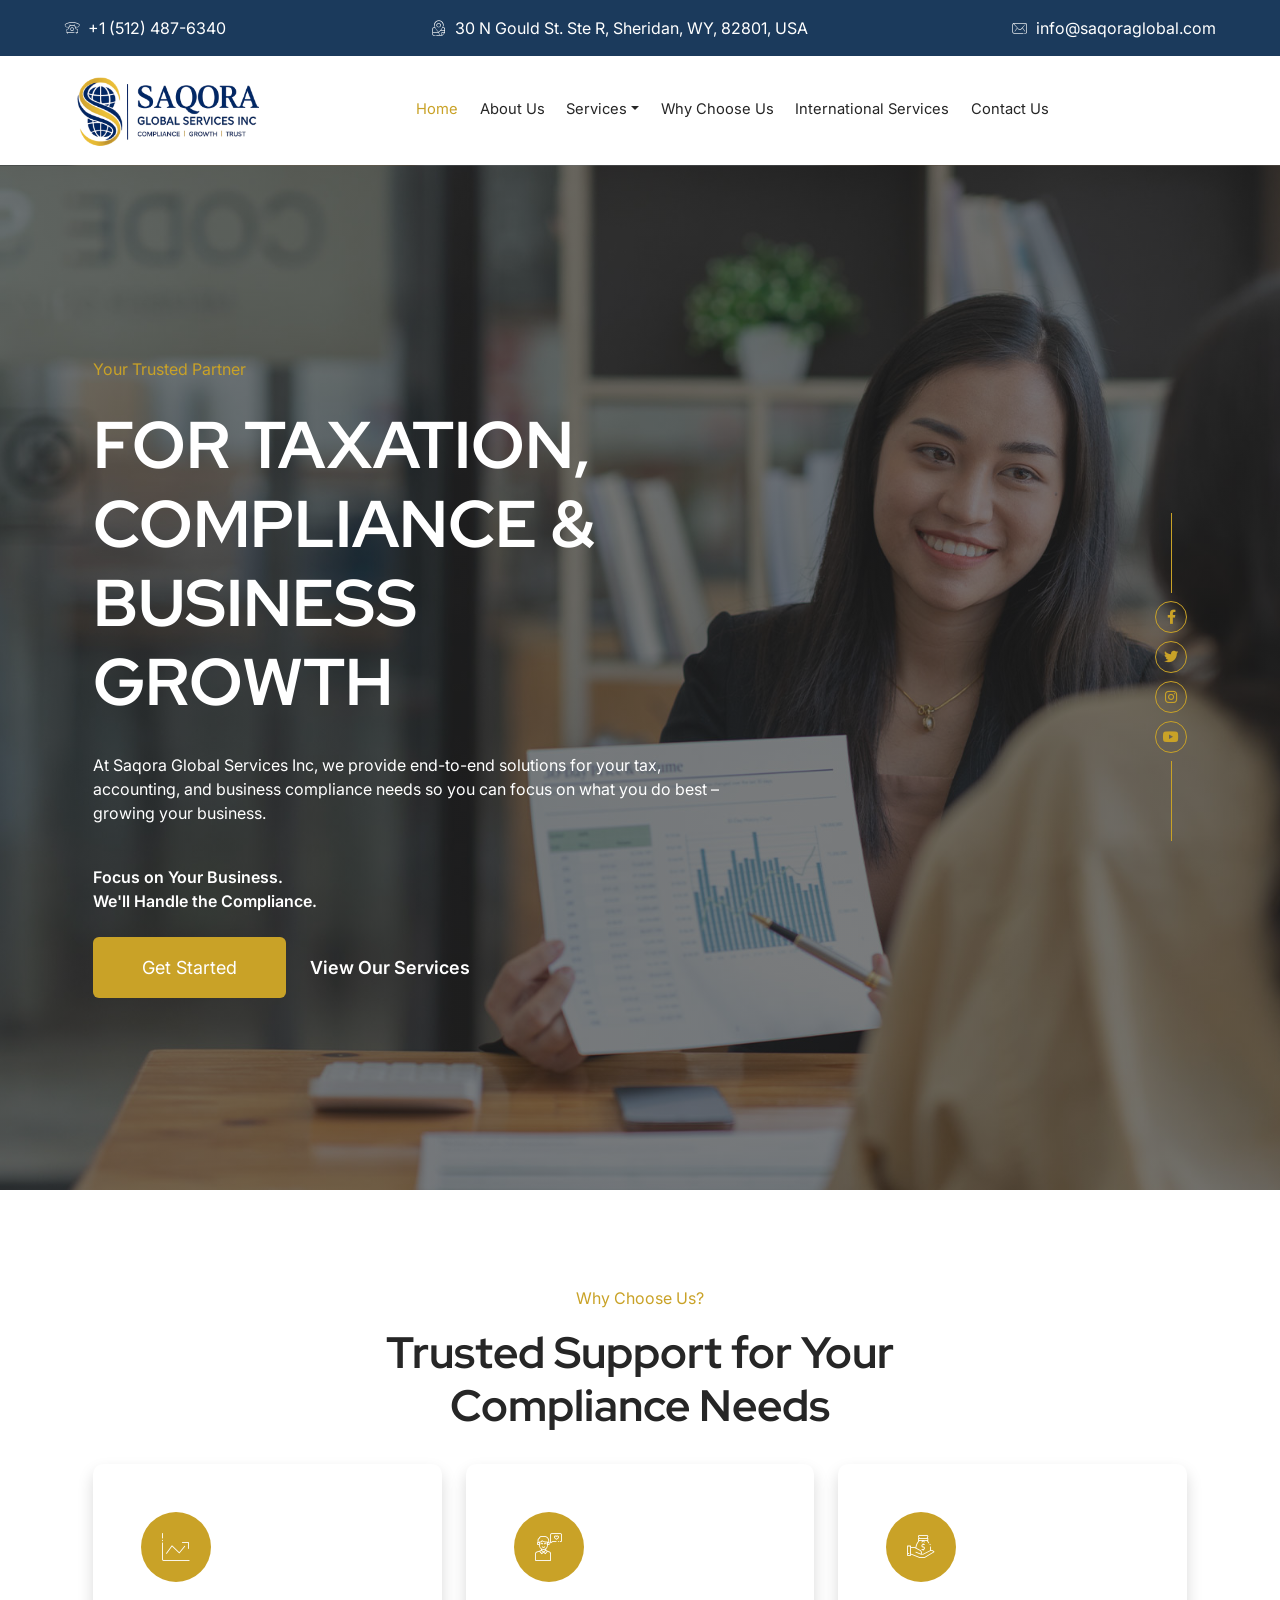
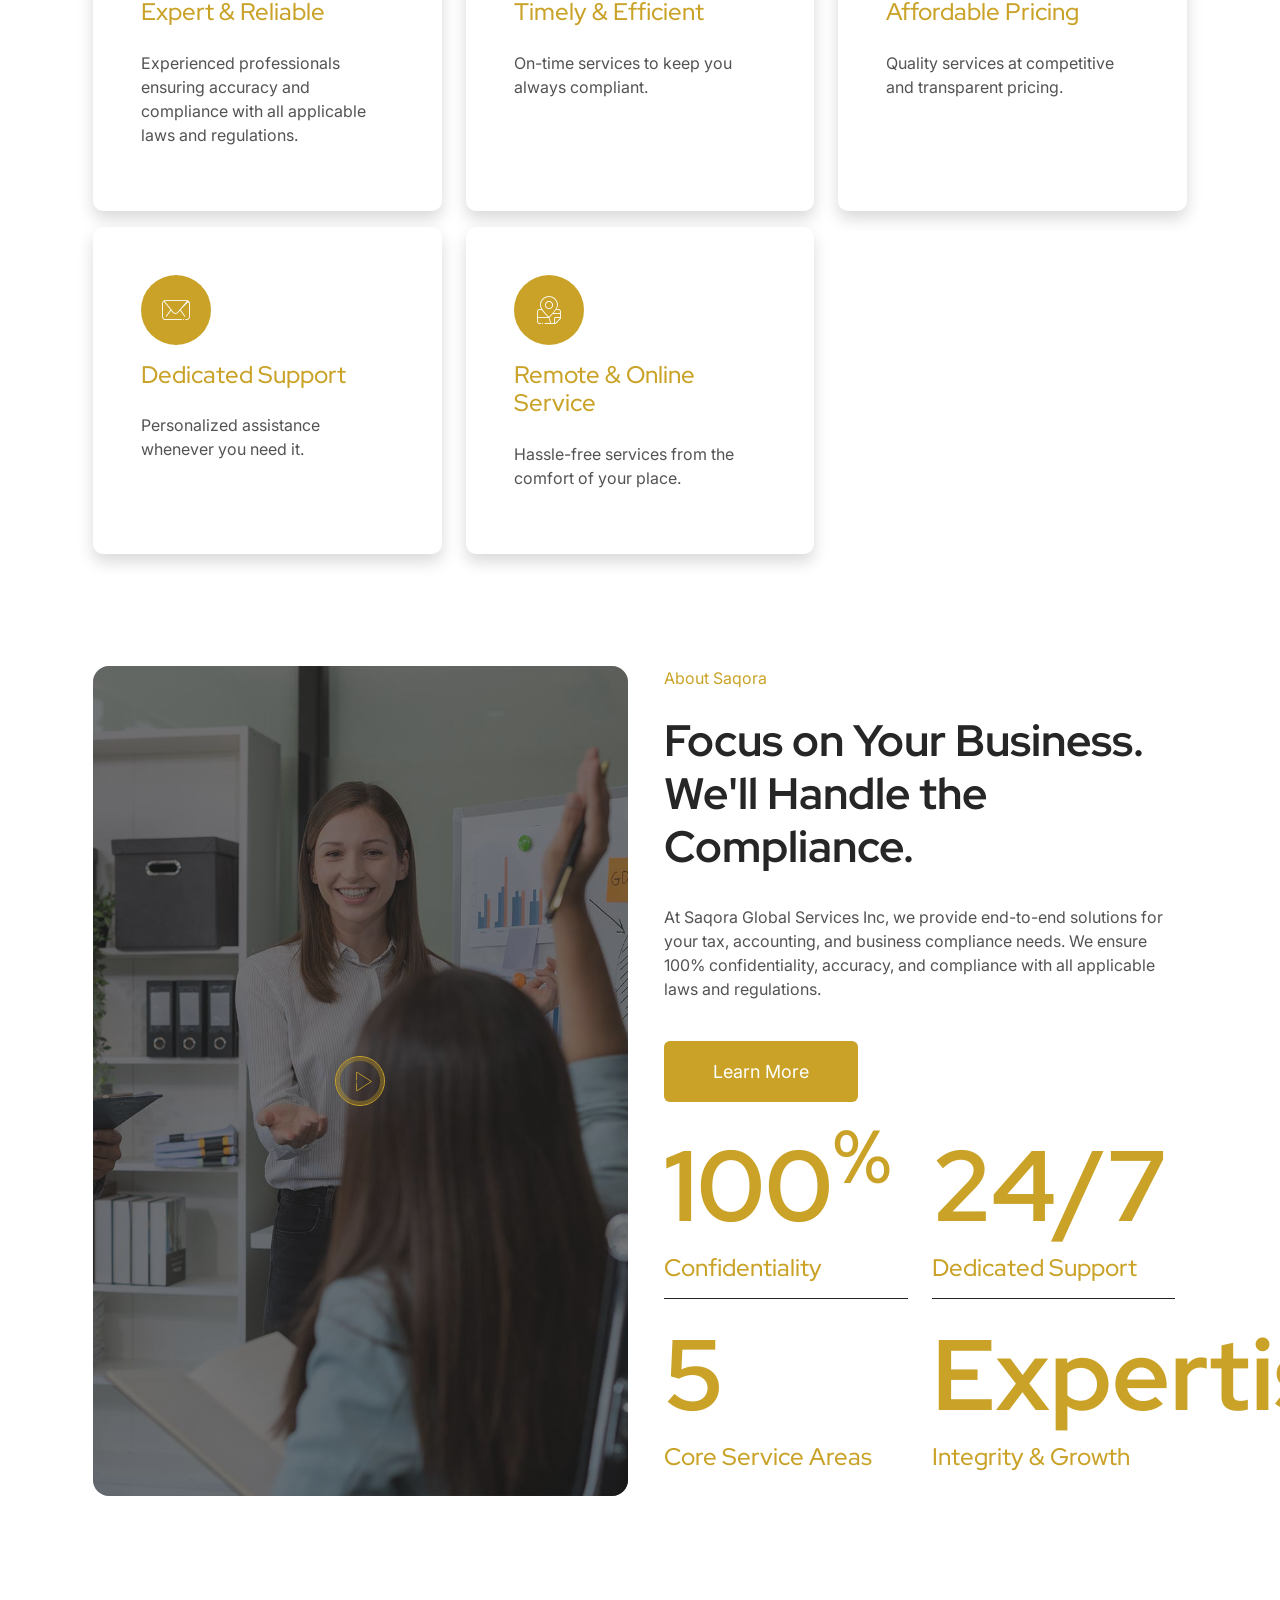
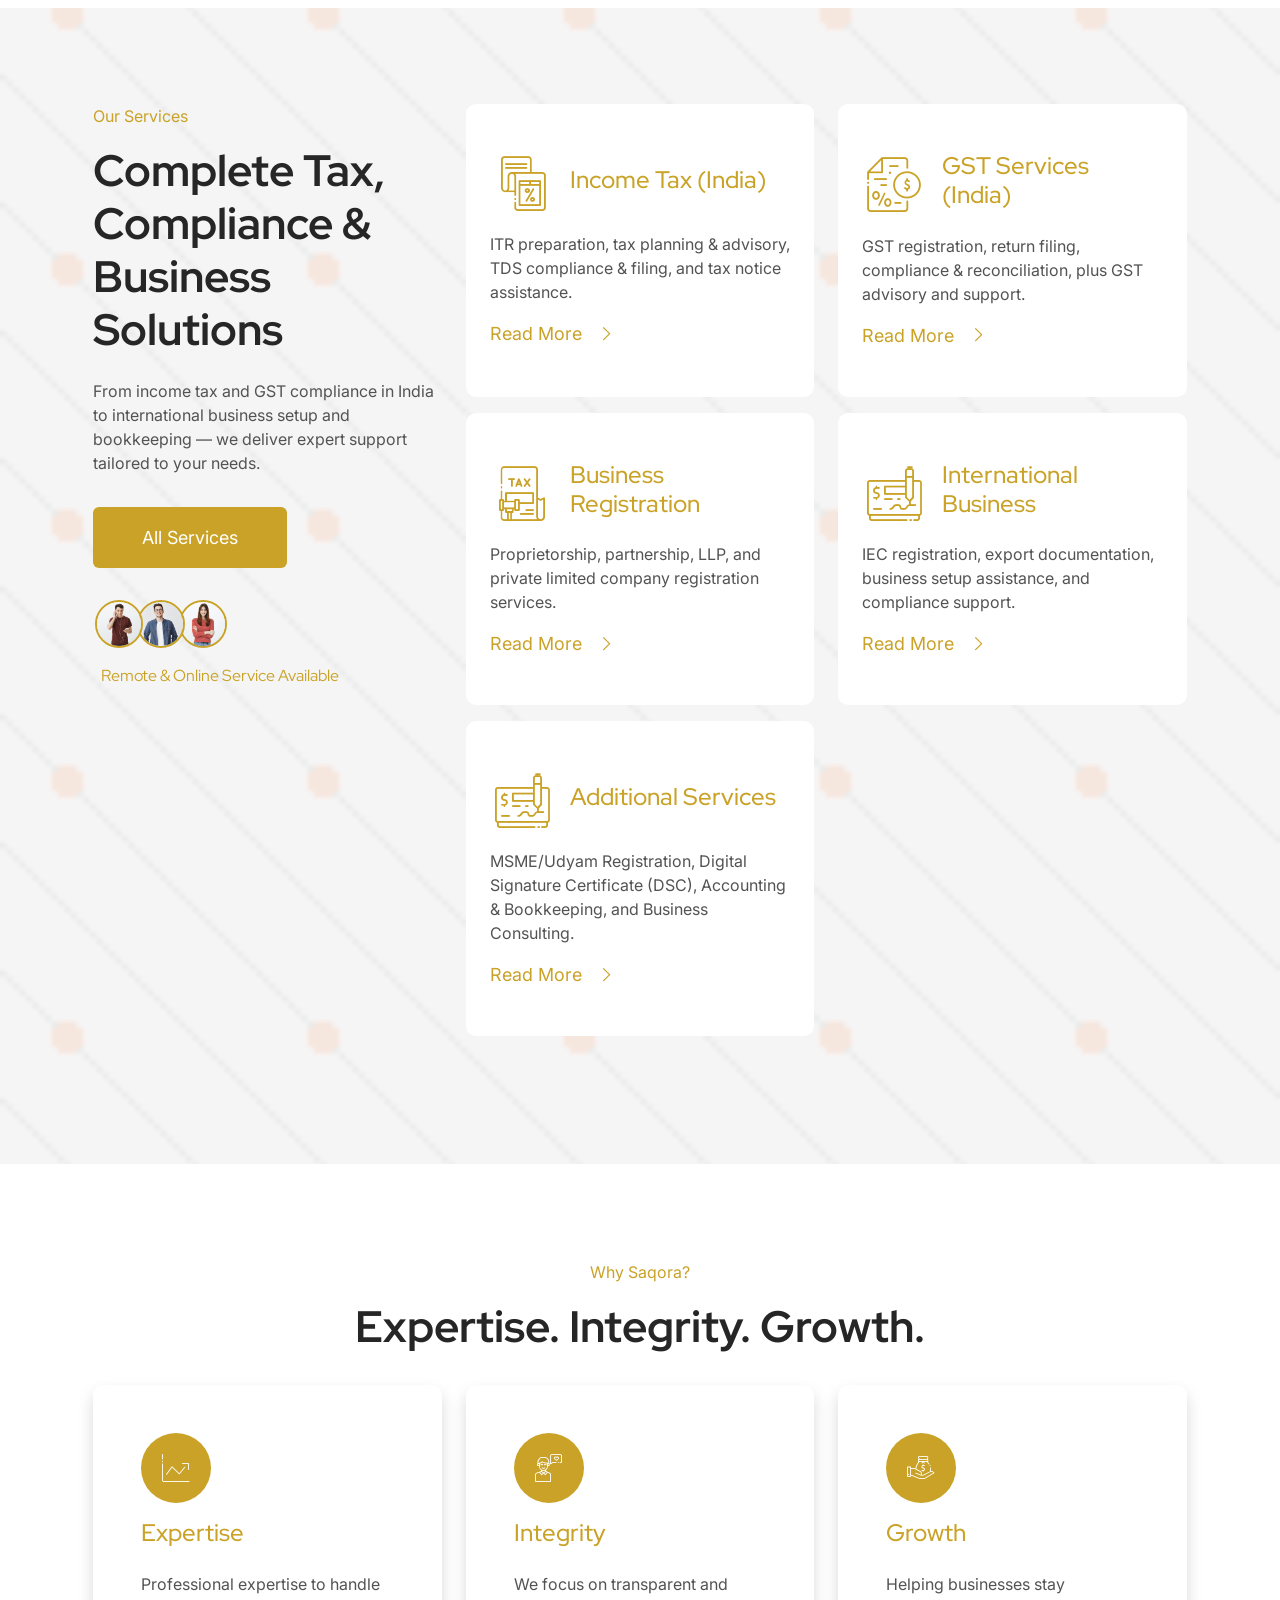
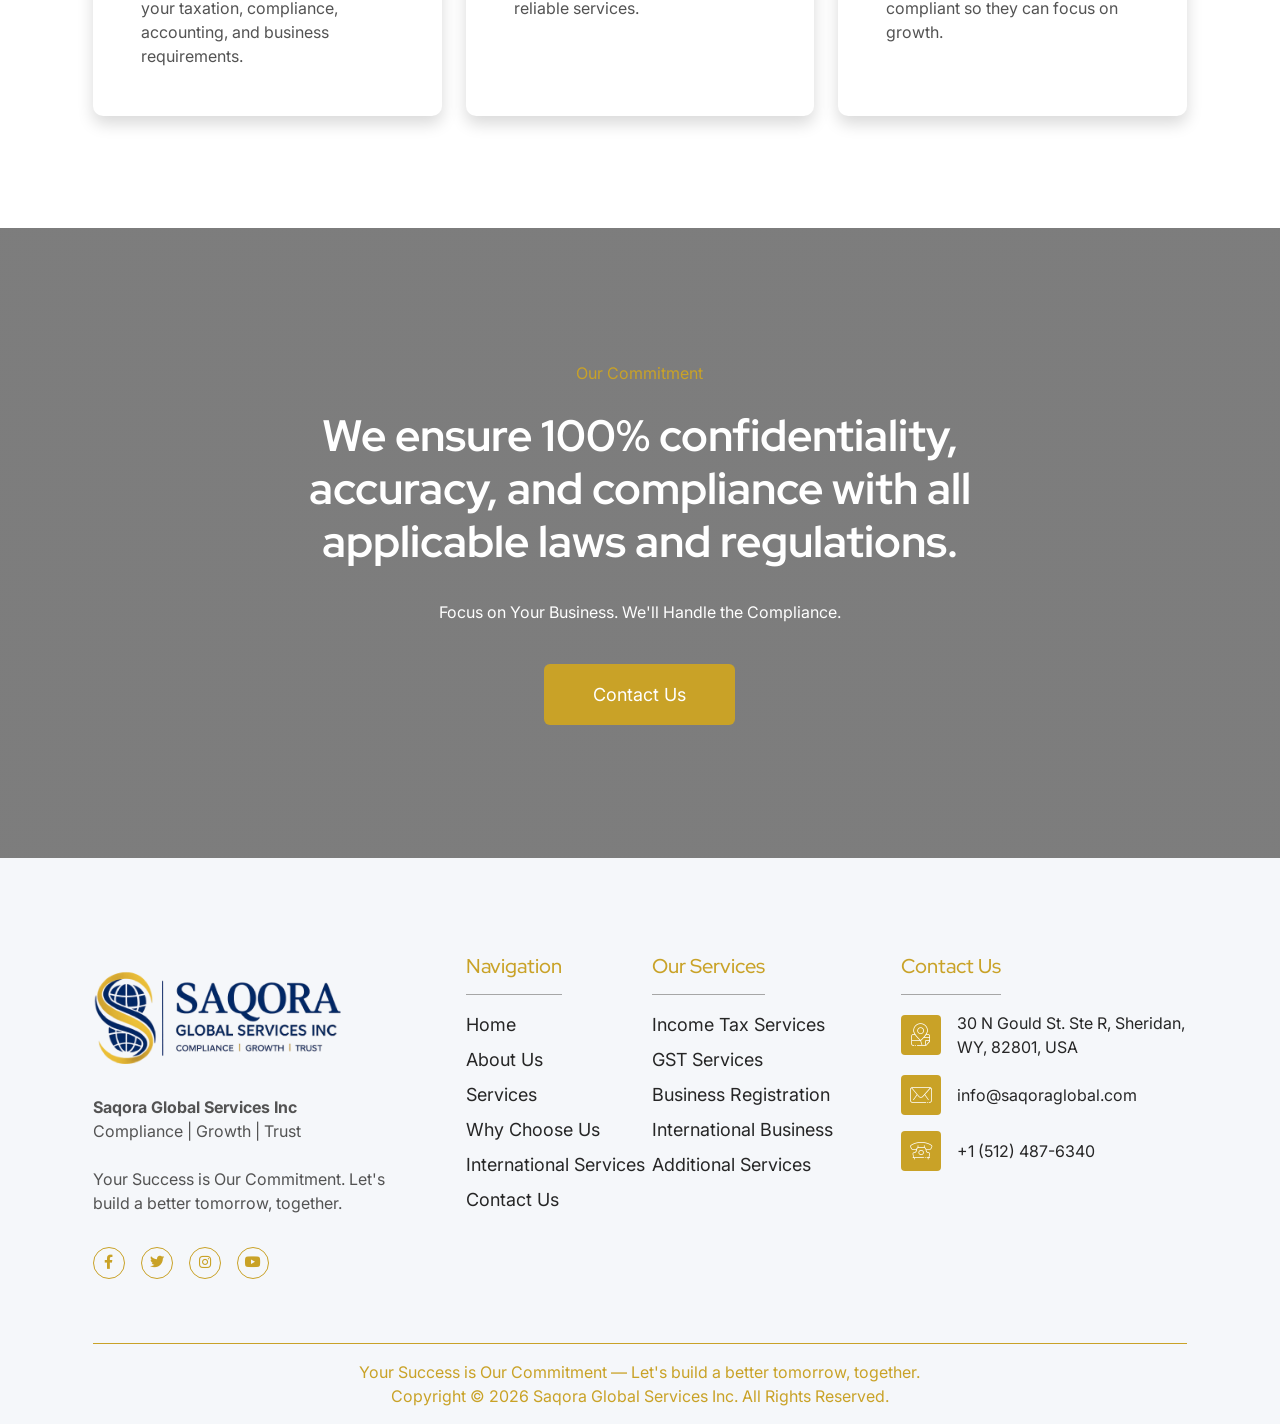
==== index.html @ 516b803a "new updated" ====
<!DOCTYPE html>
<html lang="en">

<head>
    <meta charset="UTF-8">
    <meta name="viewport" content="width=device-width, initial-scale=1.0">
    <link rel="stylesheet" href="css/style.css">
    <link rel="icon" type="image/x-icon" href="image/logo.png">
    <title>Saqora Global Services - Home</title>
</head>

<body>
    <!-- Scripts -->
    <script src="js/vendor/jquery.min.js"></script>

    <!-- Header -->
    <div class="bg-text-color py-3">
        <div class="r-container">
            <div
                class="d-flex flex-xl-row flex-column justify-content-center justify-content-xl-between text-white align-items-center font-2">
                <span class="d-flex flex-row align-items-center gap-2">
                    <i class="rtmicon rtmicon-classic-phone text-white"></i>
                    +1 (512) 487-6340
                </span>
                <span class="d-flex flex-row align-items-center gap-2">
                    <i class="rtmicon rtmicon-location text-white"></i>
                    30 N Gould St. Ste R, Sheridan, WY, 82801, USA
                </span>
                <span class="d-flex flex-row align-items-center gap-2">
                    <i class="rtmicon rtmicon-envelope text-white"></i>
                    info@saqoraglobal.com
                </span>
            </div>
        </div>
    </div>
    <header class="sticky-top bg-accent-primary">
        <div class="r-container">
            <nav class="navbar navbar-expand-xl">
                <div class="container-fluid ps-3">
                    <div class="logo-container">
                        <a class="navbar-brand" href="index.html"><img src="image/logo.png" alt="Saqora Global Services Inc" class="img-fluid"></a>
                    </div>
                    <button class="navbar-toggler" type="button" data-bs-toggle="collapse" data-bs-target="#navbarNav"
                        aria-controls="navbarNav" aria-expanded="false" aria-label="Toggle navigation">
                        <i class="fa-solid fa-bars-staggered accent-color-2"></i>
                    </button>
                    <div class="collapse navbar-collapse" id="navbarNav">
                                                <ul class="navbar-nav mx-auto mb-2 mb-xl-0 gap-xl-3 gap-1">
                            <li class="nav-item">
                                <a class="nav-link active" href="index.html">Home</a>
                            </li>
                            <li class="nav-item">
                                <a class="nav-link" href="about.html">About Us</a>
                            </li>
                            <li class="nav-item dropdown">
                                <a class="nav-link dropdown-toggle" href="#" role="button" data-bs-toggle="dropdown" aria-expanded="false">Services</a>
                                <ul class="dropdown-menu">
                                    <li><a class="dropdown-item" href="services.html#income-tax">Income Tax Services</a></li>
                                    <li><a class="dropdown-item" href="services.html#gst-services">GST Services</a></li>
                                    <li><a class="dropdown-item" href="services.html#business-registration">Business Registration</a></li>
                                    <li><a class="dropdown-item" href="services.html#international-business">International Business Services</a></li>
                                    <li><a class="dropdown-item" href="services.html#additional-services">Additional Services</a></li>
                                </ul>
                            </li>
                            <li class="nav-item">
                                <a class="nav-link" href="why-choose-us.html">Why Choose Us</a>
                            </li>
                            <li class="nav-item">
                                <a class="nav-link" href="services.html#international-business">International Services</a>
                            </li>
                            <li class="nav-item">
                                <a class="nav-link" href="contact.html">Contact Us</a>
                            </li>
                        </ul>
                        <div
                            class="d-flex flex-row align-items-center text-xl-start text-center justify-content-center gap-3">
                            <div class="contact-item">
                                <i class="rtmicon rtmicon-classic-phone fs-4"></i>
                            </div>
                            <div class="d-flex flex-column">
                                <span class="font-2">Call any time</span>
                                <span class="font-2">+1 (512) 487-6340</span>
                            </div>
                        </div>
                    </div>
                </div>
            </nav>
        </div>
    </header>
    <!-- End Header -->

    <!-- Main -->
    <main>
        <!-- Banner -->
        <div class="section position-relative" style="background-image: url(image/image-1920x1280-18.jpg);">
            <div class="bg-overlay"></div>
            <div class="r-container position-relative py-5" style="z-index: 2;">
                <div class="row row-cols-xl-2 row-cols-1">
                    <div class="col col-xl-7">
                        <div class="d-flex flex-column gap-4 py-5 text-white" style="max-width: 767px;">
                                                        <span class="font-2 accent-color">Your Trusted Partner</span>
                            <h1 class="fw-bold text-uppercase">For Taxation, Compliance &amp; Business Growth</h1>
                            <p class="text-white">
                                At Saqora Global Services Inc, we provide end-to-end solutions for your tax, accounting,
                                and business compliance needs so you can focus on what you do best – growing your business.
                            </p>
                            <p class="text-white fw-semibold mb-0">Focus on Your Business.<br>We'll Handle the Compliance.</p>
                            <div class="d-flex flex-xl-row flex-column align-items-center gap-4">
                                <a href="contact.html" class="btn btn-accent rounded-2 d-flex flex-row gap-2 px-5 py-3">
                                    Get Started
                                </a>
                                <div class="d-flex flex-row gap-3 align-items-center">
                                    <a href="services.html" class="text-white text-decoration-none fw-semibold">View Our Services</a>
                                </div>
                            </div>
                        </div>
                    </div>
                    <div class="col col-xl-5 d-flex align-items-center justify-content-end">
                        <div class="d-flex flex-column gap-2 align-items-center">
                            <div class="border-1 border-start border-accent-color" style="height: 5rem;"></div>
                            <div class="d-flex flex-column gap-2 team mb-xl-0 mb-3 gap-2">
                                <a href="https://www.facebook.com" class="social-item-2">
                                    <i class="fa-brands fa-xs fa-facebook-f"></i>
                                </a>
                                <a href="https://www.twitter.com" class="social-item-2">
                                    <i class="fa-brands fa-xs fa-twitter"></i>
                                </a>
                                <a href="https://www.instagram.com" class="social-item-2">
                                    <i class="fa-brands fa-xs fa-instagram"></i>
                                </a>
                                <a href="https://www.youtube.com" class="social-item-2">
                                    <i class="fa-brands fa-xs fa-youtube"></i>
                                </a>
                            </div>
                            <div class="border-1 border-start border-accent-color" style="height: 5rem;"></div>
                        </div>
                    </div>
                </div>

            </div>
            <div class="modal fade" id="e119" tabindex="-1" aria-hidden="true">
                <div class="modal-dialog modal-dialog-centered modal-xl">
                    <div class="modal-content bg-dark-color">
                        <iframe class="ifr-video" src="https://www.youtube.com/embed/FK2RaJ1EfA8?autoplay=1"></iframe>
                    </div>
                </div>
            </div>
        </div>

        <!-- Section Why Choose Us -->
        <div class="section">
            <div class="r-container">
                <div class="d-flex flex-column gap-3 text-center align-items-center mx-auto mb-4" style="max-width: 720px;">
                    <span class="font-2 accent-color">Why Choose Us?</span>
                    <h3 class="fw-bold">Trusted Support for Your Compliance Needs</h3>
                </div>
                <div class="row row-cols-xl-3 row-cols-1">
                    <div class="col mb-3">
                        <div class="card img-hover h-100 shadow">
                            <div class=" d-flex flex-column gap-3 justify-content-center p-5">
                                <div class="icon-box">
                                    <i class="rtmicon rtmicon-chart-line-up" style="font-size: 30px;"></i>
                                </div>
                                <h4 class="accent-color">Expert & Reliable</h4>
                                <p class="text-color-2">Experienced professionals ensuring accuracy and compliance with all applicable laws and regulations.</p>
                            </div>
                        </div>
                    </div>
                    <div class="col mb-3">
                        <div class="card img-hover h-100 shadow">
                            <div class=" d-flex flex-column gap-3 justify-content-center p-5">
                                <div class="icon-box">
                                    <i class="rtmicon rtmicon-client-happy" style="font-size: 30px;"></i>
                                </div>
                                <h4 class="accent-color">Timely & Efficient</h4>
                                <p class="text-color-2">On-time services to keep you always compliant.</p>
                            </div>
                        </div>
                    </div>
                    <div class="col mb-3">
                        <div class="card img-hover h-100 shadow">
                            <div class=" d-flex flex-column gap-3 justify-content-center p-5">
                                <div class="icon-box">
                                    <i class="rtmicon rtmicon-saving" style="font-size: 30px;"></i>
                                </div>
                                <h4 class="accent-color">Affordable Pricing</h4>
                                <p class="text-color-2">Quality services at competitive and transparent pricing.</p>
                            </div>
                        </div>
                    </div>
                    <div class="col mb-3">
                        <div class="card img-hover h-100 shadow">
                            <div class=" d-flex flex-column gap-3 justify-content-center p-5">
                                <div class="icon-box">
                                    <i class="rtmicon rtmicon-envelope" style="font-size: 30px;"></i>
                                </div>
                                <h4 class="accent-color">Dedicated Support</h4>
                                <p class="text-color-2">Personalized assistance whenever you need it.</p>
                            </div>
                        </div>
                    </div>
                    <div class="col mb-3">
                        <div class="card img-hover h-100 shadow">
                            <div class=" d-flex flex-column gap-3 justify-content-center p-5">
                                <div class="icon-box">
                                    <i class="rtmicon rtmicon-location" style="font-size: 30px;"></i>
                                </div>
                                <h4 class="accent-color">Remote & Online Service</h4>
                                <p class="text-color-2">Hassle-free services from the comfort of your place.</p>
                            </div>
                        </div>
                    </div>
                </div>
            </div>
        </div>

        <!-- Section About Us -->
        <div class="section pt-0">
            <div class="r-container">
                <div class="row row-cols-xl-2 row-cols-1">
                    <div class="col col-xl-6 mb-3">
                        <div class="overflow-hidden h-100 rounded-3" style="object-fit: cover;">
                            <div class="position-relative h-100 overflow-hidden">
                                <div class="bg-overlay"></div>
                                <div class="position-absolute start-0 top-0 w-100 h-100" style="z-index: 2;">
                                    <div class="d-flex justify-content-center align-items-center h-100">
                                        <button type="button" class="request-loader accent" data-bs-toggle="modal"
                                            data-bs-target="#e119">
                                            <i class="rtmicon rtmicon-play-button ms-1"></i>
                                        </button>
                                    </div>
                                </div>
                                <img src="image/image-1920x1280-10.jpg" alt="image" class="w-100 h-100 img-fluid">
                            </div>
                            <div class="modal fade bg-overlay" id="e119" tabindex="-1" aria-hidden="true">
                                <div class="modal-dialog modal-dialog-centered modal-xl">
                                    <div class="modal-content bg-dark-color">
                                        <iframe class="ifr-video"
                                            src="https://www.youtube.com/embed/FK2RaJ1EfA8?autoplay=1"></iframe>
                                    </div>
                                </div>
                            </div>
                        </div>
                    </div>
                    <div class="col col-xl-6 px-4 mb-3">
                        <div class="d-flex flex-column gap-4">
                            <span class="font-2 accent-color">About Saqora</span>
                            <h3 class="fw-bold">Focus on Your Business. We'll Handle the Compliance.</h3>
                            <p>
                                At Saqora Global Services Inc, we provide end-to-end solutions for your tax, accounting,
                                and business compliance needs. We ensure 100% confidentiality, accuracy, and compliance
                                with all applicable laws and regulations.
                            </p>
                            <div class="w-max-content">
                                <a href="about.html" class="btn btn-accent rounded-2 d-flex flex-row gap-2 px-5 py-3">
                                    Learn More
                                </a>
                            </div>
                            <div class="row row-cols-xl-2 row-cols-1">
                                <div class="col mb-3">
                                    <h1 class="accent-color fw-bold number-text">100<sup>%</sup></h1>
                                    <h4 class="accent-color mb-3">Confidentiality</h4>
                                    <div class="border-1 border-bottom border-dark w-100"></div>
                                </div>
                                <div class="col mb-3">
                                    <h1 class="accent-color fw-bold number-text">24/7</h1>
                                    <h4 class="accent-color mb-3">Dedicated Support</h4>
                                    <div class="border-1 border-bottom border-dark w-100"></div>
                                </div>
                                <div class="col mb-3">
                                    <h1 class="accent-color fw-bold number-text">5</h1>
                                    <h4 class="accent-color">Core Service Areas</h4>
                                </div>
                                <div class="col mb-3">
                                    <h1 class="accent-color fw-bold number-text">Expertise</h1>
                                    <h4 class="accent-color">Integrity & Growth</h4>
                                </div>
                            </div>
                        </div>
                    </div>
                </div>
            </div>
        </div>

        <!-- Section Services -->
        <div class="section bg-accent" style="background-image: url(image/Background.png);">
            <div class="r-container">
                <div class="row row-cols-xl-3 row-cols-1">
                    <div class="col col-xl-4 mb-3">
                        <div class="d-flex flex-column gap-3">
                            <span class="font-2 accent-color">Our Services</span>
                            <h3 class="fw-bold">Complete Tax, Compliance & Business Solutions</h3>
                            <p>
                                From income tax and GST compliance in India to international business setup and
                                bookkeeping — we deliver expert support tailored to your needs.
                            </p>
                            <div class="w-max-content">
                                <a href="services.html"
                                    class="btn btn-accent rounded-2 d-flex flex-row gap-2 px-5 py-3">
                                    All Services
                                </a>
                            </div>
                            <div class="d-flex flex-column gap-3 ps-2 mt-3">
                                <div class=" col position-relative">
                                    <div class=" d-flex flex-row customer-container">
                                        <div class="customer-item">
                                            <img src="image/image-600x600-21.jpg" class="img-fluid" alt="">
                                        </div>
                                        <div class="customer-item">
                                            <img src="image/image-600x600-23.jpg" class="img-fluid" alt="">
                                        </div>
                                        <div class="customer-item">
                                            <img src="image/image-600x600-22.jpg" class="img-fluid" alt="">
                                        </div>
                                    </div>
                                </div>
                                <span class="m-0 accent-color">Remote & Online Service Available</span>
                            </div>
                        </div>
                    </div>
                    <div class="col col-xl-8 mb-3">
                        <div class="row row-cols-xl-2 row-cols-1">
                            <div class="col mb-3">
                                <div class="card card-service img-hover h-100">
                                    <div class=" d-flex flex-column gap-3 px-4 py-5">
                                        <div class="d-flex flex-row gap-3 align-items-center">
                                            <div class="icon-box-2">
                                                <i class="rtmicon rtmicon-taxation accent-color"
                                                    style="font-size: 60px;"></i>
                                            </div>
                                            <h4 class="accent-color">Income Tax (India)</h4>
                                        </div>
                                        <p class="m-0">ITR preparation, tax planning & advisory, TDS compliance & filing, and tax notice assistance.</p>
                                        <a href="services.html#income-tax" class="read-more">
                                            <div class="d-flex flex-row gap-3 align-items-center">
                                                <span>Read More</span>
                                                <i class="rtmicon rtmicon-chevron-right fs-6 fw-bold"></i>
                                            </div>
                                        </a>
                                    </div>
                                </div>
                            </div>
                            <div class="col mb-3">
                                <div class="card card-service img-hover h-100">
                                    <div class=" d-flex flex-column gap-3 px-4 py-5">
                                        <div class="d-flex flex-row gap-3 align-items-center">
                                            <div class="icon-box-2">
                                                <i class="rtmicon rtmicon-taxes accent-color"
                                                    style="font-size: 60px;"></i>
                                            </div>
                                            <h4 class="accent-color">GST Services (India)</h4>
                                        </div>
                                        <p class="m-0">GST registration, return filing, compliance & reconciliation, plus GST advisory and support.</p>
                                        <a href="services.html#income-tax" class="read-more">
                                            <div class="d-flex flex-row gap-3 align-items-center">
                                                <span>Read More</span>
                                                <i class="rtmicon rtmicon-chevron-right fs-6 fw-bold"></i>
                                            </div>
                                        </a>
                                    </div>
                                </div>
                            </div>
                            <div class="col mb-3">
                                <div class="card card-service img-hover h-100">
                                    <div class=" d-flex flex-column gap-3 px-4 py-5">
                                        <div class="d-flex flex-row gap-3 align-items-center">
                                            <div class="icon-box-2">
                                                <i class="rtmicon rtmicon-tax-law accent-color"
                                                    style="font-size: 60px;"></i>
                                            </div>
                                            <h4 class="accent-color">Business Registration</h4>
                                        </div>
                                        <p class="m-0">Proprietorship, partnership, LLP, and private limited company registration services.</p>
                                        <a href="services.html#income-tax" class="read-more">
                                            <div class="d-flex flex-row gap-3 align-items-center">
                                                <span>Read More</span>
                                                <i class="rtmicon rtmicon-chevron-right fs-6 fw-bold"></i>
                                            </div>
                                        </a>
                                    </div>
                                </div>
                            </div>
                            <div class="col mb-3">
                                <div class="card card-service img-hover h-100">
                                    <div class=" d-flex flex-column gap-3 px-4 py-5">
                                        <div class="d-flex flex-row gap-3 align-items-center">
                                            <div class="icon-box-2">
                                                <i class="rtmicon rtmicon-money-check accent-color"
                                                    style="font-size: 60px;"></i>
                                            </div>
                                            <h4 class="accent-color">International Business</h4>
                                        </div>
                                        <p class="m-0">IEC registration, export documentation, business setup assistance, and compliance support.</p>
                                        <a href="services.html#international-business" class="read-more">
                                            <div class="d-flex flex-row gap-3 align-items-center">
                                                <span>Read More</span>
                                                <i class="rtmicon rtmicon-chevron-right fs-6 fw-bold"></i>
                                            </div>
                                        </a>
                                    </div>
                                </div>
                            </div>
                            <div class="col mb-3">
                                <div class="card card-service img-hover h-100">
                                    <div class=" d-flex flex-column gap-3 px-4 py-5">
                                        <div class="d-flex flex-row gap-3 align-items-center">
                                            <div class="icon-box-2">
                                                <i class="rtmicon rtmicon-money-check accent-color" style="font-size: 60px;"></i>
                                            </div>
                                            <h4 class="accent-color">Additional Services</h4>
                                        </div>
                                        <p class="m-0">MSME/Udyam Registration, Digital Signature Certificate (DSC), Accounting & Bookkeeping, and Business Consulting.</p>
                                        <a href="services.html#additional-services" class="read-more">
                                            <div class="d-flex flex-row gap-3 align-items-center">
                                                <span>Read More</span>
                                                <i class="rtmicon rtmicon-chevron-right fs-6 fw-bold"></i>
                                            </div>
                                        </a>
                                    </div>
                                </div>
                            </div>
                        </div>
                    </div>
                </div>
            </div>
        </div>

        <!-- Why Saqora -->
        <div class="section">
            <div class="r-container">
                <div class="d-flex flex-column gap-3 text-center align-items-center mx-auto mb-4" style="max-width: 720px;">
                    <span class="font-2 accent-color">Why Saqora?</span>
                    <h3 class="fw-bold">Expertise. Integrity. Growth.</h3>
                </div>
                <div class="row row-cols-xl-3 row-cols-1">
                    <div class="col mb-3">
                        <div class="card img-hover h-100 shadow">
                            <div class="d-flex flex-column gap-3 justify-content-center p-5">
                                <div class="icon-box"><i class="rtmicon rtmicon-chart-line-up" style="font-size: 30px;"></i></div>
                                <h4 class="accent-color">Expertise</h4>
                                <p class="text-color-2 mb-0">Professional expertise to handle your taxation, compliance, accounting, and business requirements.</p>
                            </div>
                        </div>
                    </div>
                    <div class="col mb-3">
                        <div class="card img-hover h-100 shadow">
                            <div class="d-flex flex-column gap-3 justify-content-center p-5">
                                <div class="icon-box"><i class="rtmicon rtmicon-client-happy" style="font-size: 30px;"></i></div>
                                <h4 class="accent-color">Integrity</h4>
                                <p class="text-color-2 mb-0">We focus on transparent and reliable services.</p>
                            </div>
                        </div>
                    </div>
                    <div class="col mb-3">
                        <div class="card img-hover h-100 shadow">
                            <div class="d-flex flex-column gap-3 justify-content-center p-5">
                                <div class="icon-box"><i class="rtmicon rtmicon-saving" style="font-size: 30px;"></i></div>
                                <h4 class="accent-color">Growth</h4>
                                <p class="text-color-2 mb-0">Helping businesses stay compliant so they can focus on growth.</p>
                            </div>
                        </div>
                    </div>
                </div>
            </div>
        </div>

        <!-- Our Commitment CTA -->
        <div class="section position-relative bg-attach-fixed" style="background-image: url(image/image-1920x1280-5.jpg); height: 70vh;">
            <div class="bg-overlay"></div>
            <div class="r-container h-100 position-relative" style="z-index: 2;">
                <div class="d-flex flex-column mx-auto text-center w-100 h-100 justify-content-center align-items-center text-white gap-4" style="max-width: 767px;">
                    <span class="font-2 accent-color">Our Commitment</span>
                    <h3 class="font-1 text-white fw-bold">We ensure 100% confidentiality, accuracy, and compliance with all applicable laws and regulations.</h3>
                    <p class="text-white">Focus on Your Business. We'll Handle the Compliance.</p>
                    <div class="w-max-content">
                        <a href="contact.html" class="btn btn-accent rounded-2 d-flex flex-row gap-2 px-5 py-3">Contact Us</a>
                    </div>
                </div>
            </div>
        </div>

    </main>

    <footer>
        <div class="section pb-0 bg-accent">
            <div class="r-container">
                <div class="border-bottom border-accent-color pb-xl-5 pb-0">
                    <div class="row row-cols-xl-3 row-cols-1">
                        <div class="col col-xl-4 mb-3">
                            <div class="d-flex flex-column gap-3 pe-xl-5">
                                <img src="image/logo.png" alt="Saqora Global Services Inc" class="img-fluid site-logo">
                                                                <p>
                                    <strong>Saqora Global Services Inc</strong><br>
                                    Compliance | Growth | Trust<br><br>
                                    Your Success is Our Commitment. Let's build a better tomorrow, together.
                                </p>
                                <div class="social-container mb-xl-0">
                                    <a href="https://www.facebook.com" class="social-item-2">
                                        <i class="fa-brands fa-xs fa-facebook-f"></i>
                                    </a>
                                    <a href="https://www.twitter.com" class="social-item-2">
                                        <i class="fa-brands fa-xs fa-twitter"></i>
                                    </a>
                                    <a href="https://www.instagram.com" class="social-item-2">
                                        <i class="fa-brands fa-xs fa-instagram"></i>
                                    </a>
                                    <a href="https://www.youtube.com" class="social-item-2">
                                        <i class="fa-brands fa-xs fa-youtube"></i>
                                    </a>
                                </div>
                            </div>
                        </div>
                        <div class="col col-xl-8 mb-3">
                            <div class="row row-cols-xl-3 row-cols-1">
                                <div class="col-xl-3 mb-3">
                                    <div class="d-flex flex-column gap-3">
                                        <div class="pb-2 w-max-content border-bottom border-accent-2">
                                            <h5 class="font-1 accent-color">Navigation</h5>
                                        </div>
                                                                                <ul class="list ps-0 gap-2 accent-color">
                                            <li><a href="index.html" class="link d-flex flex-row gap-3 align-items-center">Home</a></li>
                                            <li><a href="about.html" class="link d-flex flex-row gap-3 align-items-center">About Us</a></li>
                                            <li><a href="services.html" class="link d-flex flex-row gap-3 align-items-center">Services</a></li>
                                            <li><a href="why-choose-us.html" class="link d-flex flex-row gap-3 align-items-center">Why Choose Us</a></li>
                                            <li><a href="services.html#international-business" class="link d-flex flex-row gap-3 align-items-center">International Services</a></li>
                                            <li><a href="contact.html" class="link d-flex flex-row gap-3 align-items-center">Contact Us</a></li>
                                        </ul>
                                    </div>
                                </div>
                                <div class="col-xl-4 mb-3">
                                    <div class="d-flex flex-column gap-3">
                                        <div class="pb-2 w-max-content border-bottom border-accent-2">
                                            <h5 class="font-1 accent-color">Our Services</h5>
                                        </div>
                                                                                <ul class="list ps-0 gap-2 accent-color">
                                            <li><a href="services.html#income-tax" class="link">Income Tax Services</a></li>
                                            <li><a href="services.html#gst-services" class="link">GST Services</a></li>
                                            <li><a href="services.html#business-registration" class="link">Business Registration</a></li>
                                            <li><a href="services.html#international-business" class="link">International Business</a></li>
                                            <li><a href="services.html#additional-services" class="link">Additional Services</a></li>
                                        </ul>
                                    </div>
                                </div>
                                <div class="col-xl-5 mb-xl-3 mb-0">
                                    <div class="d-flex flex-column gap-3">
                                        <div class="pb-2 w-max-content border-bottom border-accent-2">
                                            <h5 class="font-1 accent-color">Contact Us</h5>
                                        </div>
                                        <div class="d-flex flex-column gap-3">
                                            <span class="d-flex flex-row align-items-center font-2 gap-3">
                                                <div class="contact-item">
                                                    <i class="rtmicon rtmicon-location fs-4"></i>
                                                </div>
                                                30 N Gould St. Ste R, Sheridan, WY, 82801, USA
                                            </span>
                                            <span class="d-flex flex-row align-items-center font-2 gap-3">
                                                <div class="contact-item">
                                                    <i class="rtmicon rtmicon-envelope fs-4"></i>
                                                </div>
                                                info@saqoraglobal.com
                                            </span>
                                            <span class="d-flex flex-row align-items-center font-2 gap-3">
                                                <div class="contact-item">
                                                    <i class="rtmicon rtmicon-classic-phone  fs-4"></i>
                                                </div>
                                                +1 (512) 487-6340
                                            </span>
                                        </div>
                                    </div>
                                </div>
                            </div>
                        </div>
                    </div>
                </div>
                <div class="section d-flex flex-xl-row flex-column gap-3 justify-content-center py-3">
                    <span class="text-xl-center accent-color text-center fs-6 font-2">
                        Your Success is Our Commitment — Let's build a better tomorrow, together.<br>
                        Copyright © 2026 Saqora Global Services Inc. All Rights Reserved.
                    </span>
                </div>
            </div>
        </div>
    </footer>

    <script src="js/vendor/bootstrap.bundle.min.js"></script>
    <script src="js/vendor/swiper-bundle.min.js"></script>
    <script src="js/script.js"></script>
    <script src="js/swiper-script.js"></script>
    <script src="js/submit-form.js"></script>
    <script src="js/vendor/isotope.pkgd.min.js"></script>
    <script src="js/video_embedded.js"></script>
    <script src="js/vendor/fslightbox.js"></script>
</body>

</html>
---- css/style.css ----
/* Google Fonts – Pluz theme (live demo) */
@import url('https://fonts.googleapis.com/css2?family=Inter:ital,opsz,wght@0,14..32,100..900;1,14..32,100..900&family=Red+Hat+Display:ital,wght@0,300..900;1,300..900&display=swap');

@import url('../css/vendor/bootstrap.min.css');
@import url('../css/vendor/fontawesome.css');
@import url('../css/vendor/brands.css');
@import url('../css/vendor/regular.css');
@import url('../css/vendor/solid.css');
@import url('../css/vendor/swiper-bundle.min.css');
@import url('../css/vendor/rtmicons.css');

@property --progress {
    syntax: '<integer>';
    inherits: true;
    initial-value: 0;
}

@keyframes load {
    to {
        --progress: var(--value)
    }
}

@keyframes background_animation {
    from {
        background-size: 100%;
    }

    to {
        background-size: 110%;
    }
}

@keyframes ripple {
    from {
        opacity: 1;
        transform: scale3d(1, 1, 1);
        transform-origin: center;
        border-width: 0px;
    }

    to {
        opacity: 0;
        transform: scale3d(1.7, 1.7, 1.8);
        transform-origin: center;
        border-width: 13px;
    }
}


:root {
    --primary: #FFFFFF;
    --text-color: #262626;
    --text-color-2: #535353;
    --background-color: #F5F7FA;
    --accent-color: #C9A227;
    --accent-color-2: #A6A6A6;
    --brand-navy: #1B3A5C;
    --font-1: "Red Hat Display", sans-serif;
    --font-2: "Inter", sans-serif;
    --logo-width: 260px;
    --footer-logo-width: 250px;
}

body {
    font-family: var(--font-1);
    color: var(--text-color);
    background-color: var(--primary);
}


h1 {
    font-size: 66px;
}

h2 {
    font-size: 56px;
}

h3 {
    font-size: 44px;
}

h4 {
    font-size: 24px;
}

h5 {
    font-size: 20px;
}

h6 {
    font-size: 18px;
}

button,
a {
    font-size: 18px;
    font-family: var(--font-2);
}

p {
    font-size: 16px;
    font-family: var(--font-2);
    color: var(--text-color-2);
}

ul {
    list-style: none;
}

.list-circle {
    list-style: disc var(--accent-color);
}

li {
    font-size: 16px;
}

img {
    object-fit: cover;
}

.logo-container img,
.site-logo,
footer img[src*="logo.png"] {
    object-fit: contain;
    width: 100%;
    max-width: var(--logo-width);
    height: auto;
}

footer img[src*="logo.png"] {
    max-width: var(--footer-logo-width);
}

button {
    padding-inline: 1rem;
    padding-block: 0.5rem;
    text-decoration: none;
    transition: all 0.5s;
}

.sub-heading {
    color: var(--accent-color);
}

.text-color {
    color: var(--text-color);
}

.text-color-2 {
    color: var(--text-color-2);
}

.hover-transform:hover {
    transform: translateY(-10px);
}

button:hover {
    color: var(--text-color);
}

a {
    text-decoration: none;
}

.w-max-content {
    width: max-content;
}

.banner-heading {
    font-size: 5.5rem;
}

.font-1 {
    font-family: var(--font-1);
}

.font-2 {
    font-family: var(--font-2);
}

.ls-2 {
    letter-spacing: 2px;
}

.fs-7 {
    font-size: 0.8rem !important;
}

.fw-black {
    font-weight: 900 !important;
}

.video-e119 {
    width: 60%;
    margin-bottom: -3rem;
    margin-left: -3rem;
}

.form-control {
    padding: 15px 24px;
}

.form textarea {
    background-color: transparent;
    border: solid 1px var(--accent-color);
    color: var(--text-color);
    outline: none;
    font-family: var(--font-2);
    font-size: 18px;
}

.form input,
.form select {
    background-color: transparent;
    border: solid 1px var(--accent-color);
    border-radius: 0;
    color: var(--accent-color);
    outline: none;
    font-family: var(--font-2);
    font-size: 18px;
}

.form input:focus,
.form textarea:focus,
.form select:focus {
    box-shadow: none;
    border: solid 1px var(--accent-color);
    background-color: transparent;
    color: var(--accent-color);
}

.form input:autofill,
.form input:autofill:focus {
    color: var(--accent-color);
    transition: background-color 5000s ease-in-out;
    -webkit-text-fill-color: var(--accent-color);
    font-family: var(--font-2);
}

.form input::placeholder,
.form textarea::placeholder {
    color: var(--text-color-2);
    font-family: var(--font-2);
}

.form .form-select {
    color: var(--accent-color);
}

.form-check-input:checked[type=checkbox] {
    --bs-form-check-bg-image: url('data:image/svg+xml,<svg xmlns="http://www.w3.org/2000/svg" width="16" height="16" fill="blue" class="bi bi-check-xl" viewBox="0 0 16 16"><path d="M12.736 3.97a.733.733 0 0 1 1.047 0c.286.289.29.756.01 1.05L7.88 12.01a.733.733 0 0 1-1.065.02L3.217 8.384a.757.757 0 0 1 0-1.06.733.733 0 0 1 1.047 0l3.052 3.093 5.4-6.425a.247.247 0 0 1 .02-.022Z"/></svg>');
}

.form input.form-check-input {
    background-color: transparent;
    border: 1px solid gray;
}

.form input.form-check-input:checked {
    border: 1px solid blue;
    color: blue;
}

.form .submit_form {
    padding-inline: 2rem;
    padding-block: 0.7rem;
    text-decoration: none;
    transition: all 0.5s;
    background-color: var(--accent-color);
    color: white;
    border-radius: 5px;
    border: solid 1px var(--accent-color);
}

.submit_form:hover {
    background-color: transparent;
}

.submit_form-subscribe {
    padding-inline: 2rem;
    padding-block: 0.7rem;
    text-decoration: none;
    transition: all 0.5s;
    color: white;
    background-color: transparent;
    border-radius: 5px;
}

.submit_form-subscribe:hover {
    background-color: transparent;
    color: white;
    filter: none;
}

.maps {
    width: 100%;
    height: 480px;
    transition: filter 0.5s;
    display: block;
}


#header {
    transition: all 0.5s ease;
}

header.sticky-top,
header.sticky-top .navbar,
header.sticky-top .navbar-collapse {
    overflow: visible;
}

.navbar-nav .nav-link:focus {
    color: var(--accent-color);
    text-align: center;
}

.navbar-nav .nav-link.show {
    color: var(--accent-color);
}

.nav-link {
    border-bottom: 2px solid transparent;
    font-size: 1.144rem;
    font-family: var(--font-2);
    padding-block: 1.2rem;
    color: var(--text-color);
    text-align: center;
}

.nav-link:hover {
    color: var(--accent-color);
    text-align: center;
}

.nav-link.active {
    color: var(--accent-color) !important;
    text-align: center;
}

.navbar-toggler {
    border: none;
    color: var(--accent-color);
}

.navbar-toggler:focus {
    box-shadow: none;
    background-color: transparent;
    color: var(--accent-color-2);
}

.navbar-nav .nav-item.dropdown {
    position: relative;
}

.dropdown-menu {
    border-radius: 0;
    border: none;
    padding: 0.25rem 0;
    min-width: 300px;
    width: max-content;
    max-width: 320px;
    -webkit-box-shadow: 0px 0px 24px 0px rgba(0, 0, 0, 0.3);
    -moz-box-shadow: 0px 0px 24px 0px rgba(0, 0, 0, 0.3);
    box-shadow: 0px 0px 24px 0px rgba(0, 0, 0, 0.3);
}

@media (min-width: 1200px) {
    .navbar-expand-xl .navbar-nav .nav-item.dropdown .dropdown-menu {
        left: 50%;
        right: auto;
        transform: translateX(-50%);
        top: 100%;
    }
}

.dropdown-item {
    padding: 0.75rem 1rem;
    color: var(--text-color);
    font-family: var(--font-1);
    font-size: 0.988rem;
    font-weight: 400;
    line-height: 1.4;
    white-space: normal;
    text-align: left;
    display: flex;
    align-items: center;
    min-height: 2.75rem;
}

.dropdown-item.active {
    color: var(--accent-color);
    background-color: transparent;
}

.dropdown-item:hover {
    background-color: var(--accent-color);
    color: white;
}

.dropdown-item:focus {
    color: var(--accent-color);
}

.section {
    padding: 6em 2em 6em 2em;
    overflow: hidden;
    background-size: cover;
    background-position: center;
}

.r-container {
    max-width: 90%;
    margin-right: auto;
    margin-left: auto;
}

.bg-accent-primary {
    background-color: var(--primary);
}

.bg-accent-color {
    background-color: var(--accent-color);
}

.bg-accent-color-2 {
    background-color: var(--accent-color-2);
}

.bg-accent-color-3 {
    background-color: var(--accent-color-3);
}

.bg-accent-color-4 {
    background-color: var(--accent-color-4);
}

.read-more {
    color: var(--accent-color);
    transition: all 0.5s;
}

.read-more:hover {
    color: var(--text-color);
}


.bg-accent {
    background-color: var(--background-color);

}

.bg-text-color {
    background-color: var(--brand-navy);
}

.bg-text-color-2 {
    background-color: var(--text-color-2);
}

.accent-color {
    color: var(--accent-color);
}

.accent-color-2 {
    color: var(--accent-color-2);
}

.accent-color-3 {
    color: var(--accent-color-3);
}

.accent {
    color: var(--background-color);
}


.team-detail {
    background-color: var(--background-color);
    color: var(--accent-color);
    transition: all 0.5s;
}

.team-detail:hover {
    background-color: var(--accent-color);
    color: var(--primary);
}

.border-accent-color {
    border-color: var(--accent-color) !important;
}

.swiperImage {
    overflow: visible;
}

.swiperTestimonials {
    overflow: visible;
}

.border-accent-2 {
    border-color: var(--accent-color-2) !important;
}

.outline {
    color: transparent;
    -webkit-text-stroke-width: 1px;
    -webkit-text-stroke-color: var(--accent-color);
}

.text-gray {
    color: grey !important;
}

.text-accent {
    font-size: 18px;
    background: -webkit-linear-gradient(99.79deg, #2F4A9D 0%, #A502A8 100%);
    -webkit-background-clip: text;
    background-clip: text;
    -webkit-text-fill-color: transparent;
}

.bg-accent-color-hover:hover {
    background-color: var(--accent-color);
    color: white;
}

.bg-dark-transparent {
    background-color: #232323b7;
}

.btn {
    font-size: 18px;
    display: inline-flex;
    align-items: center;
    justify-content: center;
    font-family: var(--font-2);

}

.btn-accent {
    background-color: var(--accent-color);
    color: white;
    transition: all 0.5s;
    border: 1px solid transparent;
}

.btn-accent:hover {
    background-color: transparent;
    border-color: var(--accent-color);
    color: var(--accent-color);
}

.btn-accent-outline {
    background-color: transparent;
    border: 2px solid var(--primary);
    color: var(--primary);
}

.btn-accent-outline:hover {
    background-color: var(--accent-color);
    color: white;
}

.btn-white-accent {
    background-color: white;
    color: var(--accent-color);
    border: 3px solid transparent;
}


.btn-white-accent:hover {
    background-color: transparent;
    border-color: white;
    color: white;
}

.btn-white-outline {
    background-color: transparent;
    border-color: white;
    color: white;
    border-width: 3px;
}

.btn-white-outline-hover:hover {
    background-color: transparent;
    border-color: white;
    color: white;
}

.btn-white-outline:hover {
    background-color: white;
    color: var(--accent-color);
}

.blog-overlay {
    height: 100%;
    width: 100%;
    top: 0;
    left: 0;
    background: linear-gradient(179.87deg, rgba(21, 12, 28, 0) 0.12%, rgba(65, 66, 96, 0.86) 107.53%);
    transition: background 0.3s, border-radius 0.3s, opacity 0.3s;
}

.image-overlay {
    height: 100%;
    width: 100%;
    top: 0;
    left: 0;
    position: absolute;
    background: linear-gradient(0deg, rgba(234, 245, 255, 0.95), rgba(234, 245, 255, 0.95));

}

.overlay {
    color: var(--accent-color-2);
    opacity: 0.3;
}

.bg-overlay {
    background: linear-gradient(0deg, rgba(38, 38, 38, 0.6), rgba(38, 38, 38, 0.6));
    position: absolute;
    width: 100%;
    height: 100%;
    top: 0;
    left: 0;

}

.bg-overlay-2 {
    background: linear-gradient(0deg, rgba(0, 33, 64, 0.5), rgba(0, 33, 64, 0.5));
    position: absolute;
    width: 100%;
    height: 100%;
    top: 0;
    left: 0;
}

.testimonial-overlay {
    background: linear-gradient(0deg, rgba(255, 239, 225, 0.96), rgba(255, 239, 225, 0.96));
    position: absolute;
    width: 75%;
    height: 100%;
    top: 0;
    right: 0;
}

.bg-accent-opacity {
    background: linear-gradient(0deg, rgba(43, 43, 43, 0.86), rgba(43, 43, 43, 0.86));
}

.linear-gradient {
    padding: 14px 42px;
    background-color: var(--accent-color-2);
    border-radius: 50px;
    width: max-content;
}

.cta-overlay {
    background: linear-gradient(90deg, #0B0C0E 0%, rgba(97, 59, 255, 0.3) 100%);
    position: absolute;
    width: 100%;
    height: 100%;
    top: 0;
    left: 0;

}

.video-overlay {
    height: 100%;
    width: 100%;
    top: 0;
    left: 0;
    position: absolute;
    background: linear-gradient(180deg, rgba(4, 56, 63, 0.144) 0%, rgba(4, 56, 63, 0.72) 100%);
    opacity: 0.5;
    transition: background 0.3s, border-radius 0.3s, opacity 0.3s;
}

.logo-container {
    max-width: var(--logo-width);
    flex-shrink: 0;
}

.logo-container .navbar-brand {
    display: block;
    padding: 0;
    margin: 0;
}


.divider {
    display: flex;
    align-items: center;
}

.divider::after {
    display: block;
    content: "";
    border-bottom: 0;
    flex-grow: 1;
    border-top: 3px solid #8692af;
    max-width: 30px;
    min-width: 30px;
}


.divider-element {
    letter-spacing: 2px;
    flex-shrink: 0;
    flex-grow: 1;
    margin: 0;
    margin-left: 1rem;
    font-weight: 400;
}

.image-infinite-bg {
    height: 90vh;
}

.animation-bg {
    animation: background_animation 10s forwards;
}

.bg-attach-fixed {
    background-attachment: fixed;
}

.bg-attach-cover {
    background-size: cover;
    background-position: center;
    width: 100%;
    height: 100%;
}

.social-container {
    display: flex;
    flex-direction: row;
    gap: 1rem;
}

.character-img {
    position: relative;
    z-index: 2;
}

.w-70 {
    width: 70%;
}

.stock-img {
    position: relative;
    z-index: 20;
}

.customer-item {
    border-radius: 50%;
    aspect-ratio: 1/1;
    font-size: 19px;
    width: 3rem;
    height: 3rem;
    transition: all 0.5s;
    display: flex;
    justify-content: center;
    align-items: center;
    background-color: var(--accent-color);
    color: var(--text-color-2);
    border: 2px solid var(--accent-color);
    margin-left: -6px;
    overflow: hidden;
}

.testimonial-item {
    border-radius: 50%;
    aspect-ratio: 1/1;
    font-size: 19px;
    width: 5rem;
    height: 5rem;
    transition: all 0.5s;
    display: flex;
    justify-content: center;
    margin-left: -6px;
    overflow: hidden;
}

.bg-box {
    bottom: 0;
    right: 0;
    height: 60%;
    width: 50%;
    border: solid 3px var(--accent-color-2);
}

.customer-container {
    display: flex;
    flex-direction: row-reverse;
}

.customer-item:nth-child(1) {
    z-index: 6;
}

.customer-item:nth-child(2) {
    z-index: 5;
}

.customer-item:nth-child(3) {
    z-index: 4;
}

.customer-item:nth-child(4) {
    z-index: 3;
}

.subscribe-container {
    box-sizing: border-box;
    margin-bottom: -8em;
}

.contact-item {
    border-radius: 4px;
    aspect-ratio: 1/1;
    font-size: 40px;
    height: 2rem;
    transition: all 0.5s;
    display: flex;
    justify-content: center;
    align-items: center;
    color: var(--primary);
    background-color: var(--accent-color);
    padding: 20px;
}


.social-item {
    border-radius: 50%;
    aspect-ratio: 1/1;
    font-size: 19px;
    width: 2rem;
    height: 2rem;
    transition: all 0.5s;
    display: flex;
    justify-content: center;
    align-items: center;
    color: var(--primary);
    border: 1px solid var(--primary);
    background-color: transparent;
}

.social-item-2 {
    border-radius: 50%;
    aspect-ratio: 1/1;
    font-size: 19px;
    width: 2rem;
    height: 2rem;
    transition: all 0.5s;
    display: flex;
    justify-content: center;
    align-items: center;
    color: var(--accent-color);
    border: 1px solid var(--accent-color);
    background-color: transparent;
}

.social-item-3 {
    border-radius: 0;
    aspect-ratio: 1/1;
    font-size: 19px;
    width: 2rem;
    height: 2rem;
    transition: all 0.5s;
    display: flex;
    justify-content: center;
    align-items: center;
    color: white;
    background-color: var(--accent-color-2);
    border: 1px solid var(--accent-color-2);
}

.social-container.accent .social-item {
    background-color: var(--accent-color);
    color: white;
    border-color: var(--accent-color);
}

.social-container.accent .social-item:hover {
    background-color: var(--accent-color);
    color: white;

}

.social-container.share .social-item {
    background-color: var(--accent-color);
    color: white;
}

.social-container.share .social-item:hover {
    background-color: var(--accent-color);
    color: white;
    border: 1px solid var(--accent-color);
}


.social-container.team .social-item {
    width: 1.8rem;
    height: 1.8rem;
    font-size: 16px;
}


.social-item:hover {
    background-color: var(--primary);
    color: var(--accent-color);
    border: solid 1px var(--primary);
}

.social-item-2:hover {
    background-color: var(--accent-color);
    color: var(--primary);
    border: solid 1px var(--primary);
}

.social-item-3:hover {
    background-color: transparent;
    color: var(--accent-color-2);
    border: solid 1px var(--accent-color-2);
}

.social-container .share-button {
    background-color: var(--accent-color-1);
    aspect-ratio: 1/1;
    width: 2rem;
    height: 2rem;
    border-radius: 50%;
    display: flex;
    justify-content: center;
    align-items: center;
    text-align: center;
}

.share-button:hover {
    background-color: var(--accent-color-2);
}

.nav-tabs {
    border-bottom: none;
}

.nav-tabs .nav-link {
    background-color: transparent;
    color: var(--accent-color);
    border: none;
    position: relative;
}

.nav-tabs .nav-link:hover {
    border: none;
    color: white;
}

.nav-tabs .nav-link.active {
    background-color: transparent;
    border: none;
}

.nav-tabs .nav-link.active::after {
    content: "";
    position: absolute;
    bottom: 0;
    left: 0;
    width: 100%;
    height: 2px;
    background-color: var(--accent-color);
}

.breadcrumb {
    align-items: center;
    font-family: var(--font-2);
}

.breadcrumb .breadcrumb-item>a {
    color: var(--accent-color);
}

.breadcrumb .breadcrumb-item.active {
    color: var(--accent-color);
    font-family: var(--font-2);
}

.breadcrumb-item+.breadcrumb-item::before {
    color: var(--accent-color);
}

.swiper-pagination {
    margin-block: 1rem;
    position: relative;
}

.swiper-slide {
    padding: 0.5rem;
}

.swiper-pagination .swiper-pagination-bullet-active {
    background-color: black;
}

.video-container {
    aspect-ratio: 3/2;
    background-size: cover;
    background-position: center;
    position: relative;
    border: 5px solid white;
    border-radius: 10px;
}

.video-iframe {
    position: absolute;
    left: 0;
    top: 0;
    width: 100%;
    height: 100%;
}

.video-btn {
    border-radius: 50%;
    aspect-ratio: 1/1;
    width: 4rem;
    background-color: var(--accent-color);
    display: flex;
    justify-content: center;
    align-items: center;
    padding: 0;
    font-size: 2rem;
    color: white;
    border: none;
    opacity: 0.7;
}

.video-btn:hover {
    opacity: 1;
    color: white;
}


.border-testimonial {
    border-right: 5px solid var(--accent-color-2);
}

.card {
    border: none;
    border-radius: 10px;
    transition: all 0.5s;
    background-color: var(--primary);
}

.card-accent {
    color: var(--accent-color);
    position: relative;
    background-size: cover;
    background-position: center;
    border-width: 1px;
    border-style: solid;
    border-radius: 10px;
    border-image: linear-gradient(to left, #A502A8, #2F4A9D)1;
}

.card-service {
    color: var(--text-color-2);
    position: relative;
    background-size: cover;
    background-position: center;
    transition: all 0.5s;
}

.card-service:hover {
    color: var(--text-color);
    border-bottom: 4px solid var(--accent-color);
}

.background-hover {
    position: absolute;
    top: 0;
    left: 0;
    width: 100%;
    height: 100%;
    background-size: cover;
    background-position: center;
}

.card-service:hover .background-hover {
    opacity: 1;
    background: linear-gradient(118.48deg, rgba(47, 74, 157, 0.4) 0%, rgba(165, 2, 168, 0.4) 100%), linear-gradient(0deg, rgba(0, 0, 0, 0.9), rgba(0, 0, 0, 0.9));
    border-radius: 10px;

}

.card-service.img-hover:hover {
    background-image: var(--url-image);
}

.image-hover {
    opacity: 0;
    position: absolute;
}

.card-service:hover .image-hover {
    opacity: 100%;
}


.card-testimonial {
    border: none;
    border-radius: 20px;
    transition: all 0.5s;
    background-color: var(--accent-color-3);

}

.icon-box {
    display: flex;
    justify-content: center;
    align-items: center;
    text-align: center;
    aspect-ratio: 1/1;
    transition: all 0.5s;
    border-radius: 50%;
    background-color: var(--accent-color);
    color: var(--primary);
    padding: 20px;
    width: max-content;
}

.icon-box-2 {
    display: flex;
    font-size: 24px;
    justify-content: center;
    align-items: center;
    text-align: center;
    aspect-ratio: 1/1;
    border-radius: 50%;
    height: 4rem;
    padding: 1px;
    transition: all 0.5s;
}

.author-box {
    border-radius: 50%;
    aspect-ratio: 1/1;
    width: 15rem;
    transition: all 0.5s;
    display: flex;
    justify-content: center;
    align-items: center;
    margin-left: -6px;
    overflow: hidden;
}

.list .icon-box {
    width: 4.3rem;
    height: 4.3rem;
}

.card .icon-box.bg-accent-color {
    background-color: var(--accent-color);
    color: var(--accent-color);
}

.card .icon-box.accent-color-2 {
    color: var(--accent-color-2);
    font-size: 4rem;
}

.card:hover .icon-box.accent-color-2 {
    color: var(--accent-color-2);
}

.card:hover {
    transform: translateY(-5px);
    width: 100%;
    height: 100%;
    top: 0;
    left: 0;
}

.card-testimonial:hover {
    transform: translateY(-20px);
    box-shadow: 0px 0px 0px 2px var(--accent-color);
    width: 100%;
    height: 100%;
    top: 0;
    left: 0;
}

.card.card-pricing-hover {
    background-color: transparent;
    font-family: var(--font-2);
    color: var(--text-color);
    box-shadow: 0px 0px 18px 0px rgba(0, 0, 0, 0.1);
    transition: transform 0.3s ease, background-color 0.3s ease, box-shadow 0.3s ease, color 0.3s ease;
}

.card.card-pricing-hover i {
    color: var(--accent-color-2);
}


.card.card-pricing-hover:hover {
    background-color: transparent;
    box-shadow: 0px 0px 0px 2px var(--accent-color);
    color: var(--accent-color);
    transform: scale(1.05);
}

.card-pricing-hover-middle {
    transform: scale(1.04);
    flex: 1.00;
    background-color: var(--accent-color);
    box-shadow: 0px 0px 0px 2px var(--accent-color);
    color: white;
}


.card.card-pricing-hover:hover .btn-accent {
    background-color: var(--accent-color-2);
    border-color: var(--accent-color-2);
    color: white;
}

.card:hover .icon-box.bg-accent-color {
    background-color: var(--accent-color);
    color: var(--accent-color-2);

}

.card.card-outline-hover {
    box-shadow: 0 7px 15px 0 rgba(0, 0, 0, .13), 0 1px 4px 0 rgba(0, 0, 0, .11);


}

.card.blog {
    background-color: var(--background-color);
}

.card.blog:hover {
    border: solid 1px var(--accent-color-2);
    border-radius: 10px;
}

.card.card-outline-hover:hover {
    border-bottom: 3px solid var(--accent-color);
    color: var(--text-color);

}

.card-overlay .card-body {
    position: absolute;
    width: 100%;
    height: 100%;
    top: 0;
    left: 0;
    background: linear-gradient(180deg, rgba(4, 56, 63, 0) 0%, rgba(4, 56, 63, 0.72) 100%);
    opacity: 0;
    transform: scaleY(0);
    transform-origin: bottom;
    transition: all 0.5s;
}

.card-overlay:hover .card-body {
    opacity: 1;
    transform: scaleY(1);
}

.card:hover .icon-box.bg-accent-color {
    background-color: white;
    color: var(--accent-color);
}

.card:hover p {
    transition: all 0.5s;
}

.card .link {
    color: var(--accent-color);
}

.card:hover .link {
    color: white;
}

.request-loader {
    position: relative;
    height: 50px;
    border-radius: 50% !important;
    border: solid 1px var(--accent-color);
    background-color: var(--accent-color);
    display: flex;
    justify-content: center;
    align-items: center;
    color: var(--primary);
    font-size: 25px;
    aspect-ratio: 1/1;
}

.request-loader.accent {
    position: relative;
    height: 50px;
    border-radius: 50% !important;
    border: solid 1px var(--accent-color);
    background-color: transparent;
    display: flex;
    justify-content: center;
    align-items: center;
    color: var(--accent-color);
    font-size: 25px;
    aspect-ratio: 1/1;
}

.request-loader:hover {
    border: solid 2px var(--accent-color);
    color: var(--accent-color);
    background-color: transparent;
}

.request-loader.accent:hover {
    border: solid 2px var(--accent-color);
    color: var(--accent-color);
    background-color: transparent;
}

.request-loader.accent::after,
.request-loader.accent::before {
    opacity: 0.2;
    display: flex;
    flex-direction: row;
    justify-content: center;
    align-items: center;
    position: absolute;
    content: '';
    height: 100%;
    width: 100%;
    color: var(--accent-color);
    border: 4px solid currentColor;
    border-radius: 50%;
    animation-name: ripple;
    animation-iteration-count: infinite;
    animation-timing-function: cubic-bezier(.65, 0, .34, 1);
    z-index: 0;
}

.request-loader::after,
.request-loader::before {
    opacity: 0.2;
    display: flex;
    flex-direction: row;
    justify-content: center;
    align-items: center;
    position: absolute;
    content: '';
    height: 100%;
    width: 100%;
    color: var(--accent-color);
    border: 4px solid currentColor;
    border-radius: 50%;
    animation-name: ripple;
    animation-iteration-count: infinite;
    animation-timing-function: cubic-bezier(.65, 0, .34, 1);
    z-index: 0;
}

.request-loader::after {
    animation-delay: 0.5s;
    animation-duration: 3s;
}

.request-loader::before {
    animation-delay: 0.2s;
    animation-duration: 3s;
}


.r-progress {
    --value: 17;
    --progress-color: var(--accent-color);
    --secondary-progress-color: var(--accent-color-3);
    --animation-duration: 2000;
}

.r-progress-bar {
    position: relative;
    height: 12px;
    background-color: var(--secondary-progress-color);
    display: flex;
    border-radius: 10px;
    /* overflow: hidden; */
}

.r-progress-bar .progress-value {
    height: 100%;
    width: calc(var(--progress) * 1%);
    background-color: var(--progress-color);
    position: relative;
    border-radius: 10px;
    animation: load;
    animation-fill-mode: forwards;
    animation-duration: calc(var(--animation-duration) * 1ms);
    animation-timing-function: linear;
    animation-delay: 500ms;
    color: black;
}

.r-progress-bar.percentage-label::after {
    counter-reset: percentage var(--progress);
    content: counter(percentage) '%';
    display: block;
    position: absolute;
    left: calc((var(--progress) * 1%));
    animation: load;
    animation-fill-mode: forwards;
    animation-duration: calc(var(--animation-duration) * 1ms);
    animation-timing-function: linear;
    animation-delay: 500ms;
    font-size: 18px;
    line-height: 1.2;
    /* font-weight: 700; */
    font-family: var(--font-1);
    bottom: calc(100% + 0.5rem);
}

.ifr-video {
    aspect-ratio: 16/9;
    width: 100%;
}

.post-button {
    background-color: transparent;
    color: var(--accent-color) !important;
    border: none !important;
}

.post-button:hover {
    background-color: transparent !important;
    color: var(--accent-color) !important;
    transform: scale(1.15);
}

.card.with-border-bottom {
    border-bottom: 5px solid var(--accent-color) !important;
}


.list-flush-horizontal {
    display: flex;
    flex-direction: row;
    list-style: none;
    margin: 0;
    padding: 1rem;
}

.list-flush-horizontal .list-item:first-child,
.list-flush-horizontal .list-item {
    border-right: 1px solid white;
}

.list-flush-horizontal .list-item:last-child {
    border-left: 1px solid white;
    border-right: none;
}

.list-flush-horizontal .list-item:nth-last-child(2) {
    border: none;
}

.list-group-item {
    background-color: transparent;
    border-radius: 10px;
}

.list-group .list-group-item .link {
    background-color: transparent;
    border-bottom: 1px solid var(--text-color);
    color: var(--text-color);
    transition: all 0.5s;
}

.list-group .list-group-item .link:hover {
    border-color: var(--accent-color) !important;
    color: var(--accent-color) !important;
    background-color: transparent;
}

.list-group .list-group-item.active {
    background-color: var(--accent-color-2);
    color: var(--accent-color);
}

.list-group .list-group-item.list-group-item-action:hover {
    background-color: var(--accent-color-2);
    color: white;
}

.list {
    margin: 0;
    padding: 0;
    display: flex;
    flex-direction: column;
    padding-inline: 0.5rem;
}

.list .link {
    font-weight: 400;
    text-wrap: nowrap;
}

.list li {
    padding: 0;
    font-size: 16px;
    font-family: var(--font-2);
}

.list li .link {
    transition: all 0.5s;
    color: var(--text-color);
}

.list li i {
    transition: all 0.5s;
    color: var(--accent-color);
}

.list.text-black i {
    color: #131313;
}

.list li .link:hover,
.list li .link:hover i {
    color: var(--accent-color);
}

.card .link {
    color: var(--accent-color);
    transition: color 0.5s;
}

.card .link:hover {
    color: var(--primary);
}

.link.accent-color {
    color: var(--accent-color);
    transition: color 0.5s;
}

.link.accent-color:hover {
    color: var(--dark-bg);
}

.link {
    color: var(--accent-color);
}

.link:hover {
    color: var(--accent-color-3);
}

.link-white {
    color: white;
}

.link-white:hover {
    color: var(--accent-color);
}

.glass-effect {
    background: #a55950d5;
    backdrop-filter: blur(11px);
    -webkit-backdrop-filter: blur(11px);
}

.fs-very-large {
    font-size: 4.125rem;
}

.border-bottom-hover:hover {
    border-bottom: 2px solid var(--accent-color);
}

.testimonial-container {
    background-color: var(--accent-color);
    display: flex;
    flex-direction: column;
    gap: 0.5rem;
    height: 100%;
    /* box-shadow: 0px 0px 18px 0px rgba(0, 0, 0, 0.1); */
}

.testimonial-container:hover {
    box-shadow: 0px 0px 0px 1px var(--accent-color);
    transition: all 0.5s;
}

.services-container {
    background-color: transparent;
    padding: 30px;
    display: flex;
    flex-direction: column;
    gap: 0.5rem;
    height: 100%;
    box-shadow: 0px 0px 18px 0px rgba(0, 0, 0, 0.1);
}

.rating {
    list-style: none;
    display: flex;
    flex-direction: row;
    gap: 0.75rem;
    padding: 0;
    margin: 0;
}

.rating li {
    color: #f1c644;
}

.rating li.inactive {
    color: #d9d9d9;
}

.logo-partner {
    filter: brightness(200%) contrast(0%) saturate(0%) blur(0px) hue-rotate(0deg);
    transition-duration: 0.5s;
}

.logo-partner:hover {
    filter: none;
}


.accordion .accordion-item {
    background-color: transparent;
    border: none;
    color: var(--text-color-2);
    outline: none;
    border-radius: 10px;
}

.accordion-button:focus {
    box-shadow: none;
}

.accordion .accordion-button {
    background-color: var(--primary);
    border: 1px solid var(--accent-color);
    color: var(--text-color-2);
    outline: none;
    border-radius: 10px !important;
    font-weight: 500;
    font-family: var(--font-1);
    font-size: 18px;
    /* box-shadow: rgba(0, 0, 0, 0.1) 0px 4px 6px -1px, rgba(0, 0, 0, 0.06) 0px 2px 4px -1px; */
    position: relative;
    overflow: hidden;
    display: flex;
    flex-direction: row;
    justify-content: start;
    padding-block: 1.2rem;
    color: var(--accent-color);
}

.accordion .accordion-button.accent {
    box-shadow: rgba(0, 0, 0, 0.1) 0px 4px 6px -1px, rgba(0, 0, 0, 0.06) 0px 2px 4px -1px;
}


.accordion-button::after {
    background-image: url('data:image/svg+xml,<svg xmlns="http://www.w3.org/2000/svg" width="16" height="16" fill="%23FF914D" class="bi bi-chevron-down" viewBox="0 0 16 16"><path fill-rule="evenodd" d="M1.646 4.646a.5.5 0 0 1 .708 0L8 10.293l5.646-5.647a.5.5 0 0 1 .708.708l-6 6a.5.5 0 0 1-.708 0l-6-6a.5.5 0 0 1 0-.708"/></svg>');
}

.accordion-button:not(.collapsed)::after {
    background-image: url('data:image/svg+xml,<svg xmlns="http://www.w3.org/2000/svg" width="16" height="16" fill="%23FF914D" class="bi bi-chevron-down" viewBox="0 0 16 16"><path fill-rule="evenodd" d="M1.646 4.646a.5.5 0 0 1 .708 0L8 10.293l5.646-5.647a.5.5 0 0 1 .708.708l-6 6a.5.5 0 0 1-.708 0l-6-6a.5.5 0 0 1 0-.708"/></svg>');
}

.accordion .accordion-button:not(.collapsed) {
    color: var(--text-color);
    font-weight: 500;
    background-color: var(--background-color);
    border: none;
    color: var(--accent-color);
    outline: none;
    border-radius: 20px !important;
    box-shadow: none;
}

.custom-border {
    border-width: 5px;
    border-style: solid;
    border-color: white;
    border-radius: 20px;
}

.position-xl-absolute {
    position: absolute;
}

.w-60 {
    width: 60% !important;
}

.shadow-double {
    box-shadow: 40px -40px 0px -4px var(--accent-color), -54px 44px 0px -3px var(--text-color-2);
}

.shadow-single-left {
    box-shadow: -54px 44px 0px -3px var(--accent-color);
}

.shadow-single-right {
    box-shadow: 40px -40px 0px -4px var(--accent-color);
}

.shadow-accent-2 {
    -webkit-box-shadow: -90px -23px 0px 0px var(--accent-color);
    -moz-box-shadow: -90px -23px 0px 0px var(--accent-color);
    box-shadow: -90px -23px 0px 0px var(--accent-color);
}

.number-text {
    font-size: 100px;
}

.text-404 {
    font-size: 12rem;
    font-weight: 700;
}

.rounded-end {
    border-top-right-radius: 1rem;
    border-bottom-right-radius: 1rem;
}

.floating-image {
    position: absolute;
}

.floating-banner {
    position: absolute;
    width: 50%;
    padding-right: 5rem;
}

.floating-left {
    margin-left: -8rem;
}

.d-inline-block {
    display: inline-block;
}

.position-responsive {
    position: absolute;
}

/* Laptop: 1200px – 1499px — prevent cramped header/nav */
@media only screen and (min-width: 1200px) and (max-width: 1499px) {
    :root {
        --logo-width: 185px;
    }

    .bg-text-color .r-container > div > span:nth-child(2) {
        display: none;
    }

    .navbar-expand-xl .navbar-nav {
        flex-wrap: nowrap;
        gap: 0.35rem !important;
    }

    .nav-link {
        font-size: 0.92rem;
        padding-block: 1rem;
        padding-inline: 0.35rem;
        white-space: nowrap;
    }

    header .navbar-collapse > .d-flex.flex-row.align-items-center.text-xl-start {
        display: none !important;
    }

    header .navbar .container-fluid {
        padding-left: 0.75rem !important;
        padding-right: 0.75rem !important;
    }
}

/* Large desktop: restore full header */
@media only screen and (min-width: 1500px) {
    :root {
        --logo-width: 260px;
    }
}


@media only screen and (max-width:993px) {
    h1 {
        font-size: 50px;
    }

    h2 {
        font-size: 38px;
    }

    h3 {
        font-size: 28px;
    }

    h4 {
        font-size: 22px;
    }

    h5 {
        font-size: 18px;
    }

    h6 {
        font-size: 14px;
    }

    span,
    p,
    button,
    a {
        font-size: 13px;
    }

    .btn {
        font-size: 13px;
        width: 100%;
    }

    .w-max-content {
        width: 100%;
    }

    .section {
        padding: 4em 2em 4em 2em;
    }

    .divider {
        width: 330px;
    }

    .fs-very-large {
        font-size: 3.125rem;
    }

    .number-text {
        font-size: 60px;
    }

    .text-404 {
        font-size: 8rem;
        font-weight: 700;
    }

    .image-absolute-1 {
        left: 45%;
        top: 35%;
    }

    .image-infinite-bg {
        background-size: cover !important;
    }

    #header {
        background: #a55950d5;
        backdrop-filter: blur(11px);
        -webkit-backdrop-filter: blur(11px);
    }

    .border-custom {
        border-width: 0px 0px 1px 0px;
    }

    .outer-margin {
        margin-right: 0;
    }

    .logo-container {
        max-width: 180px;
    }

    .nav-link {
        padding-block: 0.2rem;
        text-align: center;
        font-size: 14px;
    }

    .banner-image {
        margin: 0;
        transform: none;
    }

    .testimonial-img {
        margin: 0;
        margin-bottom: 1rem;
    }

    .dropdown-menu {
        width: 100%;
        min-width: 0;
        max-width: none;
        box-shadow: none;
        transform: none;
        left: 0;
    }

    .dropdown-item {
        padding: 0.65rem 1rem;
        font-size: 14px;
        min-height: auto;
        text-align: center;
        justify-content: center;
    }

    .video-e119 {
        width: 85%;
        margin-left: -1.5rem;
    }

    .floating-image {
        position: inherit;
    }

    .floating-price {
        top: -2rem;
        right: -4.8rem;
    }

    .floating-banner {
        position: inherit;
        padding-right: 0;
        margin-bottom: 2rem;
        width: 100%;
    }

    .floating-left {
        margin-left: 0;
    }

    .border-testimonial {
        border-right: none;
    }

    .service-container {
        background-color: transparent;
        padding: 30px;
        display: flex;
        flex-direction: column;
        gap: 1.75rem;
        box-shadow: 0px 0px 18px 0px rgba(0, 0, 0, 0.1);
        height: 100%;
    }

    .appointment-box {
        top: -2rem;
        bottom: 0;
        left: 0;
        right: 0;
        height: 8rem;
    }

    .w-md-70 {
        width: 70%;
    }

    .w-md-60 {
        width: 60%;
    }

    .position-responsive {
        position: relative;
    }

    .form-appointment-container {
        position: relative;
        transform: translateY(0);
    }

    .list-flush-horizontal {
        flex-direction: column;
    }

    .list-flush-horizontal .list-item:first-child,
    .list-flush-horizontal .list-item {
        border-right: none;
        border-bottom: 1px solid white;
    }

    .list-flush-horizontal .list-item:last-child {
        border-left: none;
        border-bottom: none;
        border-top: 1px solid white;
    }

    .position-xl-absolute {
        position: static;
    }

    .banner-heading {
        font-size: 2.5rem;
    }
}
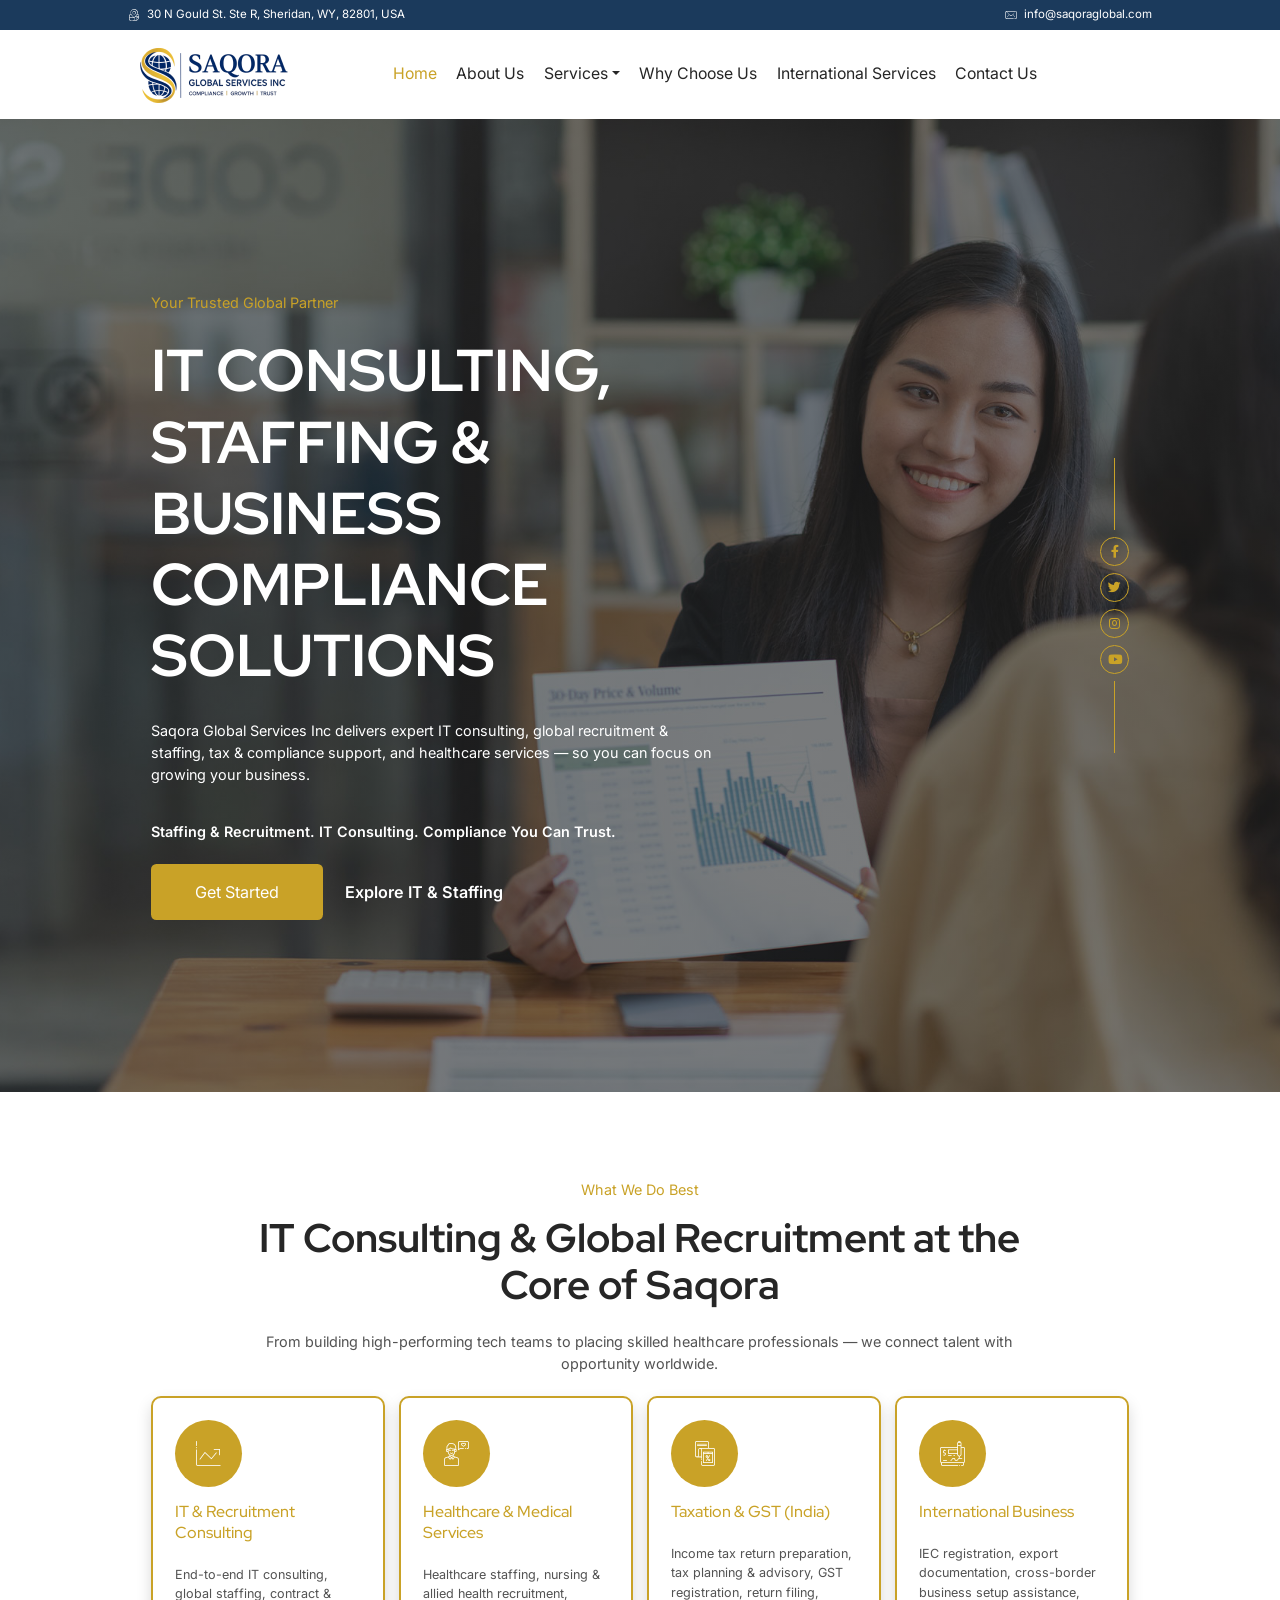
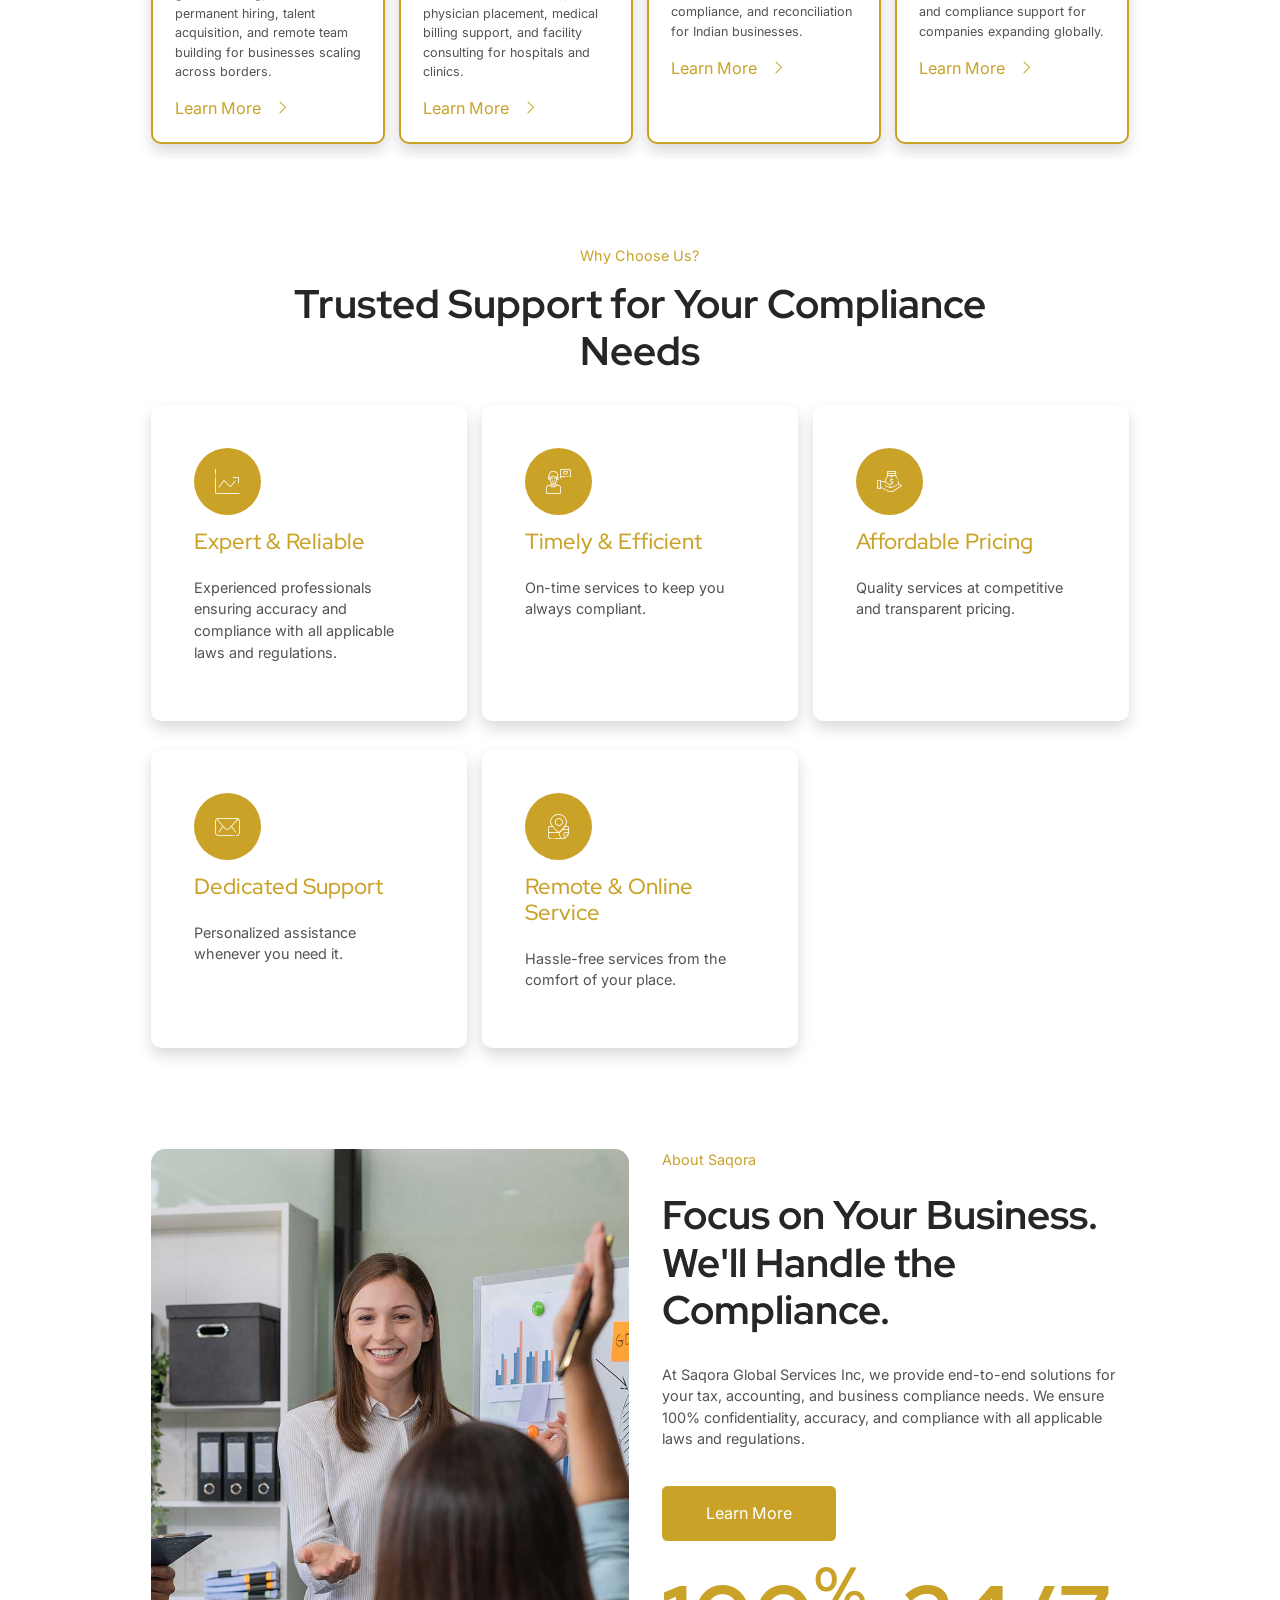
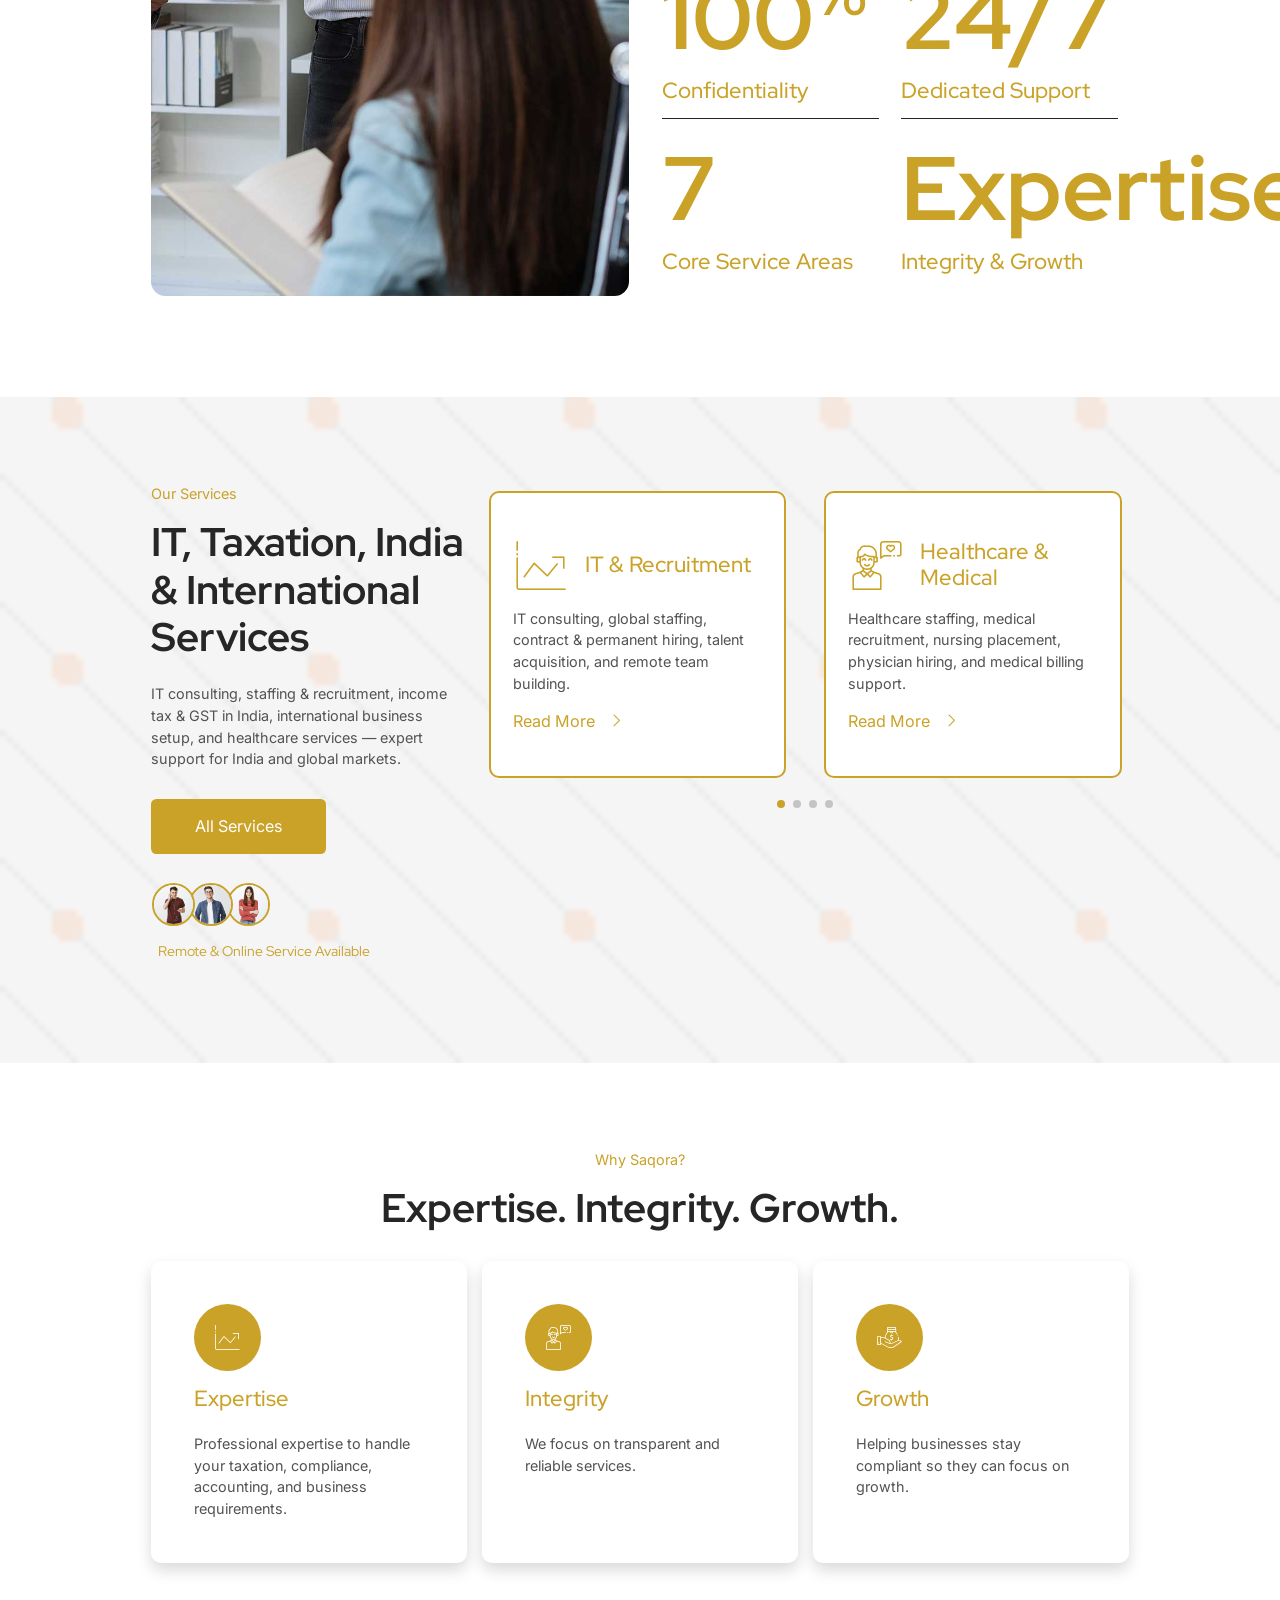
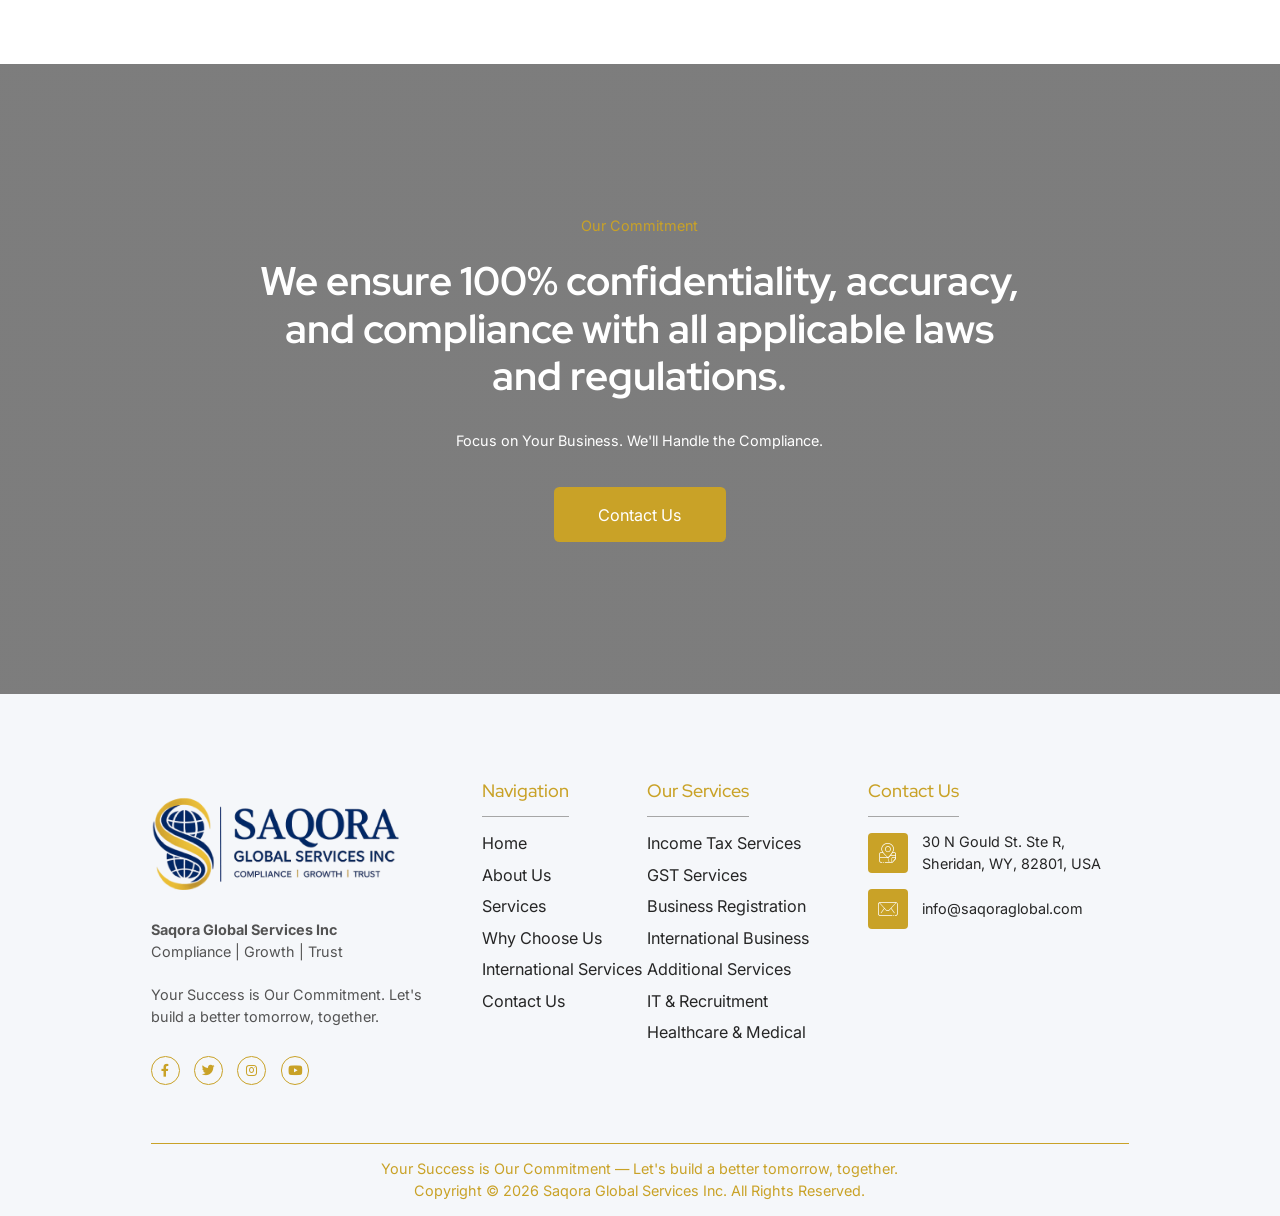
==== commit 380efe1f: "new updated" ====
--- a/index.html
+++ b/index.html
@@ -5,7 +5,7 @@
     <meta charset="UTF-8">
     <meta name="viewport" content="width=device-width, initial-scale=1.0">
     <link rel="stylesheet" href="css/style.css">
-    <link rel="icon" type="image/x-icon" href="image/logo.png">
+    <link rel="icon" type="image/png" href="image/fav.png">
     <title>Saqora Global Services - Home</title>
 </head>
 
@@ -15,13 +15,9 @@
 
     <!-- Header -->
     <div class="bg-text-color py-3">
-        <div class="r-container">
+        <div class="r-container top-bar-scroll">
             <div
-                class="d-flex flex-xl-row flex-column justify-content-center justify-content-xl-between text-white align-items-center font-2">
-                <span class="d-flex flex-row align-items-center gap-2">
-                    <i class="rtmicon rtmicon-classic-phone text-white"></i>
-                    +1 (512) 487-6340
-                </span>
+                class="top-bar-items d-flex flex-xl-row flex-row flex-nowrap justify-content-xl-between justify-content-start text-white align-items-center font-2">
                 <span class="d-flex flex-row align-items-center gap-2">
                     <i class="rtmicon rtmicon-location text-white"></i>
                     30 N Gould St. Ste R, Sheridan, WY, 82801, USA
@@ -40,11 +36,10 @@
                     <div class="logo-container">
                         <a class="navbar-brand" href="index.html"><img src="image/logo.png" alt="Saqora Global Services Inc" class="img-fluid"></a>
                     </div>
-                    <button class="navbar-toggler" type="button" data-bs-toggle="collapse" data-bs-target="#navbarNav"
-                        aria-controls="navbarNav" aria-expanded="false" aria-label="Toggle navigation">
+                    <button class="navbar-toggler d-xl-none" type="button" data-bs-toggle="offcanvas" data-bs-target="#mobileNav" aria-controls="mobileNav" aria-label="Toggle navigation">
                         <i class="fa-solid fa-bars-staggered accent-color-2"></i>
                     </button>
-                    <div class="collapse navbar-collapse" id="navbarNav">
+                    <div class="collapse navbar-collapse d-none d-xl-flex" id="navbarNav">
                                                 <ul class="navbar-nav mx-auto mb-2 mb-xl-0 gap-xl-3 gap-1">
                             <li class="nav-item">
                                 <a class="nav-link active" href="index.html">Home</a>
@@ -60,6 +55,8 @@
                                     <li><a class="dropdown-item" href="services.html#business-registration">Business Registration</a></li>
                                     <li><a class="dropdown-item" href="services.html#international-business">International Business Services</a></li>
                                     <li><a class="dropdown-item" href="services.html#additional-services">Additional Services</a></li>
+                                    <li><a class="dropdown-item" href="services.html#it-recruitment">IT &amp; Recruitment Consulting</a></li>
+                                    <li><a class="dropdown-item" href="services.html#healthcare-medical">Healthcare &amp; Medical Services</a></li>
                                 </ul>
                             </li>
                             <li class="nav-item">
@@ -72,21 +69,54 @@
                                 <a class="nav-link" href="contact.html">Contact Us</a>
                             </li>
                         </ul>
-                        <div
-                            class="d-flex flex-row align-items-center text-xl-start text-center justify-content-center gap-3">
-                            <div class="contact-item">
-                                <i class="rtmicon rtmicon-classic-phone fs-4"></i>
-                            </div>
-                            <div class="d-flex flex-column">
-                                <span class="font-2">Call any time</span>
-                                <span class="font-2">+1 (512) 487-6340</span>
-                            </div>
-                        </div>
-                    </div>
-                </div>
+                    </div>
+                </div>
+
             </nav>
         </div>
     </header>
+
+    <div class="offcanvas offcanvas-end mobile-nav-offcanvas" tabindex="-1" id="mobileNav"
+                    aria-labelledby="mobileNavLabel">
+                    <div class="offcanvas-header">
+                        <a href="index.html" class="mobile-nav-brand">
+                            <img src="image/logo.png" alt="Saqora Global Services Inc" class="img-fluid">
+                        </a>
+                        <button type="button" class="btn-close" data-bs-dismiss="offcanvas"
+                            aria-label="Close"></button>
+                    </div>
+                    <div class="offcanvas-body d-flex flex-column">
+                        <ul class="navbar-nav mx-auto mb-2 mb-xl-0 gap-xl-3 gap-1">
+                                                    <li class="nav-item">
+                                                        <a class="nav-link active" href="index.html">Home</a>
+                                                    </li>
+                                                    <li class="nav-item">
+                                                        <a class="nav-link" href="about.html">About Us</a>
+                                                    </li>
+                                                    <li class="nav-item dropdown">
+                                                        <a class="nav-link dropdown-toggle" href="#" role="button" data-bs-toggle="dropdown" aria-expanded="false">Services</a>
+                                                        <ul class="dropdown-menu">
+                                                            <li><a class="dropdown-item" href="services.html#income-tax">Income Tax Services</a></li>
+                                                            <li><a class="dropdown-item" href="services.html#gst-services">GST Services</a></li>
+                                                            <li><a class="dropdown-item" href="services.html#business-registration">Business Registration</a></li>
+                                                            <li><a class="dropdown-item" href="services.html#international-business">International Business Services</a></li>
+                                                            <li><a class="dropdown-item" href="services.html#additional-services">Additional Services</a></li>
+                                                            <li><a class="dropdown-item" href="services.html#it-recruitment">IT &amp; Recruitment Consulting</a></li>
+                                                            <li><a class="dropdown-item" href="services.html#healthcare-medical">Healthcare &amp; Medical Services</a></li>
+                                                        </ul>
+                                                    </li>
+                                                    <li class="nav-item">
+                                                        <a class="nav-link" href="why-choose-us.html">Why Choose Us</a>
+                                                    </li>
+                                                    <li class="nav-item">
+                                                        <a class="nav-link" href="services.html#international-business">International Services</a>
+                                                    </li>
+                                                    <li class="nav-item">
+                                                        <a class="nav-link" href="contact.html">Contact Us</a>
+                                                    </li>
+                                                </ul>
+                    </div>
+                </div>
     <!-- End Header -->
 
     <!-- Main -->
@@ -95,30 +125,30 @@
         <div class="section position-relative" style="background-image: url(image/image-1920x1280-18.jpg);">
             <div class="bg-overlay"></div>
             <div class="r-container position-relative py-5" style="z-index: 2;">
-                <div class="row row-cols-xl-2 row-cols-1">
+                <div class="row row-cols-xl-2 row-cols-1 hero-banner-row">
                     <div class="col col-xl-7">
-                        <div class="d-flex flex-column gap-4 py-5 text-white" style="max-width: 767px;">
-                                                        <span class="font-2 accent-color">Your Trusted Partner</span>
-                            <h1 class="fw-bold text-uppercase">For Taxation, Compliance &amp; Business Growth</h1>
+                        <div class="d-flex flex-column gap-4 py-5 text-white hero-banner-text" style="max-width: 767px;">
+                                                        <span class="font-2 accent-color">Your Trusted Global Partner</span>
+                            <h1 class="fw-bold text-uppercase">IT Consulting, Staffing &amp; Business Compliance Solutions</h1>
                             <p class="text-white">
-                                At Saqora Global Services Inc, we provide end-to-end solutions for your tax, accounting,
-                                and business compliance needs so you can focus on what you do best – growing your business.
+                                Saqora Global Services Inc delivers expert IT consulting, global recruitment &amp; staffing,
+                                tax &amp; compliance support, and healthcare services — so you can focus on growing your business.
                             </p>
-                            <p class="text-white fw-semibold mb-0">Focus on Your Business.<br>We'll Handle the Compliance.</p>
+                            <p class="text-white fw-semibold mb-0">Staffing &amp; Recruitment. IT Consulting. Compliance You Can Trust.</p>
                             <div class="d-flex flex-xl-row flex-column align-items-center gap-4">
                                 <a href="contact.html" class="btn btn-accent rounded-2 d-flex flex-row gap-2 px-5 py-3">
                                     Get Started
                                 </a>
                                 <div class="d-flex flex-row gap-3 align-items-center">
-                                    <a href="services.html" class="text-white text-decoration-none fw-semibold">View Our Services</a>
-                                </div>
-                            </div>
-                        </div>
-                    </div>
-                    <div class="col col-xl-5 d-flex align-items-center justify-content-end">
-                        <div class="d-flex flex-column gap-2 align-items-center">
-                            <div class="border-1 border-start border-accent-color" style="height: 5rem;"></div>
-                            <div class="d-flex flex-column gap-2 team mb-xl-0 mb-3 gap-2">
+                                <a href="services.html#it-recruitment" class="text-white text-decoration-none fw-semibold">Explore IT &amp; Staffing</a>
+                                </div>
+                            </div>
+                        </div>
+                    </div>
+                    <div class="col col-xl-5 hero-social-sidebar d-flex align-items-center justify-content-end">
+                        <div class="d-flex flex-column gap-2 align-items-center hero-social-stack">
+                            <div class="border-1 border-start border-accent-color hero-social-line" style="height: 5rem;"></div>
+                            <div class="d-flex flex-column gap-2 team mb-xl-0 mb-3 gap-2 hero-social-icons">
                                 <a href="https://www.facebook.com" class="social-item-2">
                                     <i class="fa-brands fa-xs fa-facebook-f"></i>
                                 </a>
@@ -132,16 +162,90 @@
                                     <i class="fa-brands fa-xs fa-youtube"></i>
                                 </a>
                             </div>
-                            <div class="border-1 border-start border-accent-color" style="height: 5rem;"></div>
-                        </div>
-                    </div>
-                </div>
-
-            </div>
-            <div class="modal fade" id="e119" tabindex="-1" aria-hidden="true">
-                <div class="modal-dialog modal-dialog-centered modal-xl">
-                    <div class="modal-content bg-dark-color">
-                        <iframe class="ifr-video" src="https://www.youtube.com/embed/FK2RaJ1EfA8?autoplay=1"></iframe>
+                            <div class="border-1 border-start border-accent-color hero-social-line" style="height: 5rem;"></div>
+                        </div>
+                    </div>
+                </div>
+
+            </div>
+        </div>
+
+        <!-- Featured: IT Consulting & Staffing -->
+        <div class="section pb-0">
+            <div class="r-container">
+                <div class="d-flex flex-column gap-3 text-center align-items-center mx-auto mb-4" style="max-width: 820px;">
+                    <span class="font-2 accent-color">What We Do Best</span>
+                    <h3 class="fw-bold">IT Consulting &amp; Global Recruitment at the Core of Saqora</h3>
+                    <p class="text-color-2 mb-0">From building high-performing tech teams to placing skilled healthcare professionals — we connect talent with opportunity worldwide.</p>
+                </div>
+                <div class="row row-cols-xl-4 row-cols-1 g-3 featured-core-row">
+                    <div class="col mb-3">
+                        <div class="card img-hover h-100 shadow border border-accent-color border-2">
+                            <div class="d-flex flex-column gap-3 justify-content-center p-4 p-xl-4">
+                                <div class="icon-box">
+                                    <i class="rtmicon rtmicon-chart-line-up" style="font-size: 27px;"></i>
+                                </div>
+                                <h4 class="accent-color">IT &amp; Recruitment Consulting</h4>
+                                <p class="text-color-2 mb-0">End-to-end IT consulting, global staffing, contract &amp; permanent hiring, talent acquisition, and remote team building for businesses scaling across borders.</p>
+                                <a href="services.html#it-recruitment" class="read-more">
+                                    <div class="d-flex flex-row gap-3 align-items-center">
+                                        <span>Learn More</span>
+                                        <i class="rtmicon rtmicon-chevron-right fs-6 fw-bold"></i>
+                                    </div>
+                                </a>
+                            </div>
+                        </div>
+                    </div>
+                    <div class="col mb-3">
+                        <div class="card img-hover h-100 shadow border border-accent-color border-2">
+                            <div class="d-flex flex-column gap-3 justify-content-center p-4 p-xl-4">
+                                <div class="icon-box">
+                                    <i class="rtmicon rtmicon-client-happy" style="font-size: 27px;"></i>
+                                </div>
+                                <h4 class="accent-color">Healthcare &amp; Medical Services</h4>
+                                <p class="text-color-2 mb-0">Healthcare staffing, nursing &amp; allied health recruitment, physician placement, medical billing support, and facility consulting for hospitals and clinics.</p>
+                                <a href="services.html#healthcare-medical" class="read-more">
+                                    <div class="d-flex flex-row gap-3 align-items-center">
+                                        <span>Learn More</span>
+                                        <i class="rtmicon rtmicon-chevron-right fs-6 fw-bold"></i>
+                                    </div>
+                                </a>
+                            </div>
+                        </div>
+                    </div>
+                    <div class="col mb-3">
+                        <div class="card img-hover h-100 shadow border border-accent-color border-2">
+                            <div class="d-flex flex-column gap-3 justify-content-center p-4 p-xl-4">
+                                <div class="icon-box">
+                                    <i class="rtmicon rtmicon-taxation" style="font-size: 27px;"></i>
+                                </div>
+                                <h4 class="accent-color">Taxation &amp; GST (India)</h4>
+                                <p class="text-color-2 mb-0">Income tax return preparation, tax planning &amp; advisory, GST registration, return filing, compliance, and reconciliation for Indian businesses.</p>
+                                <a href="services.html#income-tax" class="read-more">
+                                    <div class="d-flex flex-row gap-3 align-items-center">
+                                        <span>Learn More</span>
+                                        <i class="rtmicon rtmicon-chevron-right fs-6 fw-bold"></i>
+                                    </div>
+                                </a>
+                            </div>
+                        </div>
+                    </div>
+                    <div class="col mb-3">
+                        <div class="card img-hover h-100 shadow border border-accent-color border-2">
+                            <div class="d-flex flex-column gap-3 justify-content-center p-4 p-xl-4">
+                                <div class="icon-box">
+                                    <i class="rtmicon rtmicon-money-check" style="font-size: 27px;"></i>
+                                </div>
+                                <h4 class="accent-color">International Business</h4>
+                                <p class="text-color-2 mb-0">IEC registration, export documentation, cross-border business setup assistance, and compliance support for companies expanding globally.</p>
+                                <a href="services.html#international-business" class="read-more">
+                                    <div class="d-flex flex-row gap-3 align-items-center">
+                                        <span>Learn More</span>
+                                        <i class="rtmicon rtmicon-chevron-right fs-6 fw-bold"></i>
+                                    </div>
+                                </a>
+                            </div>
+                        </div>
                     </div>
                 </div>
             </div>
@@ -154,12 +258,12 @@
                     <span class="font-2 accent-color">Why Choose Us?</span>
                     <h3 class="fw-bold">Trusted Support for Your Compliance Needs</h3>
                 </div>
-                <div class="row row-cols-xl-3 row-cols-1">
+                <div class="row row-cols-xl-3 row-cols-1 g-3">
                     <div class="col mb-3">
                         <div class="card img-hover h-100 shadow">
                             <div class=" d-flex flex-column gap-3 justify-content-center p-5">
                                 <div class="icon-box">
-                                    <i class="rtmicon rtmicon-chart-line-up" style="font-size: 30px;"></i>
+                                    <i class="rtmicon rtmicon-chart-line-up" style="font-size: 27px;"></i>
                                 </div>
                                 <h4 class="accent-color">Expert & Reliable</h4>
                                 <p class="text-color-2">Experienced professionals ensuring accuracy and compliance with all applicable laws and regulations.</p>
@@ -170,7 +274,7 @@
                         <div class="card img-hover h-100 shadow">
                             <div class=" d-flex flex-column gap-3 justify-content-center p-5">
                                 <div class="icon-box">
-                                    <i class="rtmicon rtmicon-client-happy" style="font-size: 30px;"></i>
+                                    <i class="rtmicon rtmicon-client-happy" style="font-size: 27px;"></i>
                                 </div>
                                 <h4 class="accent-color">Timely & Efficient</h4>
                                 <p class="text-color-2">On-time services to keep you always compliant.</p>
@@ -181,7 +285,7 @@
                         <div class="card img-hover h-100 shadow">
                             <div class=" d-flex flex-column gap-3 justify-content-center p-5">
                                 <div class="icon-box">
-                                    <i class="rtmicon rtmicon-saving" style="font-size: 30px;"></i>
+                                    <i class="rtmicon rtmicon-saving" style="font-size: 27px;"></i>
                                 </div>
                                 <h4 class="accent-color">Affordable Pricing</h4>
                                 <p class="text-color-2">Quality services at competitive and transparent pricing.</p>
@@ -192,7 +296,7 @@
                         <div class="card img-hover h-100 shadow">
                             <div class=" d-flex flex-column gap-3 justify-content-center p-5">
                                 <div class="icon-box">
-                                    <i class="rtmicon rtmicon-envelope" style="font-size: 30px;"></i>
+                                    <i class="rtmicon rtmicon-envelope" style="font-size: 27px;"></i>
                                 </div>
                                 <h4 class="accent-color">Dedicated Support</h4>
                                 <p class="text-color-2">Personalized assistance whenever you need it.</p>
@@ -203,7 +307,7 @@
                         <div class="card img-hover h-100 shadow">
                             <div class=" d-flex flex-column gap-3 justify-content-center p-5">
                                 <div class="icon-box">
-                                    <i class="rtmicon rtmicon-location" style="font-size: 30px;"></i>
+                                    <i class="rtmicon rtmicon-location" style="font-size: 27px;"></i>
                                 </div>
                                 <h4 class="accent-color">Remote & Online Service</h4>
                                 <p class="text-color-2">Hassle-free services from the comfort of your place.</p>
@@ -219,27 +323,8 @@
             <div class="r-container">
                 <div class="row row-cols-xl-2 row-cols-1">
                     <div class="col col-xl-6 mb-3">
-                        <div class="overflow-hidden h-100 rounded-3" style="object-fit: cover;">
-                            <div class="position-relative h-100 overflow-hidden">
-                                <div class="bg-overlay"></div>
-                                <div class="position-absolute start-0 top-0 w-100 h-100" style="z-index: 2;">
-                                    <div class="d-flex justify-content-center align-items-center h-100">
-                                        <button type="button" class="request-loader accent" data-bs-toggle="modal"
-                                            data-bs-target="#e119">
-                                            <i class="rtmicon rtmicon-play-button ms-1"></i>
-                                        </button>
-                                    </div>
-                                </div>
-                                <img src="image/image-1920x1280-10.jpg" alt="image" class="w-100 h-100 img-fluid">
-                            </div>
-                            <div class="modal fade bg-overlay" id="e119" tabindex="-1" aria-hidden="true">
-                                <div class="modal-dialog modal-dialog-centered modal-xl">
-                                    <div class="modal-content bg-dark-color">
-                                        <iframe class="ifr-video"
-                                            src="https://www.youtube.com/embed/FK2RaJ1EfA8?autoplay=1"></iframe>
-                                    </div>
-                                </div>
-                            </div>
+                        <div class="overflow-hidden h-100 rounded-3">
+                            <img src="image/image-1920x1280-10.jpg" alt="Saqora Global Services team at work" class="w-100 h-100 img-fluid" style="object-fit: cover; min-height: 320px;">
                         </div>
                     </div>
                     <div class="col col-xl-6 px-4 mb-3">
@@ -268,7 +353,7 @@
                                     <div class="border-1 border-bottom border-dark w-100"></div>
                                 </div>
                                 <div class="col mb-3">
-                                    <h1 class="accent-color fw-bold number-text">5</h1>
+                                    <h1 class="accent-color fw-bold number-text">7</h1>
                                     <h4 class="accent-color">Core Service Areas</h4>
                                 </div>
                                 <div class="col mb-3">
@@ -285,14 +370,14 @@
         <!-- Section Services -->
         <div class="section bg-accent" style="background-image: url(image/Background.png);">
             <div class="r-container">
-                <div class="row row-cols-xl-3 row-cols-1">
+                <div class="row row-cols-xl-3 row-cols-1 g-3">
                     <div class="col col-xl-4 mb-3">
-                        <div class="d-flex flex-column gap-3">
+                        <div class="d-flex flex-column gap-3 px-2 px-sm-0">
                             <span class="font-2 accent-color">Our Services</span>
-                            <h3 class="fw-bold">Complete Tax, Compliance & Business Solutions</h3>
+                            <h3 class="fw-bold">IT, Taxation, India &amp; International Services</h3>
                             <p>
-                                From income tax and GST compliance in India to international business setup and
-                                bookkeeping — we deliver expert support tailored to your needs.
+                                IT consulting, staffing &amp; recruitment, income tax &amp; GST in India, international business setup,
+                                and healthcare services — expert support for India and global markets.
                             </p>
                             <div class="w-max-content">
                                 <a href="services.html"
@@ -319,106 +404,143 @@
                         </div>
                     </div>
                     <div class="col col-xl-8 mb-3">
-                        <div class="row row-cols-xl-2 row-cols-1">
-                            <div class="col mb-3">
-                                <div class="card card-service img-hover h-100">
-                                    <div class=" d-flex flex-column gap-3 px-4 py-5">
-                                        <div class="d-flex flex-row gap-3 align-items-center">
-                                            <div class="icon-box-2">
-                                                <i class="rtmicon rtmicon-taxation accent-color"
-                                                    style="font-size: 60px;"></i>
+                        <div class="swiper swiperServices pb-4">
+                            <div class="swiper-wrapper">
+                                <div class="swiper-slide">
+                                    <div class="card card-service img-hover h-100 border border-accent-color border-2">
+                                        <div class="d-flex flex-column gap-3 px-4 py-5">
+                                            <div class="d-flex flex-row gap-3 align-items-center">
+                                                <div class="icon-box-2">
+                                                    <i class="rtmicon rtmicon-chart-line-up accent-color" style="font-size: 54px;"></i>
+                                                </div>
+                                                <h4 class="accent-color mb-0">IT &amp; Recruitment</h4>
                                             </div>
-                                            <h4 class="accent-color">Income Tax (India)</h4>
-                                        </div>
-                                        <p class="m-0">ITR preparation, tax planning & advisory, TDS compliance & filing, and tax notice assistance.</p>
-                                        <a href="services.html#income-tax" class="read-more">
+                                            <p class="m-0">IT consulting, global staffing, contract &amp; permanent hiring, talent acquisition, and remote team building.</p>
+                                            <a href="services.html#it-recruitment" class="read-more">
+                                                <div class="d-flex flex-row gap-3 align-items-center">
+                                                    <span>Read More</span>
+                                                    <i class="rtmicon rtmicon-chevron-right fs-6 fw-bold"></i>
+                                                </div>
+                                            </a>
+                                        </div>
+                                    </div>
+                                </div>
+                                <div class="swiper-slide">
+                                    <div class="card card-service img-hover h-100 border border-accent-color border-2">
+                                        <div class="d-flex flex-column gap-3 px-4 py-5">
                                             <div class="d-flex flex-row gap-3 align-items-center">
-                                                <span>Read More</span>
-                                                <i class="rtmicon rtmicon-chevron-right fs-6 fw-bold"></i>
+                                                <div class="icon-box-2">
+                                                    <i class="rtmicon rtmicon-client-happy accent-color" style="font-size: 54px;"></i>
+                                                </div>
+                                                <h4 class="accent-color mb-0">Healthcare &amp; Medical</h4>
                                             </div>
-                                        </a>
-                                    </div>
-                                </div>
-                            </div>
-                            <div class="col mb-3">
-                                <div class="card card-service img-hover h-100">
-                                    <div class=" d-flex flex-column gap-3 px-4 py-5">
-                                        <div class="d-flex flex-row gap-3 align-items-center">
-                                            <div class="icon-box-2">
-                                                <i class="rtmicon rtmicon-taxes accent-color"
-                                                    style="font-size: 60px;"></i>
+                                            <p class="m-0">Healthcare staffing, medical recruitment, nursing placement, physician hiring, and medical billing support.</p>
+                                            <a href="services.html#healthcare-medical" class="read-more">
+                                                <div class="d-flex flex-row gap-3 align-items-center">
+                                                    <span>Read More</span>
+                                                    <i class="rtmicon rtmicon-chevron-right fs-6 fw-bold"></i>
+                                                </div>
+                                            </a>
+                                        </div>
+                                    </div>
+                                </div>
+                                <div class="swiper-slide">
+                                    <div class="card card-service img-hover h-100">
+                                        <div class="d-flex flex-column gap-3 px-4 py-5">
+                                            <div class="d-flex flex-row gap-3 align-items-center">
+                                                <div class="icon-box-2">
+                                                    <i class="rtmicon rtmicon-taxation accent-color" style="font-size: 54px;"></i>
+                                                </div>
+                                                <h4 class="accent-color mb-0">Income Tax (India)</h4>
                                             </div>
-                                            <h4 class="accent-color">GST Services (India)</h4>
-                                        </div>
-                                        <p class="m-0">GST registration, return filing, compliance & reconciliation, plus GST advisory and support.</p>
-                                        <a href="services.html#income-tax" class="read-more">
+                                            <p class="m-0">ITR preparation, tax planning &amp; advisory, TDS compliance &amp; filing, and tax notice assistance.</p>
+                                            <a href="services.html#income-tax" class="read-more">
+                                                <div class="d-flex flex-row gap-3 align-items-center">
+                                                    <span>Read More</span>
+                                                    <i class="rtmicon rtmicon-chevron-right fs-6 fw-bold"></i>
+                                                </div>
+                                            </a>
+                                        </div>
+                                    </div>
+                                </div>
+                                <div class="swiper-slide">
+                                    <div class="card card-service img-hover h-100">
+                                        <div class="d-flex flex-column gap-3 px-4 py-5">
                                             <div class="d-flex flex-row gap-3 align-items-center">
-                                                <span>Read More</span>
-                                                <i class="rtmicon rtmicon-chevron-right fs-6 fw-bold"></i>
+                                                <div class="icon-box-2">
+                                                    <i class="rtmicon rtmicon-taxes accent-color" style="font-size: 54px;"></i>
+                                                </div>
+                                                <h4 class="accent-color mb-0">GST Services (India)</h4>
                                             </div>
-                                        </a>
-                                    </div>
-                                </div>
-                            </div>
-                            <div class="col mb-3">
-                                <div class="card card-service img-hover h-100">
-                                    <div class=" d-flex flex-column gap-3 px-4 py-5">
-                                        <div class="d-flex flex-row gap-3 align-items-center">
-                                            <div class="icon-box-2">
-                                                <i class="rtmicon rtmicon-tax-law accent-color"
-                                                    style="font-size: 60px;"></i>
+                                            <p class="m-0">GST registration, return filing, compliance &amp; reconciliation, plus GST advisory and support.</p>
+                                            <a href="services.html#gst-services" class="read-more">
+                                                <div class="d-flex flex-row gap-3 align-items-center">
+                                                    <span>Read More</span>
+                                                    <i class="rtmicon rtmicon-chevron-right fs-6 fw-bold"></i>
+                                                </div>
+                                            </a>
+                                        </div>
+                                    </div>
+                                </div>
+                                <div class="swiper-slide">
+                                    <div class="card card-service img-hover h-100">
+                                        <div class="d-flex flex-column gap-3 px-4 py-5">
+                                            <div class="d-flex flex-row gap-3 align-items-center">
+                                                <div class="icon-box-2">
+                                                    <i class="rtmicon rtmicon-tax-law accent-color" style="font-size: 54px;"></i>
+                                                </div>
+                                                <h4 class="accent-color mb-0">Business Registration</h4>
                                             </div>
-                                            <h4 class="accent-color">Business Registration</h4>
-                                        </div>
-                                        <p class="m-0">Proprietorship, partnership, LLP, and private limited company registration services.</p>
-                                        <a href="services.html#income-tax" class="read-more">
+                                            <p class="m-0">Proprietorship, partnership, LLP, and private limited company registration services.</p>
+                                            <a href="services.html#business-registration" class="read-more">
+                                                <div class="d-flex flex-row gap-3 align-items-center">
+                                                    <span>Read More</span>
+                                                    <i class="rtmicon rtmicon-chevron-right fs-6 fw-bold"></i>
+                                                </div>
+                                            </a>
+                                        </div>
+                                    </div>
+                                </div>
+                                <div class="swiper-slide">
+                                    <div class="card card-service img-hover h-100">
+                                        <div class="d-flex flex-column gap-3 px-4 py-5">
                                             <div class="d-flex flex-row gap-3 align-items-center">
-                                                <span>Read More</span>
-                                                <i class="rtmicon rtmicon-chevron-right fs-6 fw-bold"></i>
+                                                <div class="icon-box-2">
+                                                    <i class="rtmicon rtmicon-money-check accent-color" style="font-size: 54px;"></i>
+                                                </div>
+                                                <h4 class="accent-color mb-0">International Business</h4>
                                             </div>
-                                        </a>
-                                    </div>
-                                </div>
-                            </div>
-                            <div class="col mb-3">
-                                <div class="card card-service img-hover h-100">
-                                    <div class=" d-flex flex-column gap-3 px-4 py-5">
-                                        <div class="d-flex flex-row gap-3 align-items-center">
-                                            <div class="icon-box-2">
-                                                <i class="rtmicon rtmicon-money-check accent-color"
-                                                    style="font-size: 60px;"></i>
+                                            <p class="m-0">IEC registration, export documentation, business setup assistance, and compliance support.</p>
+                                            <a href="services.html#international-business" class="read-more">
+                                                <div class="d-flex flex-row gap-3 align-items-center">
+                                                    <span>Read More</span>
+                                                    <i class="rtmicon rtmicon-chevron-right fs-6 fw-bold"></i>
+                                                </div>
+                                            </a>
+                                        </div>
+                                    </div>
+                                </div>
+                                <div class="swiper-slide">
+                                    <div class="card card-service img-hover h-100">
+                                        <div class="d-flex flex-column gap-3 px-4 py-5">
+                                            <div class="d-flex flex-row gap-3 align-items-center">
+                                                <div class="icon-box-2">
+                                                    <i class="rtmicon rtmicon-money-check accent-color" style="font-size: 54px;"></i>
+                                                </div>
+                                                <h4 class="accent-color mb-0">Additional Services</h4>
                                             </div>
-                                            <h4 class="accent-color">International Business</h4>
-                                        </div>
-                                        <p class="m-0">IEC registration, export documentation, business setup assistance, and compliance support.</p>
-                                        <a href="services.html#international-business" class="read-more">
-                                            <div class="d-flex flex-row gap-3 align-items-center">
-                                                <span>Read More</span>
-                                                <i class="rtmicon rtmicon-chevron-right fs-6 fw-bold"></i>
-                                            </div>
-                                        </a>
-                                    </div>
-                                </div>
-                            </div>
-                            <div class="col mb-3">
-                                <div class="card card-service img-hover h-100">
-                                    <div class=" d-flex flex-column gap-3 px-4 py-5">
-                                        <div class="d-flex flex-row gap-3 align-items-center">
-                                            <div class="icon-box-2">
-                                                <i class="rtmicon rtmicon-money-check accent-color" style="font-size: 60px;"></i>
-                                            </div>
-                                            <h4 class="accent-color">Additional Services</h4>
-                                        </div>
-                                        <p class="m-0">MSME/Udyam Registration, Digital Signature Certificate (DSC), Accounting & Bookkeeping, and Business Consulting.</p>
-                                        <a href="services.html#additional-services" class="read-more">
-                                            <div class="d-flex flex-row gap-3 align-items-center">
-                                                <span>Read More</span>
-                                                <i class="rtmicon rtmicon-chevron-right fs-6 fw-bold"></i>
-                                            </div>
-                                        </a>
-                                    </div>
-                                </div>
-                            </div>
+                                            <p class="m-0">MSME/Udyam Registration, Digital Signature Certificate (DSC), Accounting &amp; Bookkeeping, and Business Consulting.</p>
+                                            <a href="services.html#additional-services" class="read-more">
+                                                <div class="d-flex flex-row gap-3 align-items-center">
+                                                    <span>Read More</span>
+                                                    <i class="rtmicon rtmicon-chevron-right fs-6 fw-bold"></i>
+                                                </div>
+                                            </a>
+                                        </div>
+                                    </div>
+                                </div>
+                            </div>
+                            <div class="swiper-pagination services-pagination"></div>
                         </div>
                     </div>
                 </div>
@@ -432,11 +554,11 @@
                     <span class="font-2 accent-color">Why Saqora?</span>
                     <h3 class="fw-bold">Expertise. Integrity. Growth.</h3>
                 </div>
-                <div class="row row-cols-xl-3 row-cols-1">
+                <div class="row row-cols-xl-3 row-cols-1 g-3">
                     <div class="col mb-3">
                         <div class="card img-hover h-100 shadow">
                             <div class="d-flex flex-column gap-3 justify-content-center p-5">
-                                <div class="icon-box"><i class="rtmicon rtmicon-chart-line-up" style="font-size: 30px;"></i></div>
+                                <div class="icon-box"><i class="rtmicon rtmicon-chart-line-up" style="font-size: 27px;"></i></div>
                                 <h4 class="accent-color">Expertise</h4>
                                 <p class="text-color-2 mb-0">Professional expertise to handle your taxation, compliance, accounting, and business requirements.</p>
                             </div>
@@ -445,7 +567,7 @@
                     <div class="col mb-3">
                         <div class="card img-hover h-100 shadow">
                             <div class="d-flex flex-column gap-3 justify-content-center p-5">
-                                <div class="icon-box"><i class="rtmicon rtmicon-client-happy" style="font-size: 30px;"></i></div>
+                                <div class="icon-box"><i class="rtmicon rtmicon-client-happy" style="font-size: 27px;"></i></div>
                                 <h4 class="accent-color">Integrity</h4>
                                 <p class="text-color-2 mb-0">We focus on transparent and reliable services.</p>
                             </div>
@@ -454,7 +576,7 @@
                     <div class="col mb-3">
                         <div class="card img-hover h-100 shadow">
                             <div class="d-flex flex-column gap-3 justify-content-center p-5">
-                                <div class="icon-box"><i class="rtmicon rtmicon-saving" style="font-size: 30px;"></i></div>
+                                <div class="icon-box"><i class="rtmicon rtmicon-saving" style="font-size: 27px;"></i></div>
                                 <h4 class="accent-color">Growth</h4>
                                 <p class="text-color-2 mb-0">Helping businesses stay compliant so they can focus on growth.</p>
                             </div>
@@ -485,7 +607,7 @@
         <div class="section pb-0 bg-accent">
             <div class="r-container">
                 <div class="border-bottom border-accent-color pb-xl-5 pb-0">
-                    <div class="row row-cols-xl-3 row-cols-1">
+                    <div class="row row-cols-xl-3 row-cols-1 g-3">
                         <div class="col col-xl-4 mb-3">
                             <div class="d-flex flex-column gap-3 pe-xl-5">
                                 <img src="image/logo.png" alt="Saqora Global Services Inc" class="img-fluid site-logo">
@@ -511,8 +633,8 @@
                             </div>
                         </div>
                         <div class="col col-xl-8 mb-3">
-                            <div class="row row-cols-xl-3 row-cols-1">
-                                <div class="col-xl-3 mb-3">
+                            <div class="row row-cols-xl-3 row-cols-2 g-3 footer-links-row">
+                                <div class="col-6 col-xl-3 mb-3">
                                     <div class="d-flex flex-column gap-3">
                                         <div class="pb-2 w-max-content border-bottom border-accent-2">
                                             <h5 class="font-1 accent-color">Navigation</h5>
@@ -527,7 +649,7 @@
                                         </ul>
                                     </div>
                                 </div>
-                                <div class="col-xl-4 mb-3">
+                                <div class="col-6 col-xl-4 mb-3">
                                     <div class="d-flex flex-column gap-3">
                                         <div class="pb-2 w-max-content border-bottom border-accent-2">
                                             <h5 class="font-1 accent-color">Our Services</h5>
@@ -538,10 +660,12 @@
                                             <li><a href="services.html#business-registration" class="link">Business Registration</a></li>
                                             <li><a href="services.html#international-business" class="link">International Business</a></li>
                                             <li><a href="services.html#additional-services" class="link">Additional Services</a></li>
+                                            <li><a href="services.html#it-recruitment" class="link">IT &amp; Recruitment</a></li>
+                                            <li><a href="services.html#healthcare-medical" class="link">Healthcare &amp; Medical</a></li>
                                         </ul>
                                     </div>
                                 </div>
-                                <div class="col-xl-5 mb-xl-3 mb-0">
+                                <div class="col-12 col-xl-5 mb-xl-3 mb-0">
                                     <div class="d-flex flex-column gap-3">
                                         <div class="pb-2 w-max-content border-bottom border-accent-2">
                                             <h5 class="font-1 accent-color">Contact Us</h5>
@@ -559,12 +683,6 @@
                                                 </div>
                                                 info@saqoraglobal.com
                                             </span>
-                                            <span class="d-flex flex-row align-items-center font-2 gap-3">
-                                                <div class="contact-item">
-                                                    <i class="rtmicon rtmicon-classic-phone  fs-4"></i>
-                                                </div>
-                                                +1 (512) 487-6340
-                                            </span>
                                         </div>
                                     </div>
                                 </div>
@@ -586,6 +704,7 @@
     <script src="js/vendor/swiper-bundle.min.js"></script>
     <script src="js/script.js"></script>
     <script src="js/swiper-script.js"></script>
+    <script src="js/mobile-card-slider.js"></script>
     <script src="js/submit-form.js"></script>
     <script src="js/vendor/isotope.pkgd.min.js"></script>
     <script src="js/video_embedded.js"></script>
--- a/css/style.css
+++ b/css/style.css
@@ -62,6 +62,10 @@
     --footer-logo-width: 250px;
 }
 
+html {
+    font-size: 90%;
+}
+
 body {
     font-family: var(--font-1);
     color: var(--text-color);
@@ -70,37 +74,37 @@
 
 
 h1 {
-    font-size: 66px;
+    font-size: 59.4px;
 }
 
 h2 {
-    font-size: 56px;
+    font-size: 50.4px;
 }
 
 h3 {
-    font-size: 44px;
+    font-size: 39.6px;
 }
 
 h4 {
-    font-size: 24px;
+    font-size: 21.6px;
 }
 
 h5 {
-    font-size: 20px;
+    font-size: 18px;
 }
 
 h6 {
-    font-size: 18px;
+    font-size: 16.2px;
 }
 
 button,
 a {
-    font-size: 18px;
+    font-size: 16.2px;
     font-family: var(--font-2);
 }
 
 p {
-    font-size: 16px;
+    font-size: 14.4px;
     font-family: var(--font-2);
     color: var(--text-color-2);
 }
@@ -114,7 +118,7 @@
 }
 
 li {
-    font-size: 16px;
+    font-size: 14.4px;
 }
 
 img {
@@ -126,7 +130,7 @@
 footer img[src*="logo.png"] {
     object-fit: contain;
     width: 100%;
-    max-width: var(--logo-width);
+    max-width: 150px;
     height: auto;
 }
 
@@ -209,7 +213,7 @@
     color: var(--text-color);
     outline: none;
     font-family: var(--font-2);
-    font-size: 18px;
+    font-size: 16.2px;
 }
 
 .form input,
@@ -220,7 +224,7 @@
     color: var(--accent-color);
     outline: none;
     font-family: var(--font-2);
-    font-size: 18px;
+    font-size: 16.2px;
 }
 
 .form input:focus,
@@ -324,7 +328,7 @@
 
 .nav-link {
     border-bottom: 2px solid transparent;
-    font-size: 1.144rem;
+    font-size: 1.1rem;
     font-family: var(--font-2);
     padding-block: 1.2rem;
     color: var(--text-color);
@@ -350,6 +354,112 @@
     box-shadow: none;
     background-color: transparent;
     color: var(--accent-color-2);
+}
+
+.mobile-nav-offcanvas {
+    width: 80vw !important;
+    max-width: 80vw;
+    border-left: 1px solid rgba(0, 0, 0, 0.08);
+}
+
+@media (min-width: 1200px) {
+    .mobile-nav-offcanvas:not(.show) {
+        visibility: hidden !important;
+    }
+}
+
+.mobile-nav-offcanvas .offcanvas-header {
+    padding: 1.25rem 1.25rem 0.75rem;
+    border-bottom: 1px solid rgba(0, 0, 0, 0.08);
+}
+
+.mobile-nav-offcanvas .offcanvas-body {
+    padding: 1.25rem;
+    align-items: flex-start;
+}
+
+.mobile-nav-brand {
+    display: block;
+    max-width: 180px;
+}
+
+.mobile-nav-brand img {
+    object-fit: contain;
+    width: 100%;
+}
+
+.mobile-nav-offcanvas .navbar-nav {
+    width: 100%;
+    margin: 0 !important;
+    margin-left: 0 !important;
+    margin-right: 0 !important;
+    gap: 0.25rem !important;
+    align-items: flex-start !important;
+}
+
+.mobile-nav-offcanvas .nav-item {
+    width: 100%;
+    text-align: left;
+}
+
+.mobile-nav-offcanvas .nav-link,
+.mobile-nav-offcanvas .nav-link:hover,
+.mobile-nav-offcanvas .nav-link:focus,
+.mobile-nav-offcanvas .nav-link.active,
+.mobile-nav-offcanvas .nav-link.show,
+.mobile-nav-offcanvas .navbar-nav .nav-link:focus {
+    padding: 0.75rem 0.5rem;
+    text-align: left !important;
+    font-size: 1.1rem;
+    border-bottom: none;
+    width: 100%;
+    display: flex;
+    align-items: center;
+    justify-content: flex-start;
+}
+
+.mobile-nav-offcanvas .dropdown-toggle::after {
+    margin-left: 0.5rem;
+}
+
+.mobile-nav-offcanvas .dropdown-menu {
+    position: static !important;
+    transform: none !important;
+    width: 100%;
+    min-width: 0;
+    max-width: none;
+    box-shadow: none;
+    border: none;
+    background: transparent;
+    padding: 0 0 0.25rem 0;
+    margin: 0;
+}
+
+.mobile-nav-offcanvas .dropdown-item,
+.mobile-nav-offcanvas .dropdown-item:hover,
+.mobile-nav-offcanvas .dropdown-item:focus {
+    text-align: left !important;
+    justify-content: flex-start !important;
+    padding: 0.55rem 0.5rem 0.55rem 1.25rem;
+    font-size: 0.95rem;
+    width: 100%;
+}
+
+.mobile-nav-offcanvas .mobile-nav-contact {
+    margin-top: auto;
+    padding-top: 1.25rem;
+    border-top: 1px solid rgba(0, 0, 0, 0.08);
+}
+
+.mobile-nav-offcanvas .offcanvas-body>.d-flex.flex-row.align-items-center {
+    width: 100%;
+    justify-content: flex-start !important;
+    text-align: left !important;
+}
+
+.mobile-nav-offcanvas .offcanvas-body>.d-flex.flex-row.align-items-center .d-flex.flex-column {
+    text-align: left;
+    align-items: flex-start;
 }
 
 .navbar-nav .nav-item.dropdown {
@@ -381,7 +491,7 @@
     padding: 0.75rem 1rem;
     color: var(--text-color);
     font-family: var(--font-1);
-    font-size: 0.988rem;
+    font-size: 0.95rem;
     font-weight: 400;
     line-height: 1.4;
     white-space: normal;
@@ -413,7 +523,7 @@
 }
 
 .r-container {
-    max-width: 90%;
+    max-width: 80%;
     margin-right: auto;
     margin-left: auto;
 }
@@ -455,6 +565,109 @@
 
 .bg-text-color {
     background-color: var(--brand-navy);
+    color: #fff;
+}
+
+.bg-text-color .top-bar-set span,
+.bg-text-color .top-bar-items span {
+    color: #fff;
+}
+
+.bg-text-color i {
+    color: #fff;
+}
+
+@media (max-width: 1199.98px) {
+    .bg-text-color .top-bar-scroll {
+        max-width: 100%;
+        width: 100%;
+        padding-left: 0;
+        padding-right: 0;
+        overflow: hidden;
+    }
+
+    .bg-text-color .top-bar-marquee {
+        overflow: hidden;
+        width: 100%;
+    }
+
+    .bg-text-color .top-bar-track {
+        display: flex;
+        width: max-content;
+        animation: top-bar-marquee 28s linear infinite;
+    }
+
+    .bg-text-color .top-bar-track:hover {
+        animation-play-state: paused;
+    }
+
+    .bg-text-color .top-bar-set {
+        display: flex;
+        flex-direction: row;
+        flex-wrap: nowrap;
+        align-items: center;
+        gap: 1.25rem;
+        padding-right: 1.25rem;
+    }
+
+    .bg-text-color .top-bar-set>span {
+        flex: 0 0 auto;
+        white-space: nowrap;
+        font-size: 10.8px;
+    }
+}
+
+@keyframes top-bar-marquee {
+    from {
+        transform: translateX(0);
+    }
+
+    to {
+        transform: translateX(-50%);
+    }
+}
+
+@media (min-width: 1200px) {
+    .bg-text-color {
+        padding-top: 0.5rem !important;
+        padding-bottom: 0.5rem !important;
+    }
+
+    .bg-text-color .top-bar-items span,
+    .bg-text-color .top-bar-set>span {
+        font-size: 0.8rem;
+        line-height: 1.35;
+    }
+
+    .bg-text-color .top-bar-items i,
+    .bg-text-color .top-bar-set i {
+        font-size: 0.85rem;
+    }
+
+    .bg-text-color .top-bar-marquee {
+        overflow: visible;
+        width: 100%;
+    }
+
+    .bg-text-color .top-bar-track {
+        animation: none;
+        transform: none;
+        width: 100%;
+        justify-content: space-between;
+    }
+
+    .bg-text-color .top-bar-set[aria-hidden="true"] {
+        display: none;
+    }
+
+    .bg-text-color .top-bar-set {
+        display: flex;
+        flex: 1;
+        justify-content: space-between;
+        align-items: center;
+        gap: 1rem;
+        padding-right: 0;
+    }
 }
 
 .bg-text-color-2 {
@@ -499,6 +712,224 @@
 
 .swiperTestimonials {
     overflow: visible;
+}
+
+.swiperServices {
+    overflow: hidden;
+    width: 100%;
+}
+
+.swiperServices .swiper-slide {
+    height: auto;
+    display: flex;
+}
+
+.swiperServices .swiper-slide .card {
+    width: 100%;
+}
+
+.swiperServices .services-pagination .swiper-pagination-bullet-active {
+    background-color: var(--accent-color);
+}
+
+.mobile-card-slider {
+    overflow: hidden;
+    width: 100%;
+}
+
+.mobile-card-slider .swiper-slide {
+    height: auto;
+    display: flex;
+}
+
+.mobile-card-slider .swiper-slide .card {
+    width: 100%;
+}
+
+.mobile-card-slider .mobile-card-slider-pagination .swiper-pagination-bullet-active {
+    background-color: var(--accent-color);
+}
+
+@media (max-width: 1199.98px) {
+    .mobile-card-slider .swiper-slide .card .p-5,
+    .mobile-card-slider .swiper-slide .card .d-flex.flex-column.gap-3.p-5 {
+        padding: 1.5rem !important;
+    }
+
+    .mobile-stat-slider {
+        width: calc(100% - 1rem);
+        margin-left: 0.5rem !important;
+        margin-right: 0.5rem !important;
+    }
+
+    .mobile-stat-slider .mobile-stat-slide h1,
+    .mobile-stat-slider .mobile-stat-slide h3 {
+        font-size: 32.4px;
+        line-height: 1.1;
+        margin-bottom: 0.35rem;
+    }
+
+    .mobile-stat-slider .mobile-stat-slide h4,
+    .mobile-stat-slider .mobile-stat-slide h6 {
+        font-size: 14.4px;
+        margin-bottom: 0;
+    }
+
+    .mobile-stat-slider .mobile-stat-slide .border-bottom {
+        display: none;
+    }
+
+    .about-stats-panel {
+        width: calc(100% - 1rem);
+        margin-left: 0.5rem !important;
+        margin-right: 0.5rem !important;
+    }
+
+    .about-stats-panel .col {
+        text-align: center;
+    }
+}
+
+/* Hero: left text + social icons centered on the right (mobile/tablet) */
+@media only screen and (max-width: 1199px) {
+    .hero-banner-row {
+        position: relative;
+    }
+
+    .hero-banner-text {
+        max-width: 100% !important;
+        padding-right: 3rem;
+        text-align: left;
+        align-items: flex-start;
+        padding-top: 1.5rem !important;
+        padding-bottom: 1.5rem !important;
+    }
+
+    .hero-banner-text .d-flex.flex-xl-row.flex-column {
+        align-items: stretch;
+        justify-content: flex-start;
+        width: 100%;
+    }
+
+    .hero-banner-text .btn {
+        width: 100%;
+        justify-content: center;
+    }
+
+    .hero-social-sidebar {
+        position: absolute;
+        top: 50%;
+        right: 0.5rem;
+        transform: translateY(-50%);
+        width: auto;
+        max-width: none;
+        flex: none;
+        z-index: 4;
+        padding: 0;
+        margin: 0;
+    }
+
+    .hero-social-line {
+        display: none !important;
+    }
+
+    .hero-social-icons {
+        margin-bottom: 0 !important;
+    }
+
+    .hero-social-stack .social-item-2 {
+        width: 1.75rem;
+        height: 1.75rem;
+        font-size: 12.6px;
+    }
+}
+
+@media only screen and (max-width: 576px) {
+    .hero-banner-text {
+        padding-right: 2.75rem;
+    }
+
+    .hero-banner-row>.col:first-child {
+        padding-right: 0.25rem;
+    }
+
+    main .section h1.text-uppercase {
+        font-size: 19.8px;
+    }
+
+    .section {
+        padding: 2.5rem 0.85rem;
+    }
+
+    .r-container {
+        max-width: 96%;
+    }
+
+    .number-text {
+        font-size: 34.2px;
+    }
+
+    .bg-attach-fixed[style*="70vh"] {
+        height: auto !important;
+        min-height: 420px;
+    }
+
+    footer .footer-links-row h5 {
+        font-size: 1rem;
+    }
+
+    footer .footer-links-row .list .link {
+        font-size: 12.6px;
+    }
+}
+
+.service-detail-card {
+    scroll-margin-top: 120px;
+}
+
+.service-detail-card ul li {
+    font-size: 14.4px;
+    color: var(--text-color-2);
+}
+
+.service-quick-nav .nav-link {
+    border: 1px solid var(--accent-color);
+    border-radius: 50px;
+    color: var(--text-color);
+    font-family: var(--font-2);
+    font-size: 1.1rem;
+    padding: 0.45rem 1rem;
+    transition: all 0.3s ease;
+}
+
+.service-quick-nav .nav-link:hover,
+.service-quick-nav .nav-link:focus {
+    background-color: var(--accent-color);
+    color: var(--primary);
+}
+
+.why-card {
+    transition: all 0.3s ease;
+}
+
+.featured-core-row .card h4 {
+    font-size: 18px;
+    line-height: 1.3;
+}
+
+.featured-core-row .card p {
+    font-size: 13.5px;
+    line-height: 1.55;
+}
+
+@media only screen and (min-width: 1200px) and (max-width: 1499px) {
+    .featured-core-row .card h4 {
+        font-size: 16.2px;
+    }
+
+    .featured-core-row .card p {
+        font-size: 12.6px;
+    }
 }
 
 .border-accent-2 {
@@ -516,7 +947,7 @@
 }
 
 .text-accent {
-    font-size: 18px;
+    font-size: 16.2px;
     background: -webkit-linear-gradient(99.79deg, #2F4A9D 0%, #A502A8 100%);
     -webkit-background-clip: text;
     background-clip: text;
@@ -533,7 +964,7 @@
 }
 
 .btn {
-    font-size: 18px;
+    font-size: 16.2px;
     display: inline-flex;
     align-items: center;
     justify-content: center;
@@ -759,7 +1190,7 @@
 .customer-item {
     border-radius: 50%;
     aspect-ratio: 1/1;
-    font-size: 19px;
+    font-size: 17.1px;
     width: 3rem;
     height: 3rem;
     transition: all 0.5s;
@@ -776,7 +1207,7 @@
 .testimonial-item {
     border-radius: 50%;
     aspect-ratio: 1/1;
-    font-size: 19px;
+    font-size: 17.1px;
     width: 5rem;
     height: 5rem;
     transition: all 0.5s;
@@ -823,7 +1254,7 @@
 .contact-item {
     border-radius: 4px;
     aspect-ratio: 1/1;
-    font-size: 40px;
+    font-size: 36px;
     height: 2rem;
     transition: all 0.5s;
     display: flex;
@@ -838,7 +1269,7 @@
 .social-item {
     border-radius: 50%;
     aspect-ratio: 1/1;
-    font-size: 19px;
+    font-size: 17.1px;
     width: 2rem;
     height: 2rem;
     transition: all 0.5s;
@@ -853,7 +1284,7 @@
 .social-item-2 {
     border-radius: 50%;
     aspect-ratio: 1/1;
-    font-size: 19px;
+    font-size: 17.1px;
     width: 2rem;
     height: 2rem;
     transition: all 0.5s;
@@ -868,7 +1299,7 @@
 .social-item-3 {
     border-radius: 0;
     aspect-ratio: 1/1;
-    font-size: 19px;
+    font-size: 17.1px;
     width: 2rem;
     height: 2rem;
     transition: all 0.5s;
@@ -907,7 +1338,7 @@
 .social-container.team .social-item {
     width: 1.8rem;
     height: 1.8rem;
-    font-size: 16px;
+    font-size: 14.4px;
 }
 
 
@@ -1054,6 +1485,21 @@
     border-radius: 10px;
     transition: all 0.5s;
     background-color: var(--primary);
+}
+
+.card.bg-accent-color {
+    background-color: var(--accent-color);
+}
+
+.card.bg-accent-color .btn-accent {
+    background-color: var(--brand-navy);
+    color: var(--primary);
+}
+
+.card.bg-accent-color .btn-accent:hover {
+    background-color: transparent;
+    border-color: var(--primary);
+    color: var(--primary);
 }
 
 .card-accent {
@@ -1135,7 +1581,7 @@
 
 .icon-box-2 {
     display: flex;
-    font-size: 24px;
+    font-size: 21.6px;
     justify-content: center;
     align-items: center;
     text-align: center;
@@ -1301,7 +1747,7 @@
     justify-content: center;
     align-items: center;
     color: var(--primary);
-    font-size: 25px;
+    font-size: 22.5px;
     aspect-ratio: 1/1;
 }
 
@@ -1315,7 +1761,7 @@
     justify-content: center;
     align-items: center;
     color: var(--accent-color);
-    font-size: 25px;
+    font-size: 22.5px;
     aspect-ratio: 1/1;
 }
 
@@ -1423,7 +1869,7 @@
     animation-duration: calc(var(--animation-duration) * 1ms);
     animation-timing-function: linear;
     animation-delay: 500ms;
-    font-size: 18px;
+    font-size: 16.2px;
     line-height: 1.2;
     /* font-weight: 700; */
     font-family: var(--font-1);
@@ -1517,7 +1963,7 @@
 
 .list li {
     padding: 0;
-    font-size: 16px;
+    font-size: 14.4px;
     font-family: var(--font-2);
 }
 
@@ -1659,7 +2105,7 @@
     border-radius: 10px !important;
     font-weight: 500;
     font-family: var(--font-1);
-    font-size: 18px;
+    font-size: 16.2px;
     /* box-shadow: rgba(0, 0, 0, 0.1) 0px 4px 6px -1px, rgba(0, 0, 0, 0.06) 0px 2px 4px -1px; */
     position: relative;
     overflow: hidden;
@@ -1728,7 +2174,7 @@
 }
 
 .number-text {
-    font-size: 100px;
+    font-size: 90px;
 }
 
 .text-404 {
@@ -1769,7 +2215,7 @@
         --logo-width: 185px;
     }
 
-    .bg-text-color .r-container > div > span:nth-child(2) {
+    .bg-text-color .top-bar-set>span:nth-child(2) {
         display: none;
     }
 
@@ -1778,14 +2224,7 @@
         gap: 0.35rem !important;
     }
 
-    .nav-link {
-        font-size: 0.92rem;
-        padding-block: 1rem;
-        padding-inline: 0.35rem;
-        white-space: nowrap;
-    }
-
-    header .navbar-collapse > .d-flex.flex-row.align-items-center.text-xl-start {
+    header .navbar-collapse>.d-flex.flex-row.align-items-center.text-xl-start {
         display: none !important;
     }
 
@@ -1805,39 +2244,56 @@
 
 @media only screen and (max-width:993px) {
     h1 {
-        font-size: 50px;
+        font-size: 32.4px;
+        line-height: 1.2;
     }
 
     h2 {
-        font-size: 38px;
+        font-size: 27px;
+        line-height: 1.25;
     }
 
     h3 {
-        font-size: 28px;
+        font-size: 21.6px;
+        line-height: 1.3;
     }
 
     h4 {
-        font-size: 22px;
+        font-size: 18px;
     }
 
     h5 {
-        font-size: 18px;
+        font-size: 16.2px;
     }
 
     h6 {
-        font-size: 14px;
+        font-size: 12.6px;
     }
 
     span,
     p,
     button,
     a {
-        font-size: 13px;
+        font-size: 12.6px;
+    }
+
+    li {
+        font-size: 12.6px;
     }
 
     .btn {
-        font-size: 13px;
+        font-size: 12.6px;
         width: 100%;
+    }
+
+    main .section h1.text-uppercase {
+        font-size: 23.4px;
+        letter-spacing: 0.02em;
+        line-height: 1.25;
+    }
+
+    .r-container {
+        max-width: 94%;
     }
 
     .w-max-content {
@@ -1845,24 +2301,77 @@
     }
 
     .section {
-        padding: 4em 2em 4em 2em;
+        padding: 3rem 1rem;
     }
 
     .divider {
-        width: 330px;
+        width: 100%;
+        max-width: 330px;
     }
 
     .fs-very-large {
-        font-size: 3.125rem;
+        font-size: 2.75rem;
     }
 
     .number-text {
-        font-size: 60px;
+        font-size: 39.6px;
+        line-height: 1.1;
+        word-wrap: break-word;
+        overflow-wrap: break-word;
+    }
+
+    .number-text+h4 {
+        font-size: 14.4px;
     }
 
     .text-404 {
-        font-size: 8rem;
+        font-size: 6rem;
         font-weight: 700;
+    }
+
+    .featured-core-row .card h4 {
+        font-size: 16.2px;
+    }
+
+    .featured-core-row .card p {
+        font-size: 12.6px;
+    }
+
+    .featured-core-row .card .d-flex.flex-column.gap-3 {
+        padding: 1.25rem !important;
+    }
+
+    .card .d-flex.flex-column.gap-3.p-5,
+    .card .d-flex.flex-column.gap-3.justify-content-center.p-5 {
+        padding: 1.5rem !important;
+    }
+
+    .card-service .d-flex.flex-column.gap-3 {
+        padding: 1.25rem !important;
+    }
+
+    .card-service .icon-box-2 i {
+        font-size: 37.8px !important;
+    }
+
+    .card-service h4 {
+        font-size: 16.2px;
+    }
+
+    .service-quick-nav {
+        flex-wrap: wrap;
+        justify-content: center;
+        gap: 0.5rem !important;
+    }
+
+    .service-quick-nav .nav-link {
+        font-size: 0.85rem;
+        padding: 0.4rem 0.85rem;
+    }
+
+    .bg-text-color {
+        padding-top: 0.75rem !important;
+        padding-bottom: 0.75rem !important;
     }
 
     .image-absolute-1 {
@@ -1889,13 +2398,28 @@
     }
 
     .logo-container {
-        max-width: 180px;
+        max-width: 140px;
     }
 
     .nav-link {
         padding-block: 0.2rem;
         text-align: center;
-        font-size: 14px;
+    }
+
+    .mobile-nav-offcanvas .nav-link,
+    .mobile-nav-offcanvas .nav-link:hover,
+    .mobile-nav-offcanvas .nav-link:focus,
+    .mobile-nav-offcanvas .nav-link.active,
+    .mobile-nav-offcanvas .nav-link.show {
+        text-align: left !important;
+        justify-content: flex-start !important;
+    }
+
+    .mobile-nav-offcanvas .dropdown-item,
+    .mobile-nav-offcanvas .dropdown-item:hover,
+    .mobile-nav-offcanvas .dropdown-item:focus {
+        text-align: left !important;
+        justify-content: flex-start !important;
     }
 
     .banner-image {
@@ -1918,11 +2442,7 @@
     }
 
     .dropdown-item {
-        padding: 0.65rem 1rem;
-        font-size: 14px;
-        min-height: auto;
-        text-align: center;
-        justify-content: center;
+        padding-block: 0.35rem;
     }
 
     .video-e119 {
@@ -2012,4 +2532,72 @@
     .banner-heading {
         font-size: 2.5rem;
     }
+
+
+}
+
+/* Footer: Navigation + Our Services side-by-side on mobile/tablet */
+@media (max-width: 1199.98px) {
+    footer .footer-links-row {
+        --bs-gutter-x: 1rem;
+    }
+
+    footer .footer-links-row .col-6 {
+        padding-left: 0.5rem;
+        padding-right: 0.5rem;
+    }
+
+    footer .footer-links-row .col-12 {
+        margin-top: 0.5rem;
+    }
+
+    footer>.section>.r-container>.border-bottom>.row.row-cols-xl-3 {
+        --bs-columns: 1;
+    }
+
+    footer>.section>.r-container>.border-bottom>.row.row-cols-xl-3>.col-xl-4,
+    footer>.section>.r-container>.border-bottom>.row.row-cols-xl-3>.col-xl-8 {
+        width: 100%;
+    }
+}
+
+/* Contact page: full-width form on mobile */
+@media (max-width: 1199.98px) {
+    .contact-form-section .r-container {
+        max-width: 100%;
+        padding-left: 0;
+        padding-right: 0;
+    }
+
+    .contact-form-section .row {
+        margin-left: 0;
+        margin-right: 0;
+    }
+
+    .contact-form-intro {
+        padding: 1.25rem 1rem 0.5rem;
+    }
+
+    .contact-form-panel {
+        padding: 1rem !important;
+        border-radius: 0 !important;
+        width: 100%;
+        max-width: 100%;
+    }
+
+    .contact-form-section .contact-form {
+        padding-left: 0 !important;
+        padding-right: 0 !important;
+    }
+
+    .contact-form-section .form-control,
+    .contact-form-section .submit_form {
+        width: 100%;
+        max-width: 100%;
+    }
+
+    .contact-form-section .row.row-cols-xl-2 .col {
+        padding-left: 0;
+        padding-right: 0;
+    }
 }
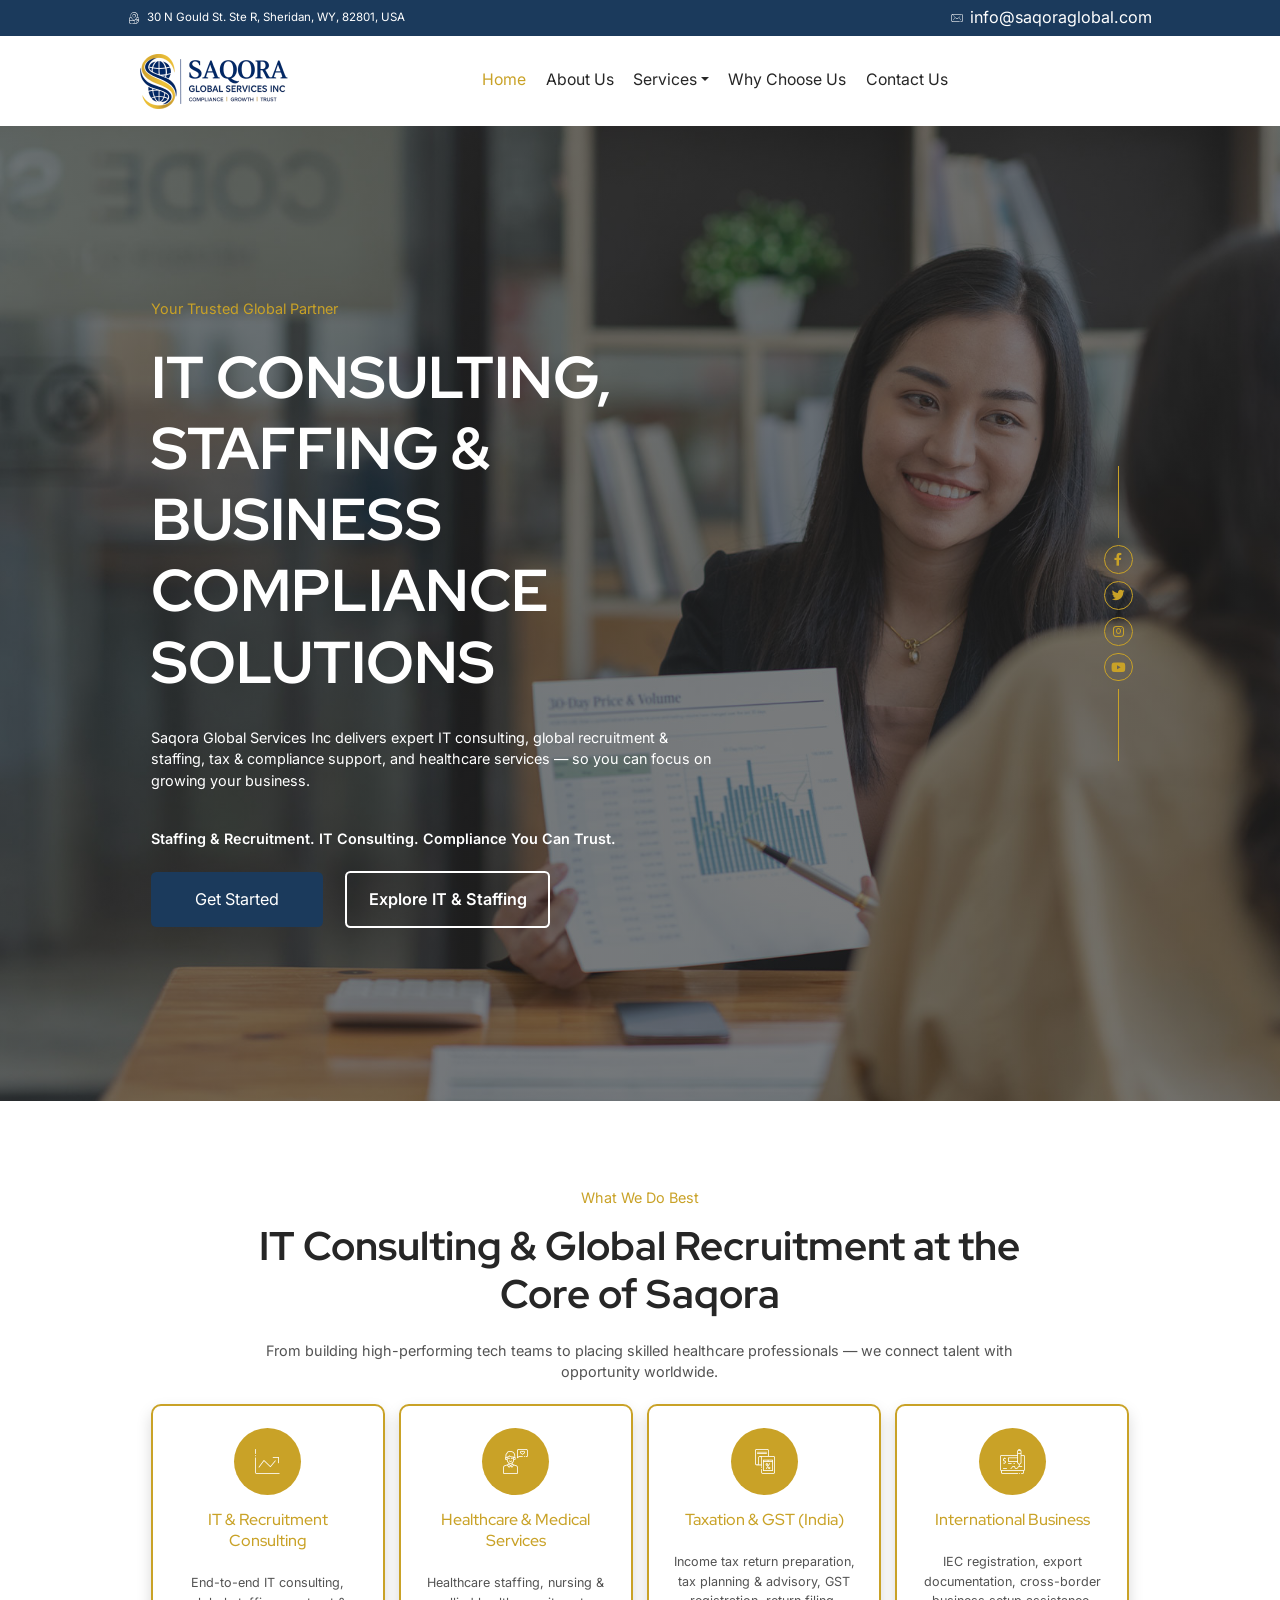
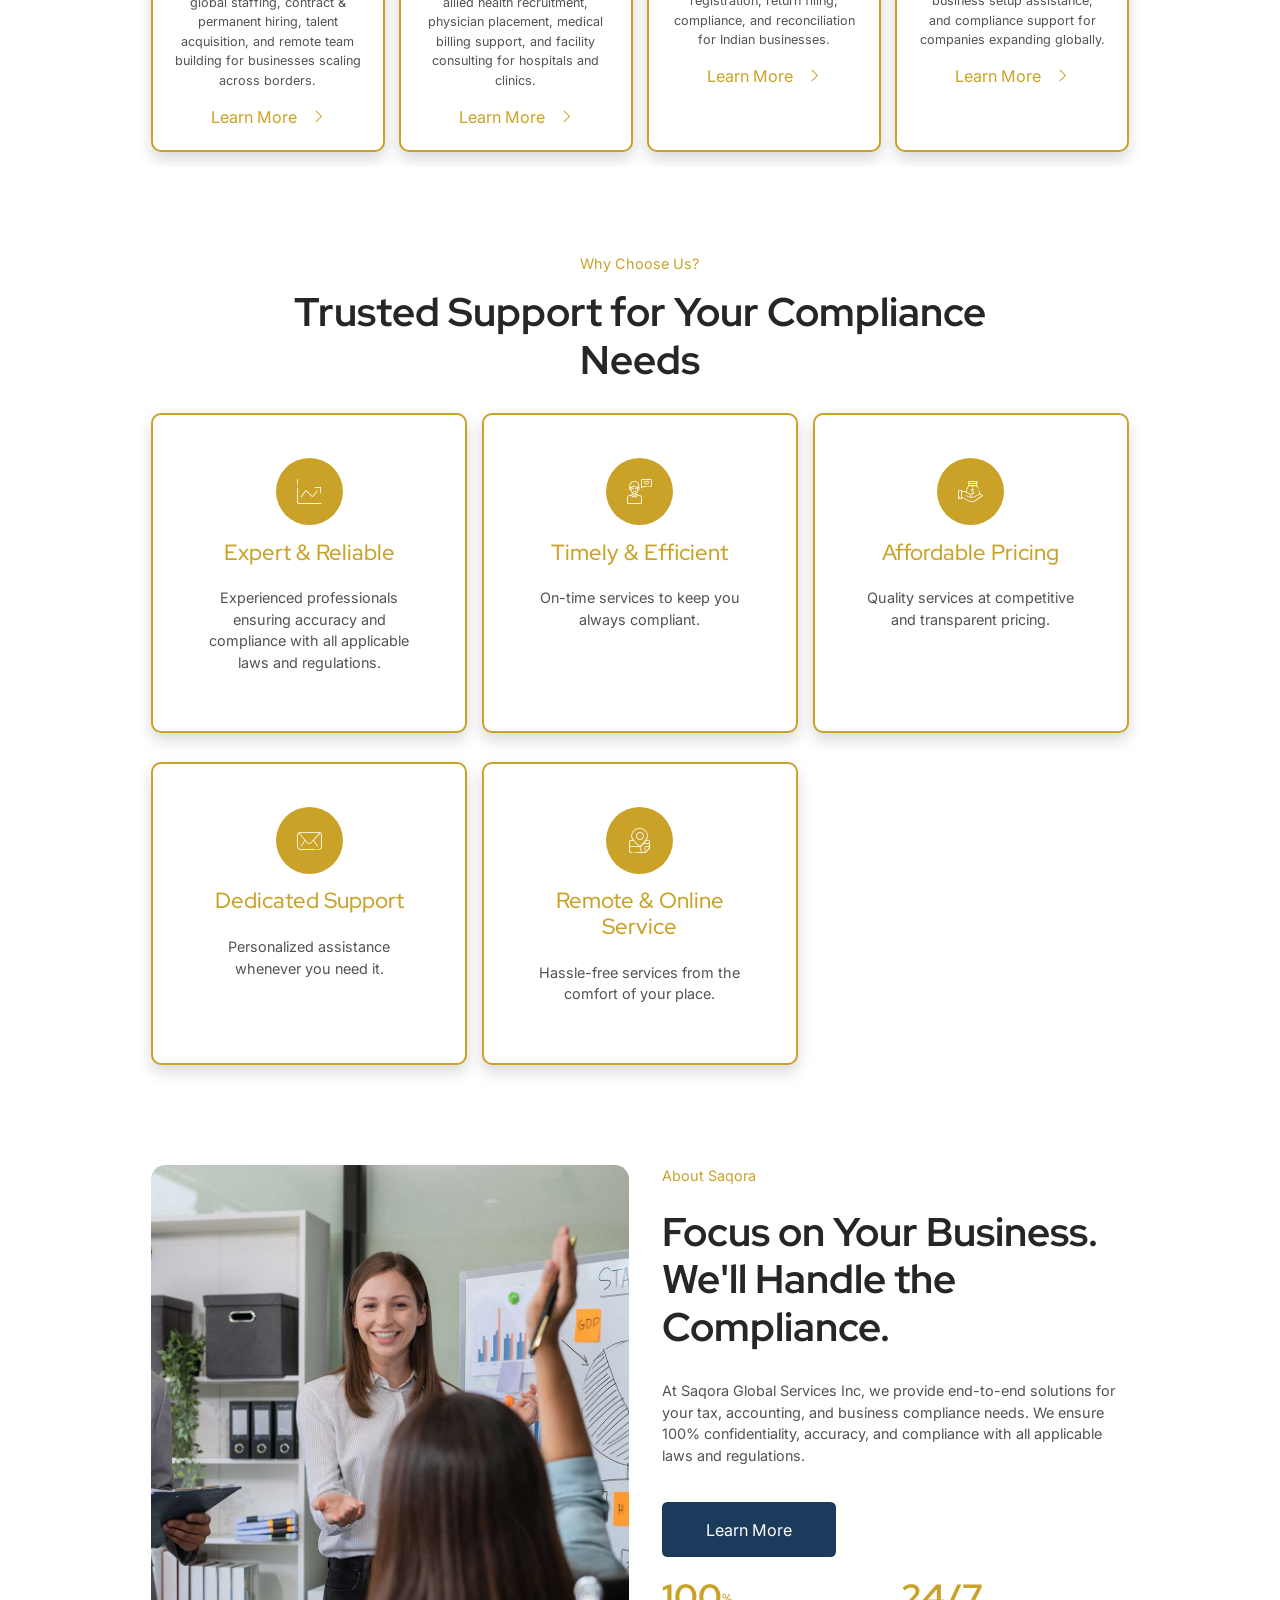
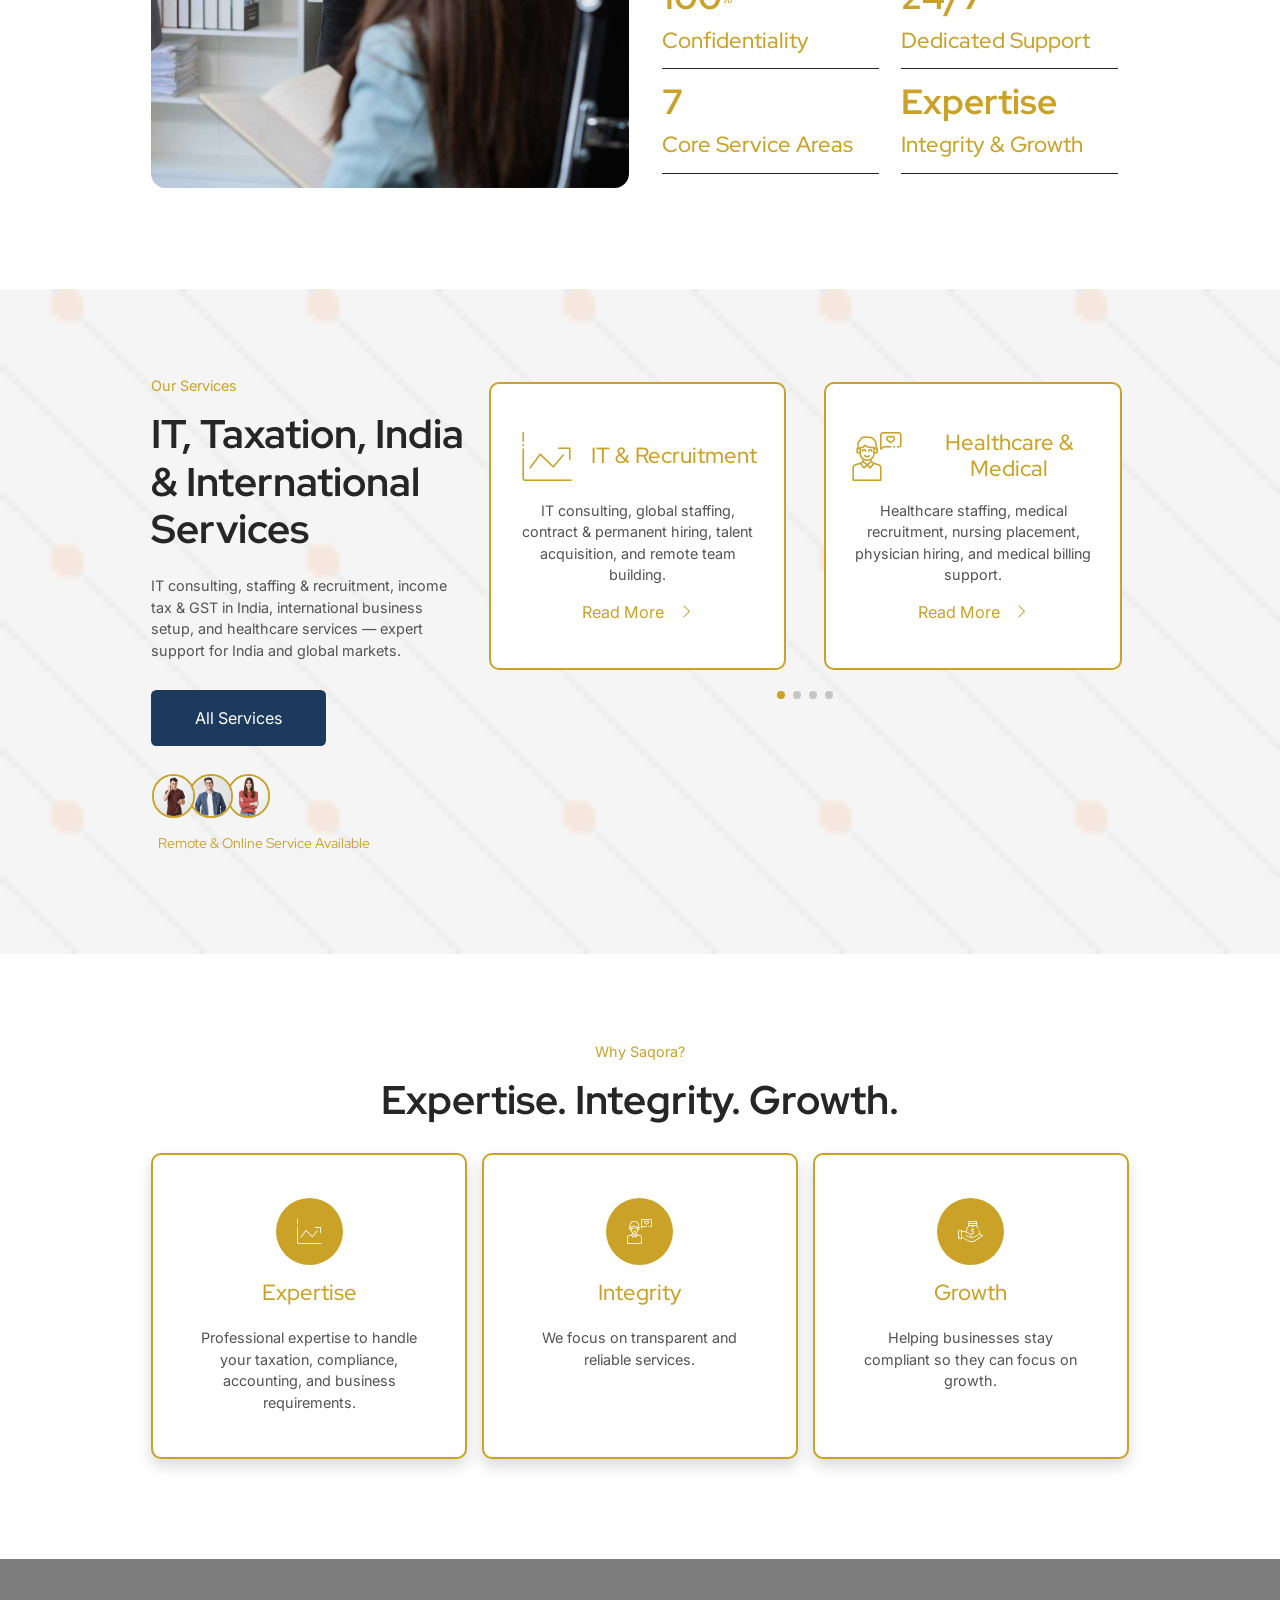
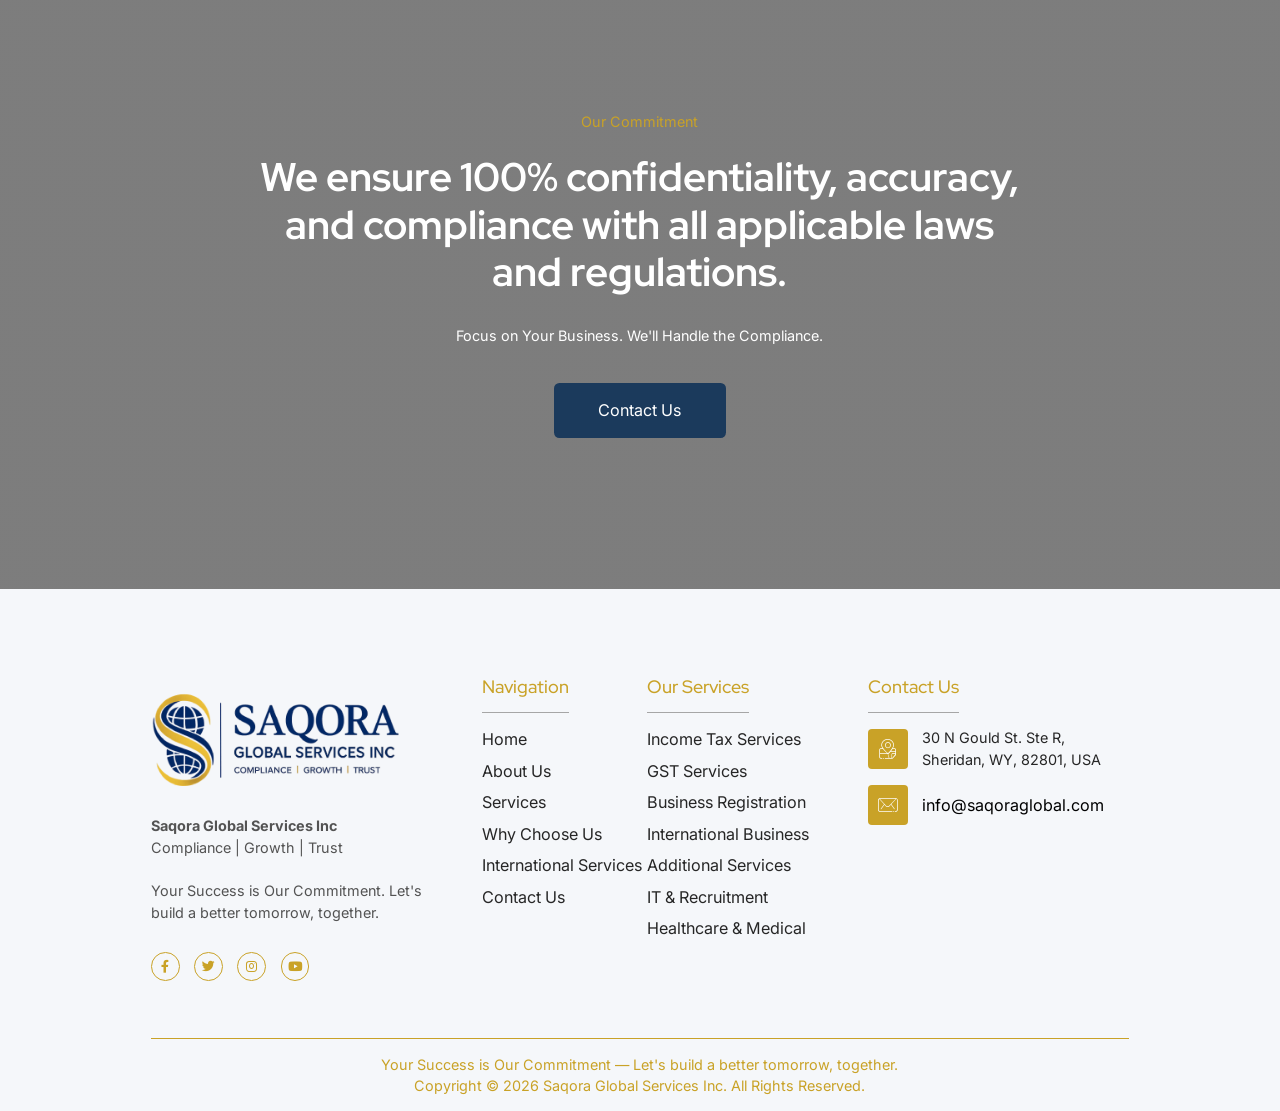
==== commit 1316e761: "new updated" ====
--- a/index.html
+++ b/index.html
@@ -16,15 +16,14 @@
     <!-- Header -->
     <div class="bg-text-color py-3">
         <div class="r-container top-bar-scroll">
-            <div
-                class="top-bar-items d-flex flex-xl-row flex-row flex-nowrap justify-content-xl-between justify-content-start text-white align-items-center font-2">
+            <div class="top-bar-items d-flex flex-xl-row flex-row flex-nowrap justify-content-xl-between justify-content-start text-white align-items-center font-2">
                 <span class="d-flex flex-row align-items-center gap-2">
                     <i class="rtmicon rtmicon-location text-white"></i>
                     30 N Gould St. Ste R, Sheridan, WY, 82801, USA
                 </span>
                 <span class="d-flex flex-row align-items-center gap-2">
                     <i class="rtmicon rtmicon-envelope text-white"></i>
-                    info@saqoraglobal.com
+                    <a href="mailto:info@saqoraglobal.com" class="text-white text-decoration-none">info@saqoraglobal.com</a>
                 </span>
             </div>
         </div>
@@ -40,7 +39,7 @@
                         <i class="fa-solid fa-bars-staggered accent-color-2"></i>
                     </button>
                     <div class="collapse navbar-collapse d-none d-xl-flex" id="navbarNav">
-                                                <ul class="navbar-nav mx-auto mb-2 mb-xl-0 gap-xl-3 gap-1">
+                        <ul class="navbar-nav mx-auto mb-2 mb-xl-0 gap-xl-3 gap-1">
                             <li class="nav-item">
                                 <a class="nav-link active" href="index.html">Home</a>
                             </li>
@@ -63,9 +62,6 @@
                                 <a class="nav-link" href="why-choose-us.html">Why Choose Us</a>
                             </li>
                             <li class="nav-item">
-                                <a class="nav-link" href="services.html#international-business">International Services</a>
-                            </li>
-                            <li class="nav-item">
                                 <a class="nav-link" href="contact.html">Contact Us</a>
                             </li>
                         </ul>
@@ -76,47 +72,42 @@
         </div>
     </header>
 
-    <div class="offcanvas offcanvas-end mobile-nav-offcanvas" tabindex="-1" id="mobileNav"
-                    aria-labelledby="mobileNavLabel">
-                    <div class="offcanvas-header">
-                        <a href="index.html" class="mobile-nav-brand">
-                            <img src="image/logo.png" alt="Saqora Global Services Inc" class="img-fluid">
-                        </a>
-                        <button type="button" class="btn-close" data-bs-dismiss="offcanvas"
-                            aria-label="Close"></button>
-                    </div>
-                    <div class="offcanvas-body d-flex flex-column">
-                        <ul class="navbar-nav mx-auto mb-2 mb-xl-0 gap-xl-3 gap-1">
-                                                    <li class="nav-item">
-                                                        <a class="nav-link active" href="index.html">Home</a>
-                                                    </li>
-                                                    <li class="nav-item">
-                                                        <a class="nav-link" href="about.html">About Us</a>
-                                                    </li>
-                                                    <li class="nav-item dropdown">
-                                                        <a class="nav-link dropdown-toggle" href="#" role="button" data-bs-toggle="dropdown" aria-expanded="false">Services</a>
-                                                        <ul class="dropdown-menu">
-                                                            <li><a class="dropdown-item" href="services.html#income-tax">Income Tax Services</a></li>
-                                                            <li><a class="dropdown-item" href="services.html#gst-services">GST Services</a></li>
-                                                            <li><a class="dropdown-item" href="services.html#business-registration">Business Registration</a></li>
-                                                            <li><a class="dropdown-item" href="services.html#international-business">International Business Services</a></li>
-                                                            <li><a class="dropdown-item" href="services.html#additional-services">Additional Services</a></li>
-                                                            <li><a class="dropdown-item" href="services.html#it-recruitment">IT &amp; Recruitment Consulting</a></li>
-                                                            <li><a class="dropdown-item" href="services.html#healthcare-medical">Healthcare &amp; Medical Services</a></li>
-                                                        </ul>
-                                                    </li>
-                                                    <li class="nav-item">
-                                                        <a class="nav-link" href="why-choose-us.html">Why Choose Us</a>
-                                                    </li>
-                                                    <li class="nav-item">
-                                                        <a class="nav-link" href="services.html#international-business">International Services</a>
-                                                    </li>
-                                                    <li class="nav-item">
-                                                        <a class="nav-link" href="contact.html">Contact Us</a>
-                                                    </li>
-                                                </ul>
-                    </div>
-                </div>
+    <div class="offcanvas offcanvas-end mobile-nav-offcanvas" tabindex="-1" id="mobileNav" aria-labelledby="mobileNavLabel">
+        <div class="offcanvas-header">
+            <a href="index.html" class="mobile-nav-brand">
+                <img src="image/logo.png" alt="Saqora Global Services Inc" class="img-fluid">
+            </a>
+            <button type="button" class="btn-close" data-bs-dismiss="offcanvas" aria-label="Close"></button>
+        </div>
+        <div class="offcanvas-body d-flex flex-column">
+            <ul class="navbar-nav mx-auto mb-2 mb-xl-0 gap-xl-3 gap-1">
+                <li class="nav-item">
+                    <a class="nav-link active" href="index.html">Home</a>
+                </li>
+                <li class="nav-item">
+                    <a class="nav-link" href="about.html">About Us</a>
+                </li>
+                <li class="nav-item dropdown">
+                    <a class="nav-link dropdown-toggle" href="#" role="button" data-bs-toggle="dropdown" aria-expanded="false">Services</a>
+                    <ul class="dropdown-menu">
+                        <li><a class="dropdown-item" href="services.html#income-tax">Income Tax Services</a></li>
+                        <li><a class="dropdown-item" href="services.html#gst-services">GST Services</a></li>
+                        <li><a class="dropdown-item" href="services.html#business-registration">Business Registration</a></li>
+                        <li><a class="dropdown-item" href="services.html#international-business">International Business Services</a></li>
+                        <li><a class="dropdown-item" href="services.html#additional-services">Additional Services</a></li>
+                        <li><a class="dropdown-item" href="services.html#it-recruitment">IT &amp; Recruitment Consulting</a></li>
+                        <li><a class="dropdown-item" href="services.html#healthcare-medical">Healthcare &amp; Medical Services</a></li>
+                    </ul>
+                </li>
+                <li class="nav-item">
+                    <a class="nav-link" href="why-choose-us.html">Why Choose Us</a>
+                </li>
+                <li class="nav-item">
+                    <a class="nav-link" href="contact.html">Contact Us</a>
+                </li>
+            </ul>
+        </div>
+    </div>
     <!-- End Header -->
 
     <!-- Main -->
@@ -128,7 +119,7 @@
                 <div class="row row-cols-xl-2 row-cols-1 hero-banner-row">
                     <div class="col col-xl-7">
                         <div class="d-flex flex-column gap-4 py-5 text-white hero-banner-text" style="max-width: 767px;">
-                                                        <span class="font-2 accent-color">Your Trusted Global Partner</span>
+                            <span class="font-2 accent-color">Your Trusted Global Partner</span>
                             <h1 class="fw-bold text-uppercase">IT Consulting, Staffing &amp; Business Compliance Solutions</h1>
                             <p class="text-white">
                                 Saqora Global Services Inc delivers expert IT consulting, global recruitment &amp; staffing,
@@ -140,7 +131,7 @@
                                     Get Started
                                 </a>
                                 <div class="d-flex flex-row gap-3 align-items-center">
-                                <a href="services.html#it-recruitment" class="text-white text-decoration-none fw-semibold">Explore IT &amp; Staffing</a>
+                                    <a href="services.html#it-recruitment" class="btn btn-hero-secondary rounded-2 px-4 py-3 fw-semibold">Explore IT &amp; Staffing</a>
                                 </div>
                             </div>
                         </div>
@@ -149,16 +140,16 @@
                         <div class="d-flex flex-column gap-2 align-items-center hero-social-stack">
                             <div class="border-1 border-start border-accent-color hero-social-line" style="height: 5rem;"></div>
                             <div class="d-flex flex-column gap-2 team mb-xl-0 mb-3 gap-2 hero-social-icons">
-                                <a href="https://www.facebook.com" class="social-item-2">
+                                <a href="" class="social-item-2" aria-label="Facebook">
                                     <i class="fa-brands fa-xs fa-facebook-f"></i>
                                 </a>
-                                <a href="https://www.twitter.com" class="social-item-2">
+                                <a href="" class="social-item-2" aria-label="Twitter">
                                     <i class="fa-brands fa-xs fa-twitter"></i>
                                 </a>
-                                <a href="https://www.instagram.com" class="social-item-2">
+                                <a href="" class="social-item-2" aria-label="Instagram">
                                     <i class="fa-brands fa-xs fa-instagram"></i>
                                 </a>
-                                <a href="https://www.youtube.com" class="social-item-2">
+                                <a href="" class="social-item-2" aria-label="YouTube">
                                     <i class="fa-brands fa-xs fa-youtube"></i>
                                 </a>
                             </div>
@@ -341,7 +332,7 @@
                                     Learn More
                                 </a>
                             </div>
-                            <div class="row row-cols-xl-2 row-cols-1">
+                            <div class="row row-cols-xl-2 row-cols-1 about-stats-row">
                                 <div class="col mb-3">
                                     <h1 class="accent-color fw-bold number-text">100<sup>%</sup></h1>
                                     <h4 class="accent-color mb-3">Confidentiality</h4>
@@ -354,11 +345,13 @@
                                 </div>
                                 <div class="col mb-3">
                                     <h1 class="accent-color fw-bold number-text">7</h1>
-                                    <h4 class="accent-color">Core Service Areas</h4>
+                                    <h4 class="accent-color mb-3">Core Service Areas</h4>
+                                    <div class="border-1 border-bottom border-dark w-100"></div>
                                 </div>
                                 <div class="col mb-3">
                                     <h1 class="accent-color fw-bold number-text">Expertise</h1>
-                                    <h4 class="accent-color">Integrity & Growth</h4>
+                                    <h4 class="accent-color mb-3">Integrity &amp; Growth</h4>
+                                    <div class="border-1 border-bottom border-dark w-100"></div>
                                 </div>
                             </div>
                         </div>
@@ -380,8 +373,7 @@
                                 and healthcare services — expert support for India and global markets.
                             </p>
                             <div class="w-max-content">
-                                <a href="services.html"
-                                    class="btn btn-accent rounded-2 d-flex flex-row gap-2 px-5 py-3">
+                                <a href="services.html" class="btn btn-accent rounded-2 d-flex flex-row gap-2 px-5 py-3">
                                     All Services
                                 </a>
                             </div>
@@ -557,7 +549,7 @@
                 <div class="row row-cols-xl-3 row-cols-1 g-3">
                     <div class="col mb-3">
                         <div class="card img-hover h-100 shadow">
-                            <div class="d-flex flex-column gap-3 justify-content-center p-5">
+                            <div class="d-flex flex-column gap-3 justify-content-center align-items-center text-center p-5">
                                 <div class="icon-box"><i class="rtmicon rtmicon-chart-line-up" style="font-size: 27px;"></i></div>
                                 <h4 class="accent-color">Expertise</h4>
                                 <p class="text-color-2 mb-0">Professional expertise to handle your taxation, compliance, accounting, and business requirements.</p>
@@ -566,7 +558,7 @@
                     </div>
                     <div class="col mb-3">
                         <div class="card img-hover h-100 shadow">
-                            <div class="d-flex flex-column gap-3 justify-content-center p-5">
+                            <div class="d-flex flex-column gap-3 justify-content-center align-items-center text-center p-5">
                                 <div class="icon-box"><i class="rtmicon rtmicon-client-happy" style="font-size: 27px;"></i></div>
                                 <h4 class="accent-color">Integrity</h4>
                                 <p class="text-color-2 mb-0">We focus on transparent and reliable services.</p>
@@ -575,7 +567,7 @@
                     </div>
                     <div class="col mb-3">
                         <div class="card img-hover h-100 shadow">
-                            <div class="d-flex flex-column gap-3 justify-content-center p-5">
+                            <div class="d-flex flex-column gap-3 justify-content-center align-items-center text-center p-5">
                                 <div class="icon-box"><i class="rtmicon rtmicon-saving" style="font-size: 27px;"></i></div>
                                 <h4 class="accent-color">Growth</h4>
                                 <p class="text-color-2 mb-0">Helping businesses stay compliant so they can focus on growth.</p>
@@ -611,22 +603,22 @@
                         <div class="col col-xl-4 mb-3">
                             <div class="d-flex flex-column gap-3 pe-xl-5">
                                 <img src="image/logo.png" alt="Saqora Global Services Inc" class="img-fluid site-logo">
-                                                                <p>
+                                <p>
                                     <strong>Saqora Global Services Inc</strong><br>
                                     Compliance | Growth | Trust<br><br>
                                     Your Success is Our Commitment. Let's build a better tomorrow, together.
                                 </p>
                                 <div class="social-container mb-xl-0">
-                                    <a href="https://www.facebook.com" class="social-item-2">
+                                    <a href="" class="social-item-2" aria-label="Facebook">
                                         <i class="fa-brands fa-xs fa-facebook-f"></i>
                                     </a>
-                                    <a href="https://www.twitter.com" class="social-item-2">
+                                    <a href="" class="social-item-2" aria-label="Twitter">
                                         <i class="fa-brands fa-xs fa-twitter"></i>
                                     </a>
-                                    <a href="https://www.instagram.com" class="social-item-2">
+                                    <a href="" class="social-item-2" aria-label="Instagram">
                                         <i class="fa-brands fa-xs fa-instagram"></i>
                                     </a>
-                                    <a href="https://www.youtube.com" class="social-item-2">
+                                    <a href="" class="social-item-2" aria-label="YouTube">
                                         <i class="fa-brands fa-xs fa-youtube"></i>
                                     </a>
                                 </div>
@@ -639,7 +631,7 @@
                                         <div class="pb-2 w-max-content border-bottom border-accent-2">
                                             <h5 class="font-1 accent-color">Navigation</h5>
                                         </div>
-                                                                                <ul class="list ps-0 gap-2 accent-color">
+                                        <ul class="list ps-0 gap-2 accent-color">
                                             <li><a href="index.html" class="link d-flex flex-row gap-3 align-items-center">Home</a></li>
                                             <li><a href="about.html" class="link d-flex flex-row gap-3 align-items-center">About Us</a></li>
                                             <li><a href="services.html" class="link d-flex flex-row gap-3 align-items-center">Services</a></li>
@@ -654,7 +646,7 @@
                                         <div class="pb-2 w-max-content border-bottom border-accent-2">
                                             <h5 class="font-1 accent-color">Our Services</h5>
                                         </div>
-                                                                                <ul class="list ps-0 gap-2 accent-color">
+                                        <ul class="list ps-0 gap-2 accent-color">
                                             <li><a href="services.html#income-tax" class="link">Income Tax Services</a></li>
                                             <li><a href="services.html#gst-services" class="link">GST Services</a></li>
                                             <li><a href="services.html#business-registration" class="link">Business Registration</a></li>
@@ -681,7 +673,7 @@
                                                 <div class="contact-item">
                                                     <i class="rtmicon rtmicon-envelope fs-4"></i>
                                                 </div>
-                                                info@saqoraglobal.com
+                                                <a href="mailto:info@saqoraglobal.com" class="text-black text-decoration-none">info@saqoraglobal.com</a>
                                             </span>
                                         </div>
                                     </div>
--- a/css/style.css
+++ b/css/style.css
@@ -883,8 +883,116 @@
     }
 }
 
+.about-stats-panel h3 sup {
+    font-size: 0.38em;
+    line-height: 0;
+    position: relative;
+    top: -0.45em;
+    vertical-align: baseline;
+}
+
+a.social-item[href=""],
+a.social-item-2[href=""] {
+    pointer-events: none;
+    cursor: default;
+}
+
+.card-link-block {
+    color: inherit;
+    display: block;
+}
+
+.card-link-block:hover {
+    color: inherit;
+}
+
+.card-link-block .card {
+    transition: transform 0.3s ease, box-shadow 0.3s ease;
+}
+
+.card-link-block:hover .card {
+    transform: translateY(-4px);
+}
+
+.service-scroll-anchor {
+    display: block;
+    height: 0;
+    scroll-margin-top: 140px;
+}
+
 .service-detail-card {
-    scroll-margin-top: 120px;
+    scroll-margin-top: 140px;
+}
+
+.card.card-service,
+.card.why-card,
+.card.img-hover.h-100.shadow:not(.border-0):not(.card-outline-hover),
+.featured-core-row > .col > .card,
+.swiperServices .card.card-service {
+    border: 2px solid var(--accent-color) !important;
+}
+
+.card.card-service > .d-flex.flex-column,
+.card.why-card > .d-flex.flex-column,
+.card.img-hover.h-100.shadow > .d-flex.flex-column.gap-3 {
+    text-align: center;
+    align-items: center;
+}
+
+.card.card-service p,
+.card.why-card p,
+.card.img-hover.h-100.shadow > .d-flex.flex-column.gap-3 p {
+    text-align: center;
+}
+
+.number-text sup {
+    font-size: 0.38em;
+    line-height: 0;
+    position: relative;
+    top: -0.45em;
+    vertical-align: baseline;
+}
+
+.about-stats-row .number-text {
+    min-height: 1.1em;
+    line-height: 1.05;
+    margin-bottom: 0.75rem;
+    font-size: 2.4rem;
+}
+
+.btn-hero-secondary {
+    background-color: transparent;
+    border: 2px solid #fff;
+    color: #fff;
+    transition: all 0.35s ease;
+    text-decoration: none;
+    display: inline-flex;
+    align-items: center;
+    justify-content: center;
+}
+
+.btn-hero-secondary:hover,
+.btn-hero-secondary:focus {
+    background-color: #fff;
+    border-color: #fff;
+    color: var(--brand-navy);
+    transform: translateY(-2px);
+    box-shadow: 0 8px 20px rgba(0, 0, 0, 0.15);
+}
+
+@media only screen and (min-width: 1200px) {
+    .hero-banner-row {
+        align-items: center;
+    }
+
+    .hero-social-sidebar {
+        justify-content: flex-end !important;
+        padding-right: 0.5rem;
+    }
+
+    header .navbar .container-fluid {
+        padding-right: 1rem;
+    }
 }
 
 .service-detail-card ul li {
@@ -973,7 +1081,7 @@
 }
 
 .btn-accent {
-    background-color: var(--accent-color);
+    background-color: var(--brand-navy);
     color: white;
     transition: all 0.5s;
     border: 1px solid transparent;
@@ -981,8 +1089,8 @@
 
 .btn-accent:hover {
     background-color: transparent;
-    border-color: var(--accent-color);
-    color: var(--accent-color);
+    border-color: var(--brand-navy);
+    color: var(--brand-navy);
 }
 
 .btn-accent-outline {
